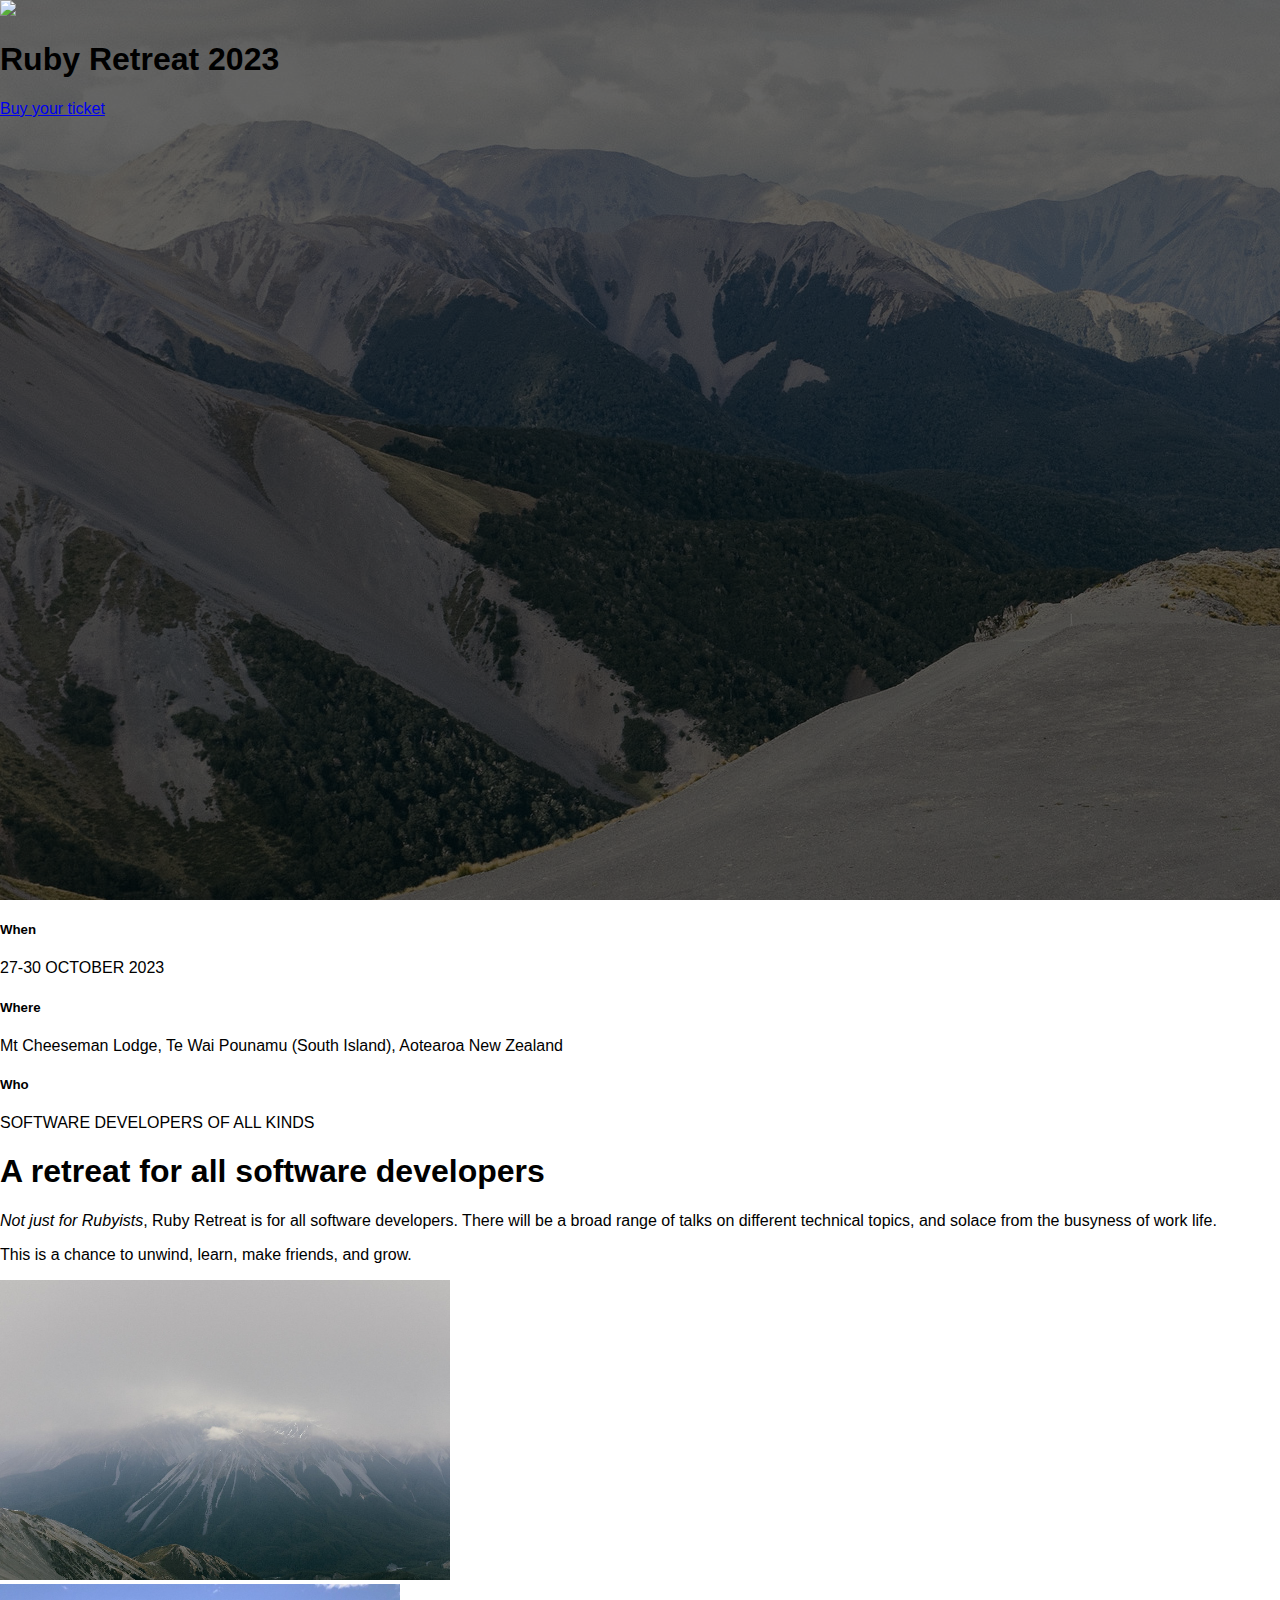
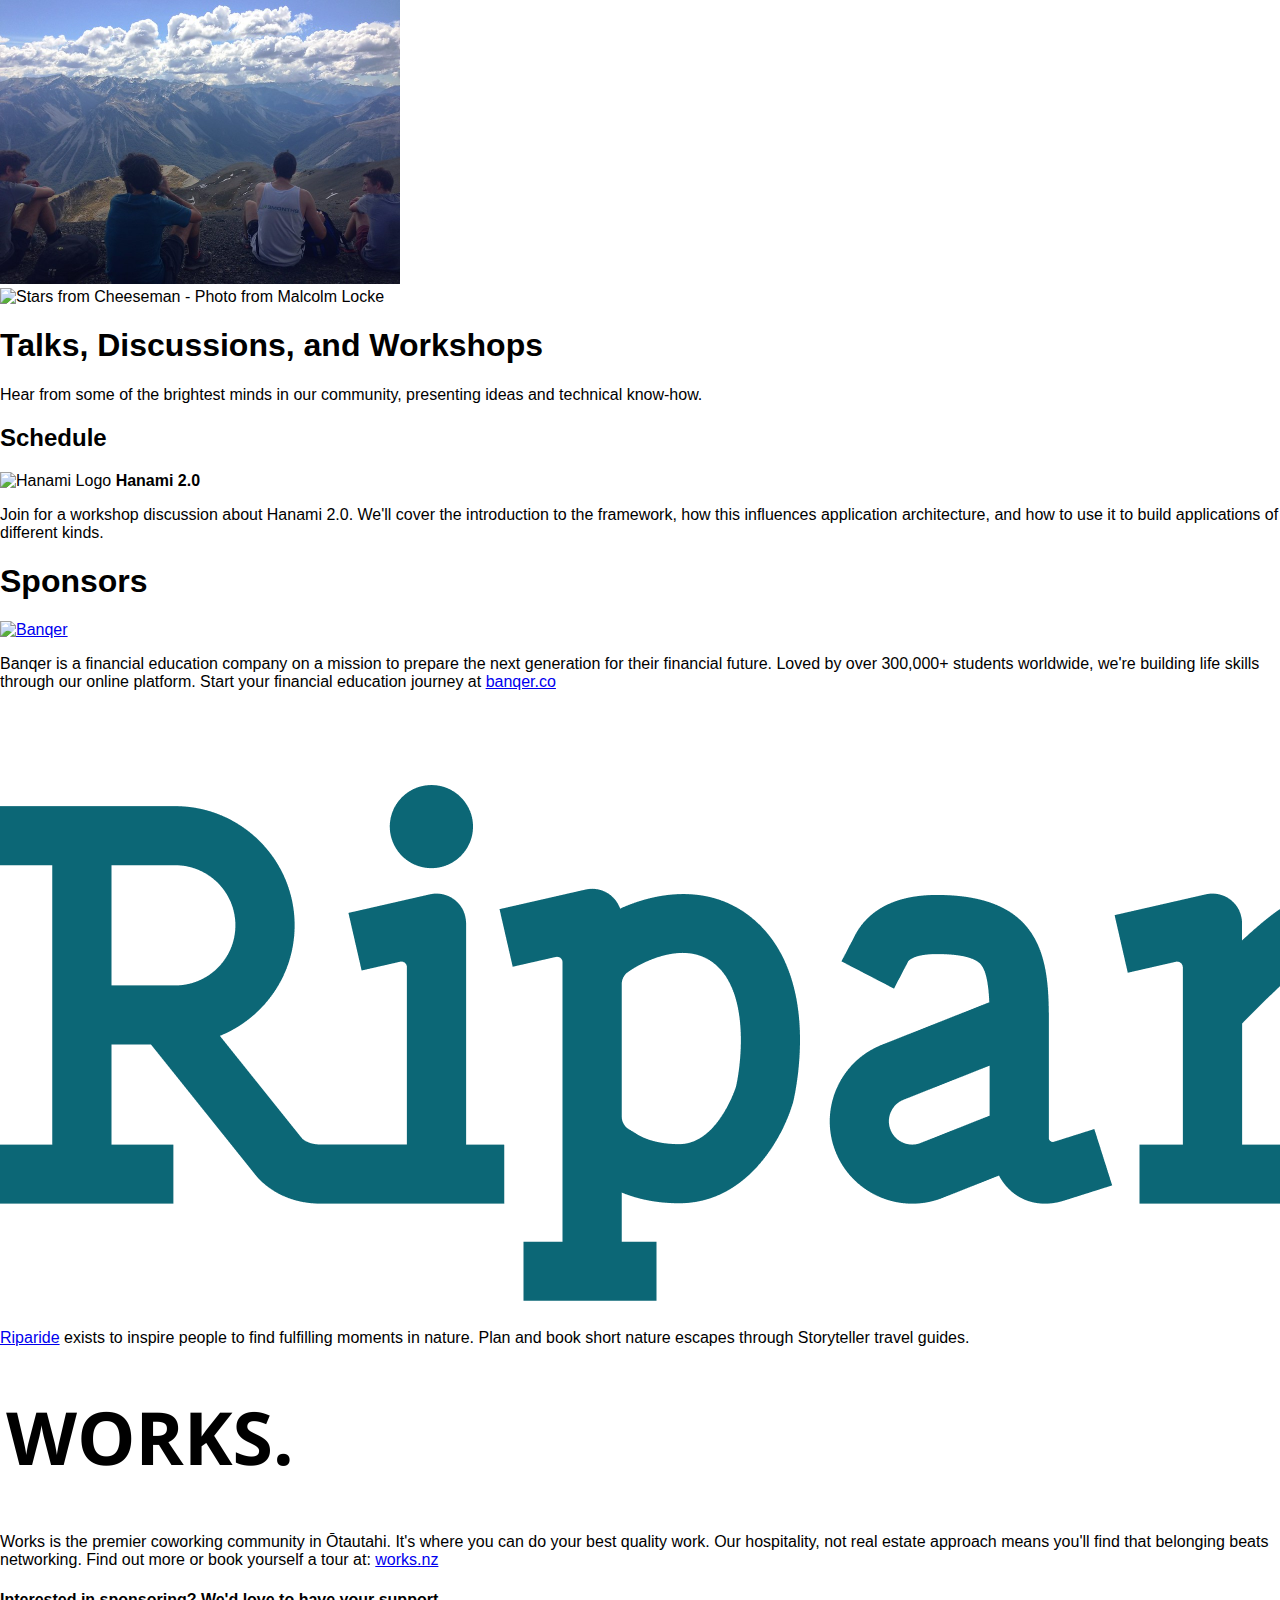
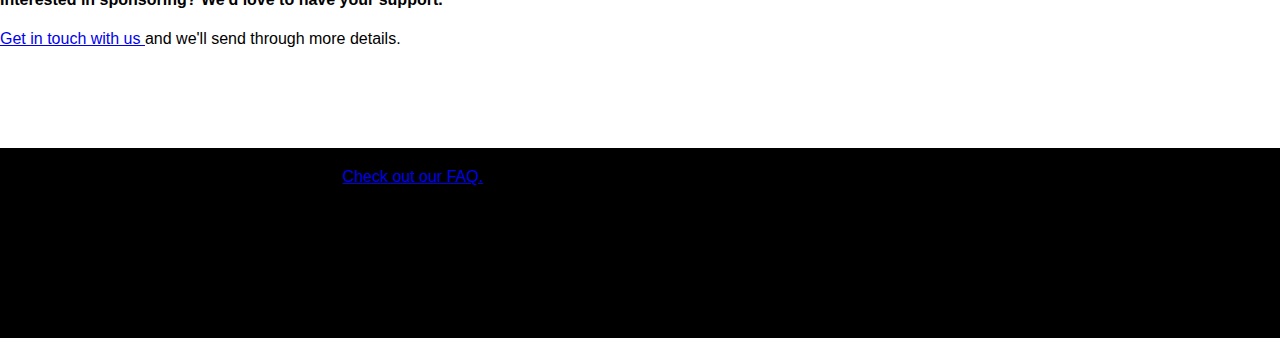
==== index.html @ 0b16e2a6 "Start working on talks, workshops" ====
<!doctype html>
<html lang="en">
  <head>
    <meta charset="utf-8">
    <meta name="viewport" content="width=device-width, initial-scale=1">
    <title>Ruby Retreat NZ: 2023</title>
    <link href="https://cdn.jsdelivr.net/npm/bootstrap@5.2.3/dist/css/bootstrap.min.css" rel="stylesheet" integrity="sha384-rbsA2VBKQhggwzxH7pPCaAqO46MgnOM80zW1RWuH61DGLwZJEdK2Kadq2F9CUG65" crossorigin="anonymous">
    <link href="css/main.css?v=3" rel="stylesheet" />
  </head>
  <body>

    <div class="jumbo bg-image img-mask text-center shadow-1-strong rounded mb-5 text-white" style="background-image: url('./img/cheeseman-banner.jpg');" >
      <div class="img-mask">
        <img class="d-block mx-auto mb-4" src="./img/logo.png" width="72">
        <h1 class="display-5 fw-bold">Ruby Retreat 2023</h1>

        <a class="mt-5 btn btn-primary btn-lg" href="https://ruby-retreat-2023.lilregie.com">Buy your ticket</a>
      </div>
    </div>


    <div class="container">
      <div class="row row-cols-1 row-cols-sm-2 row-cols-md-3 g-3">

        <div class="col">
          <div class="card shadow-sm">
            <div class="card-body">
              <h5 class="card-title">When</h5>
              <p class="card-text">27-30 OCTOBER 2023</p>
            </div>
          </div>
        </div>

        <div class="col">
          <div class="card shadow-sm">
            <div class="card-body">
              <h5 class="card-title">Where</h5>
              <p class="card-text">Mt Cheeseman Lodge, Te Wai Pounamu (South Island), Aotearoa New Zealand</p>
            </div>
          </div>
        </div>

        <div class="col">
          <div class="card shadow-sm">
            <div class="card-body">
              <h5 class="card-title">Who</h5>
              <p class="card-text">SOFTWARE DEVELOPERS OF ALL KINDS</p>
            </div>
          </div>
        </div>

      </div>

      <div class="row">
        <div class="px-4 pt-5 my-5 text-center border-bottom">
          <h1 class="display-4 fw-bold">A retreat for all software developers</h1>
          <div class="col-lg-10 mx-auto">
            <p class="lead mb-4">
            <em>Not just for Rubyists</em>, Ruby Retreat is for all software
            developers. There will be a broad range of talks on different technical
            topics, and solace from the busyness of work life.
            </p>

            <p class="lead mb-4">
            This is a chance to unwind, learn, make friends, and grow.
            </p>
          </div>
        </div>
      </div>

      <div class="row">

        <div class="col">
          <div class="row">
            <div class="col">
              <div class="card shadow-sm">
                <img src="./img/cheeseman-6.jpg" style="max-height: 300px; object-fit: cover" class="card-img-top" alt="Picture of mountains surrounding the ski lodge">
              </div>
            </div>
          </div>

          <div class="row">
            <div class="col">
              <div class="card shadow-sm">
                <img src="./img/cheeseman-2.jpg"  style="max-height: 300px; object-fit: cover" class="card-img-top" class="card-img-top" alt="Past attendees enjoying the mountain views from Mt Cockayne Ridge">
              </div>
            </div>
          </div>
        </div>

        <div class="col">
          <div class="card shadow-sm">
            <img src="./img/newstars2.jpg"  style="max-height: 600px; object-fit: cover" class="card-img-top" class="card-img-top" alt="Stars from Cheeseman - Photo from Malcolm Locke">
          </div>
        </div>

      </div>

      <div id="events" class="row">
        <div class="px-4 pt-5 my-2 text-center border-bottom">
          <h1 class="display-4 fw-bold">Talks, Discussions, and Workshops</h1>
          <div class="col-lg-10 mx-auto">
            <p class="lead mb-4">
            Hear from some of the brightest minds in our community, presenting
            ideas and technical know-how.
            </p>
          </div>
          <h2>Schedule</h2>
          <div class="row mt-4 align-items-center">
            <div class="col-4">
              <img src="https://hanamirb.org/images/logo.png" alt="Hanami Logo" class="img-fluid" />
              <strong>Hanami 2.0</strong>
            </div>

            <div class="col-8">
              <p class="text-left">
                Join for a workshop discussion about Hanami 2.0. We'll cover the introduction to the framework,
                how this influences application architecture, and how to use it to build applications of different kinds.
              </p>
            </div>
          </div>
        </div>
      </div>


      <div id="friends" class="row">
        <div class="px-4 pt-5 my-1 border-bottom">
          <h1 class="display-5 my-3 fw-bold text-center">Sponsors</h1>

          <div class="row mt-4 align-items-center">
            <div class="col-4">
              <a target="_blank" href="https://banqer.co">
                <img class="img-fluid" src="./img/friends/banqer.png" alt="Banqer" />
              </a>
            </div>

            <div class="col-8">
              <p class="text-left">
              Banqer is a financial education company on a mission to prepare the next generation for their financial future. Loved by over 300,000+ students worldwide, we're building life skills through our online platform. Start your financial education journey at <a target="_blank" href="https://banqer.co">banqer.co</a>
              </p>
            </div>
          </div>

          <div class="row mt-4 align-items-center">
            <div class="col-4">
              <a target="_blank" href="https://www.riparide.com">
                <img class="img-fluid" src="./img/friends/riparide-logo.png" alt="Riparide" />
              </a>
            </div>

            <div class="col-8">
              <p>
              <a href="https://www.riparide.com" target="_blank">Riparide</a> exists to inspire people to find fulfilling moments in nature. Plan and book short nature escapes through Storyteller travel guides.
              </p>
            </div>
          </div>

          <div class="row mt-4 align-items-center">
            <div class="col-4">
              <a target="_blank" href="https://works.nz">
                <img class="img-fluid" src="./img/friends/works.png" alt="Works.nz" />
              </a>
            </div>

            <div class="col-8">
              <p>
              Works is the premier coworking community in Ōtautahi. It's where you can do your best quality work.
              Our hospitality, not real estate approach means you'll find that belonging beats networking.
              Find out more or book yourself a tour at: <a target="_blank" href="https://works.nz">works.nz</a>
              </p>
            </div>
          </div>

          <div class="row mt-4 align-items-center">
            <div class="col-4"></div>

            <div class="col-8">
              <h4> Interested in sponsoring? We'd love to have your support.</h4>
              <p>
              <a href="mailto:retreat@ruby.nz?Subject=We%27d%20love%20to%20sponsor%20Ruby%20Retreat%21">
                Get in touch with us
              </a>
              and we'll send through more details.
              </p>
            </div>
          </div>

        </div>

      </div>
    </div>
    <script src="https://cdn.jsdelivr.net/npm/bootstrap@5.2.3/dist/js/bootstrap.bundle.min.js" integrity="sha384-kenU1KFdBIe4zVF0s0G1M5b4hcpxyD9F7jL+jjXkk+Q2h455rYXK/7HAuoJl+0I4" crossorigin="anonymous"></script>

<footer class="footer mt-auto py-3 bg-light">
  <div class="container">
    <span class="text-muted">Want to know more? <a href='faq.html'>Check out our FAQ.</a></span>
  </div>
</footer>

  </body>
</html>
<html>
---- css/main.css ----
/* General */

html,
body {
  height: 100%;
  width: 100%;
  margin: 0;
}

* {
  font-family: "Titillium Web", sans-serif;
}

.center {
  text-align: center;
}

.left p,
.left h1,
.left h2,
.left h3 {
  text-align: left;
  margin-left: 0;
}

/* Page */

.page-container {
  margin: 0 3%;
}

/* Header */

.heading {
  font-size: 64px;
  font-weight: 300;
  letter-spacing: 0.7rem;
  width: 76%;
  margin: 1% auto 0 auto;
}

.header-wrapper {
  background-image: url("../img/cheeseman-banner.jpg");
  background-size: cover;
  color: white;
  height: 682px;
}

.header-wrapper.no-img {
  background-image: none;
  background-color: #6fccd4;
  height: 341px;
}

.header-wrapper.no-img .header {
  padding: 4% 0 1% 0;
}

.img-mask {
  width: 100%;
  height: 100%;
  background-color: rgba(0, 0, 0, 0.6);
}

/* Buttons */

.button {
  display: inline-flex;
  border: 1px solid white;
  border-radius: 4px;
  height: 35px;
  padding-left: 10px;
  padding-right: 10px;
  align-items: center;
  text-decoration: none;
  color: white;
}

.cta {
  background: #76c8c2;
  padding: 20px;
  text-transform: uppercase;
}

.button:hover {
  background: white;
  color: black;
  transition: background-color 300ms ease-in;
}

.cta:hover {
  color: #76c8c2;
}

.button.inverted {
  color: black;
  border: 1px solid black;
}

.button.inverted:hover {
  background: black;
  color: white;
  transition: background-color 300ms ease-in;
}

/* Sections */

section {
  padding-top: 100px;
  text-align: center;
}

section h2 {
  font-weight: 300;
  text-align: center;
  font-size: 36px;
  color: #76c8c2;
  text-transform: uppercase;
}

section p {
  font-size: 26px;
  max-width: 1000px;
  margin: 0 auto 20px auto;
}

section p a {
  color: #76c8c2;
  text-decoration: none;
}

.color-overlay {
  width: 100%;
  height: 100%;
  background-color: rgba(0, 0, 0, 0.3);
}

/* Header */

.header {
  padding: 4% 0;
  display: flex;
  text-transform: uppercase;
  width: 100%;
  margin: auto;
  justify-content: space-evenly;
}

.header .logo-link {
  color: red;
}

.sub-header {
  display: flex;
  width: 76%;
  margin: auto;
  padding-left: 10px;
}

.sub-header .block {
  width: 33%;
  margin-right: 30px;
}

.sub-header .block h2 {
  opacity: 0.6;
  font-size: 18px;
}

.sub-header .block p {
  font-size: 26px;
  text-transform: uppercase;
}

/* Navigation */

.nav {
  display: flex;
  align-items: initial;
  width: 76%;
}

.nav a {
  margin: 0 4% 0 0;
  letter-spacing: 0.3rem;
  text-decoration: none;
  color: white;
}

/* Image Gallery */

.img-gallery {
  display: flex;
}

.img-gallery img {
  display:block;
}

.img-gallery .sm {
  background-size: cover;
  height: 250px;
  width: 100%;
  margin-bottom: 30px;
}

.img-gallery .lg-1-3 {
  background-size: cover;
  margin-left: 30px;
  height: 530px;
  width: 33%;
}

.img-gallery .img-stack {
  width: 33%;
}

/* Speakers */

.speakers {
  display: flex;
  flex-wrap: wrap;
}

.speakers .speaker-col {
  display: flex;
  flex-wrap: wrap;
  width: calc(33% - 20px);
  margin-left: 20px;
}

.speakers .speaker-col h3 {
  font-size: 20px;
  text-align: left;
  margin: 0;
}

.speakers .speaker-col p {
  font-size: 16px;
  text-align: left;
}

.speakers .speaker-col .speaker-img-wrapper {
  width: 100%;
  display: flex;
  justify-content: center;
}

.speakers .speaker-col .speaker-img {
  width: 100%;
  width: 265px;
  height: 300px;
  background-size: cover;
}

.speaker-summary {
  margin: 20px auto 0 auto;
  width: 265px;
}

.speaker-summary p {
  opacity: 0.6;
  font-size: 16px;
}

/* friends */
.friends {
  display: flex;
  flex-wrap: wrap; /* To handle multiple friend divs */
}

.friends .friend {
  display: flex;
  flex-direction: row;
  justify-content: space-evenly;
  margin: auto;
}

.friends .friend .friend-logo, .friends .friend .friend-description {
  padding: 30px;
}

.friends .friend .friend-logo {
  flex: 1; /* 1/3 of the space */
}

.friends .friend .friend-description {
  text-align: left;
  flex: 2; /* 2/3 of the space */
}

.friends .friend .friend-logo img {
  max-width: 100%; /* Make sure image does not overflow the container */
}

.friends .button {
  text-align: center;
  margin: auto;
}


/* Footer */
.footer {
  background-color: black;
  height: 150px;
  margin-top: 100px;
  padding: 20px 15%;
  display: flex;
  justify-content: space-between;
}

.footer i,
.footer p {
  color: rgba(255, 255, 255, 0.4);
  font-size: 30px;
}

.footer i {
  margin-top: 45px;
}

.footer i:hover {
  color: white;
  transition: color 300ms ease-in;
}
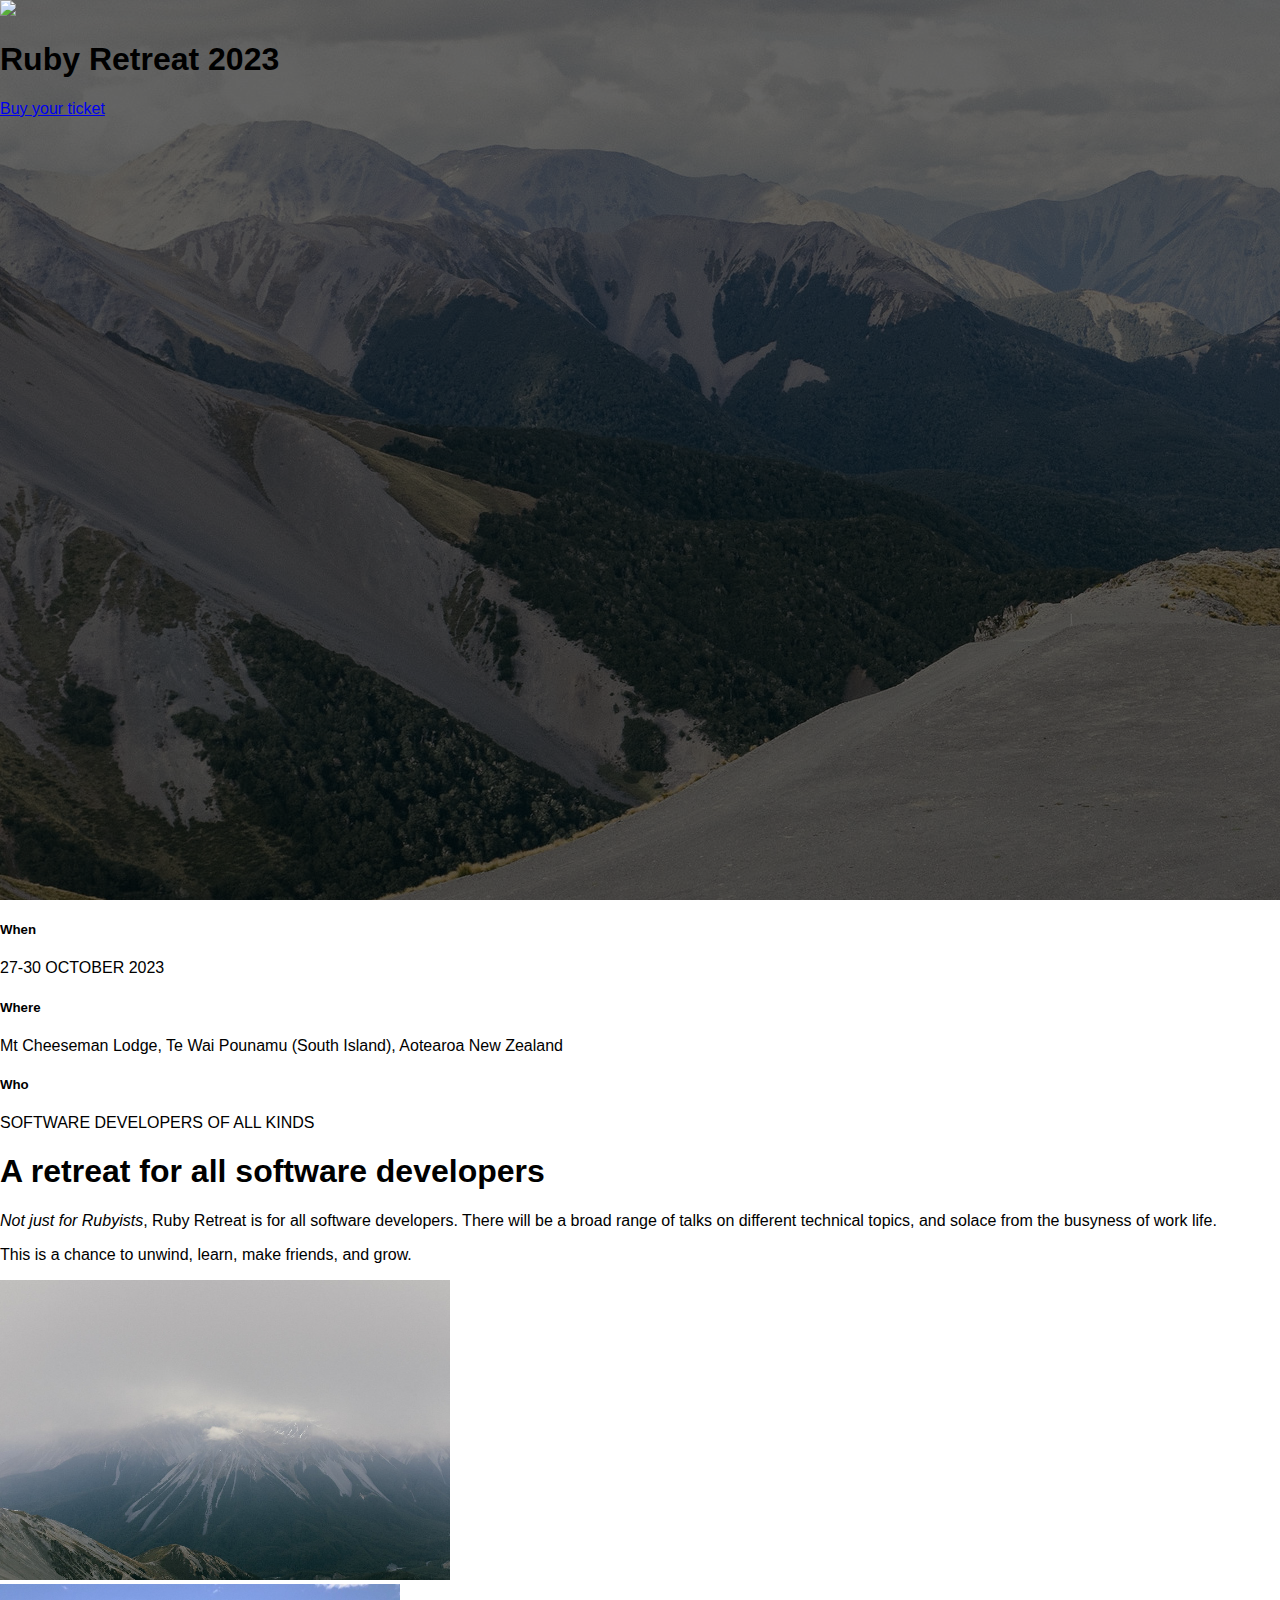
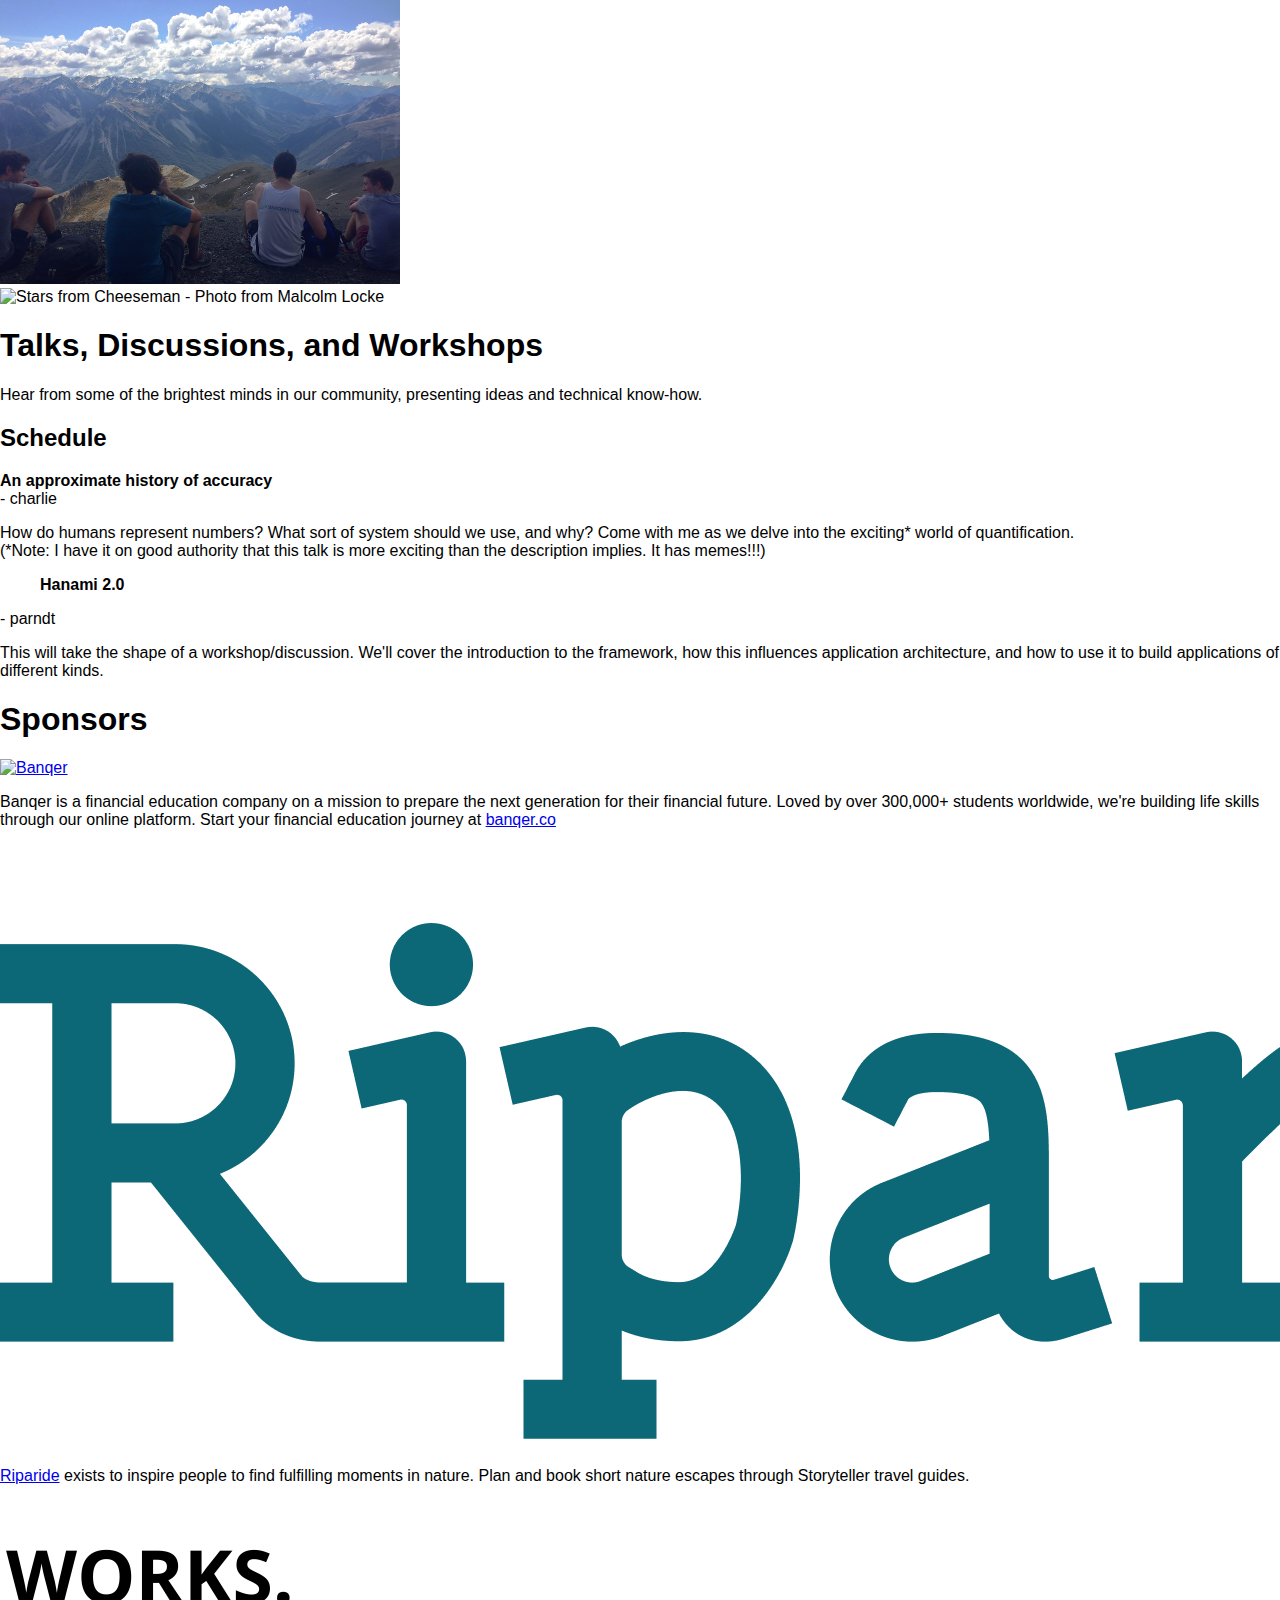
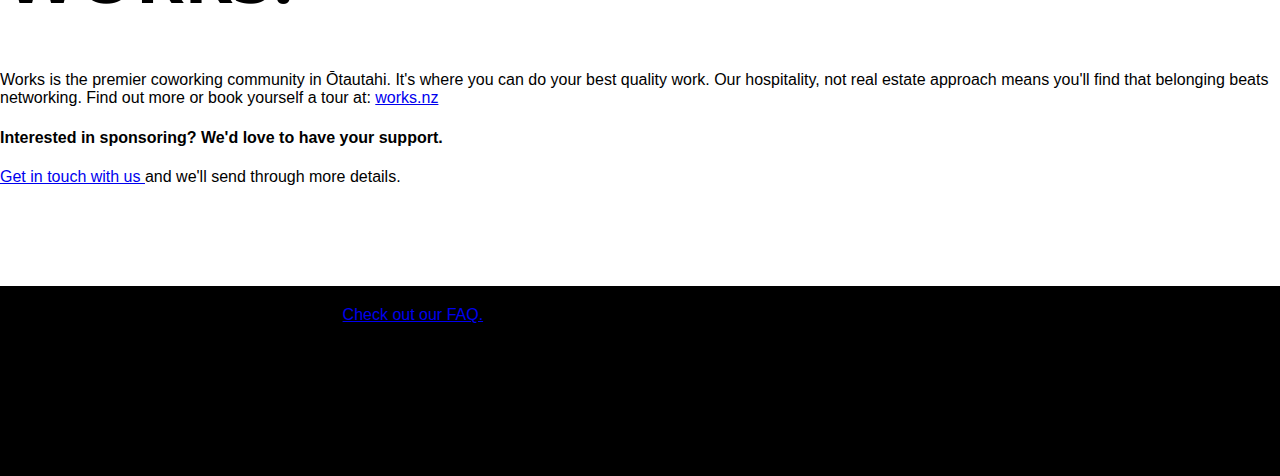
==== commit 28d0aecc: "Add another item to the schedule" ====
--- a/index.html
+++ b/index.html
@@ -6,6 +6,7 @@
     <title>Ruby Retreat NZ: 2023</title>
     <link href="https://cdn.jsdelivr.net/npm/bootstrap@5.2.3/dist/css/bootstrap.min.css" rel="stylesheet" integrity="sha384-rbsA2VBKQhggwzxH7pPCaAqO46MgnOM80zW1RWuH61DGLwZJEdK2Kadq2F9CUG65" crossorigin="anonymous">
     <link href="css/main.css?v=3" rel="stylesheet" />
+    <link href="favicon.ico" rel="icon" type="image/x-icon">
   </head>
   <body>
 
@@ -97,7 +98,7 @@
       </div>
 
       <div id="events" class="row">
-        <div class="px-4 pt-5 my-2 text-center border-bottom">
+        <div class="px-4 pt-5 my-2 text-center">
           <h1 class="display-4 fw-bold">Talks, Discussions, and Workshops</h1>
           <div class="col-lg-10 mx-auto">
             <p class="lead mb-4">
@@ -106,15 +107,39 @@
             </p>
           </div>
           <h2>Schedule</h2>
-          <div class="row mt-4 align-items-center">
-            <div class="col-4">
-              <img src="https://hanamirb.org/images/logo.png" alt="Hanami Logo" class="img-fluid" />
-              <strong>Hanami 2.0</strong>
+
+          <div class="row mt-4 align-items-center border-bottom">
+            <div class="col-4">
+              <p>
+                <strong>An approximate history of accuracy</strong>
+                <br>- charlie
+              </p>
             </div>
 
             <div class="col-8">
               <p class="text-left">
-                Join for a workshop discussion about Hanami 2.0. We'll cover the introduction to the framework,
+                How do humans represent numbers? What sort of system should we use, and why? Come with me as we delve into the exciting* world of quantification.<br>
+                (*Note: I have it on good authority that this talk is more exciting than the description implies. It has memes!!!)
+              </p>
+            </div>
+          </div>
+
+          <div class="row mt-4 align-items-center border-bottom">
+            <div class="col-4">
+              <p>
+                <blockquote>
+                <strong>Hanami 2.0</strong>
+              </blockquote>
+                <caption>
+
+                - parndt
+              </caption>
+              </p>
+            </div>
+
+            <div class="col-8">
+              <p class="text-left">
+                This will take the shape of a workshop/discussion. We'll cover the introduction to the framework,
                 how this influences application architecture, and how to use it to build applications of different kinds.
               </p>
             </div>
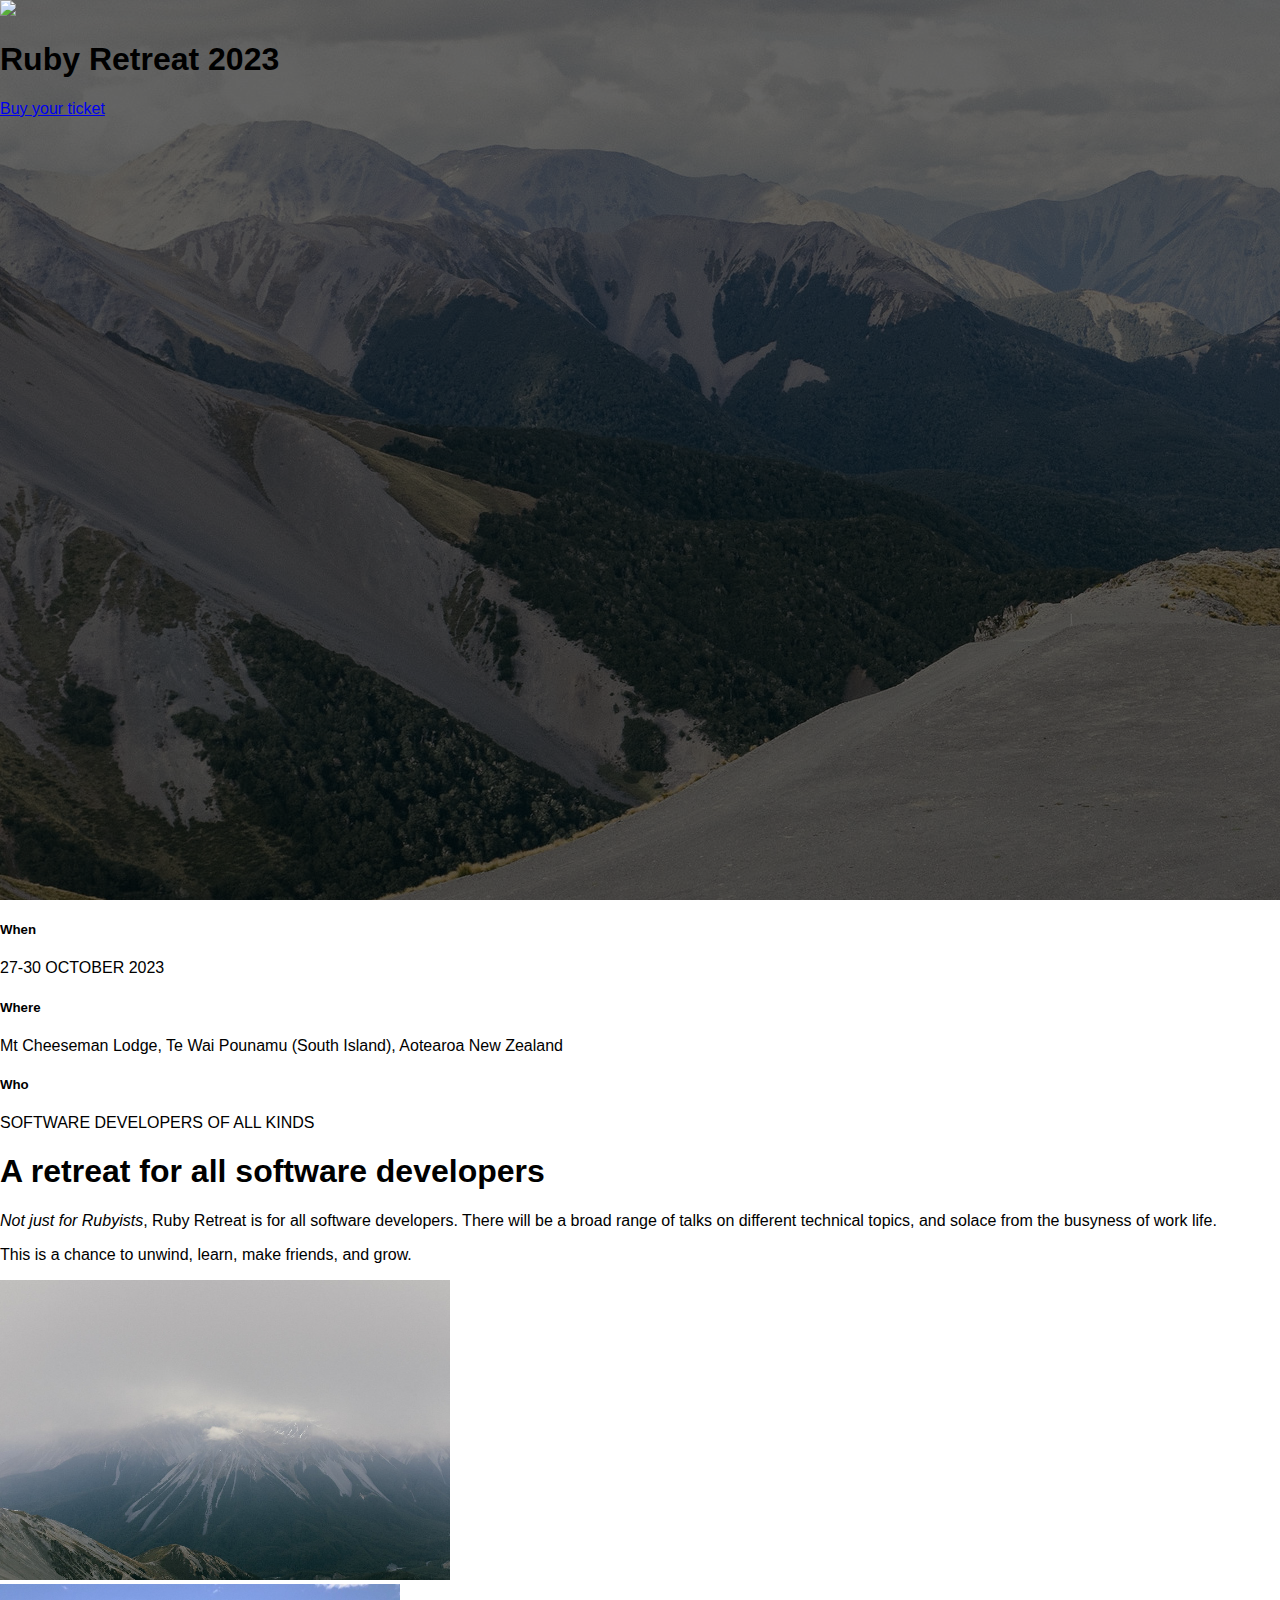
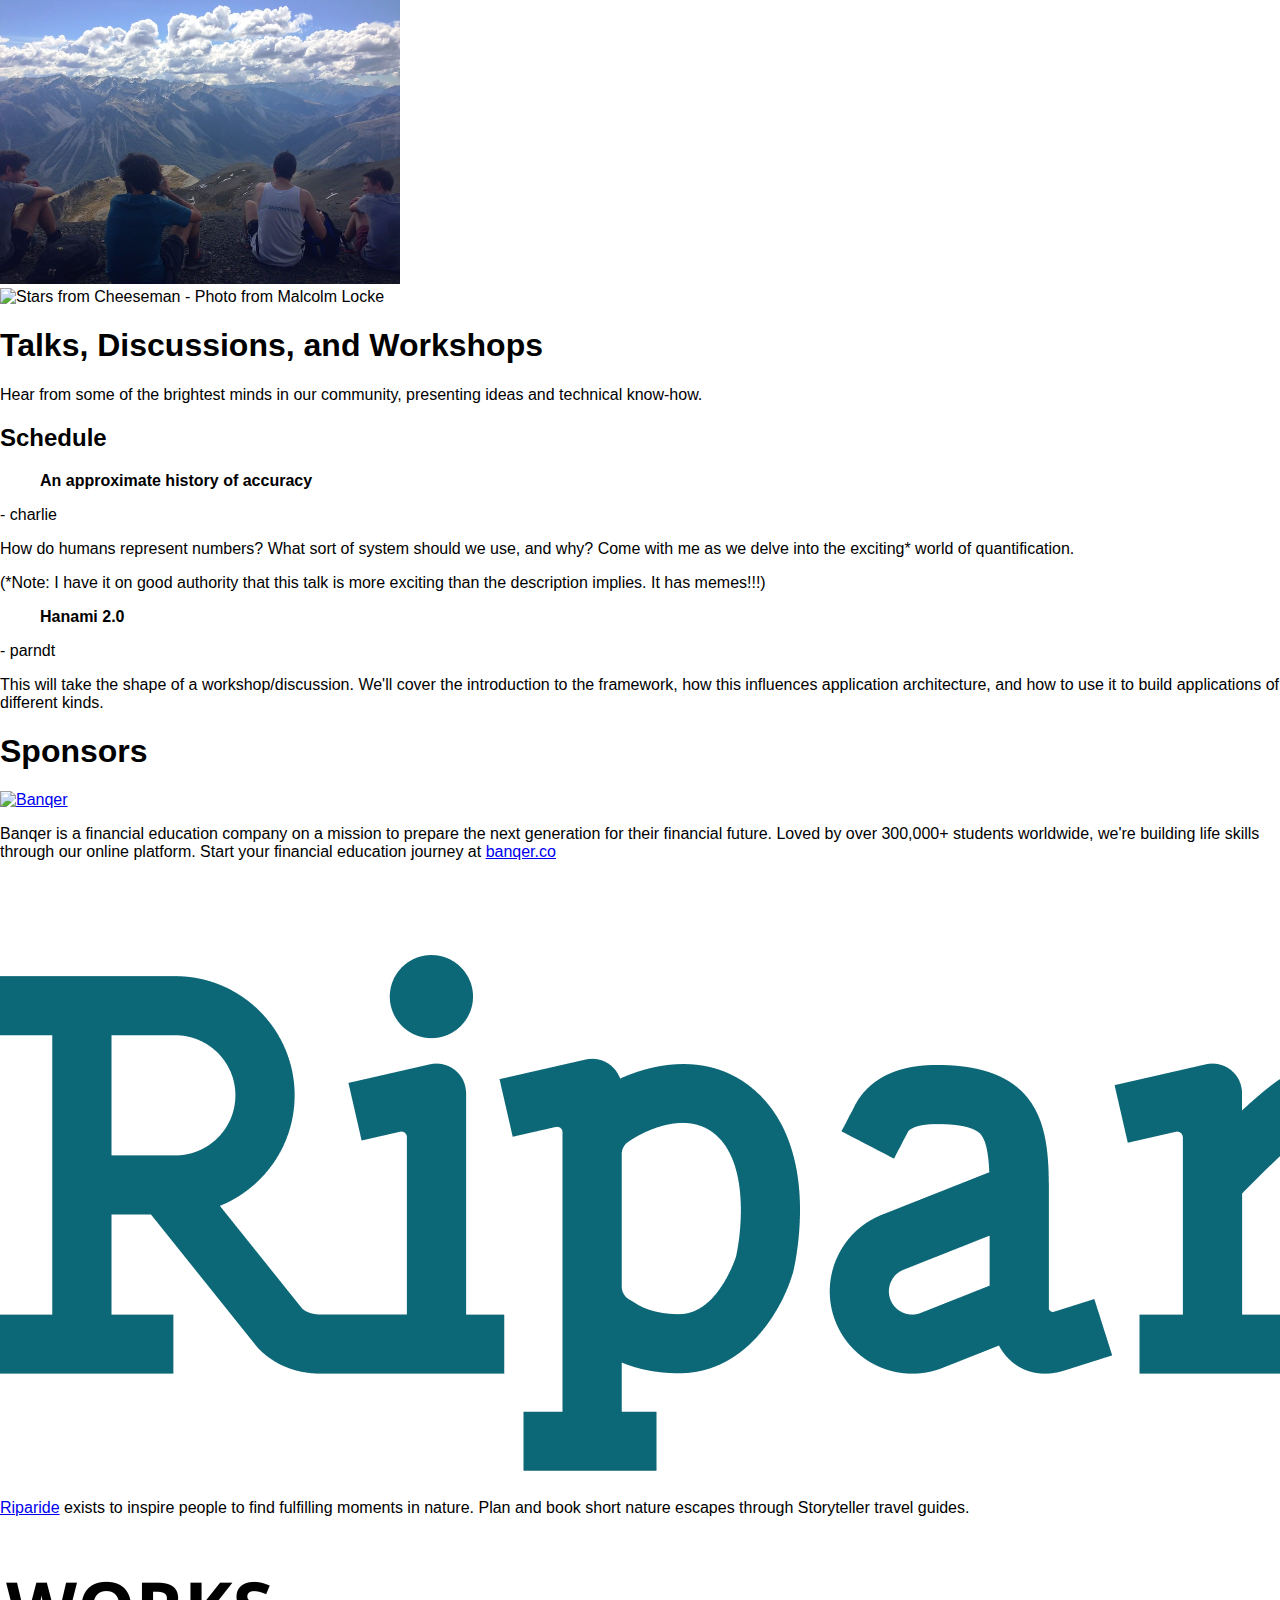
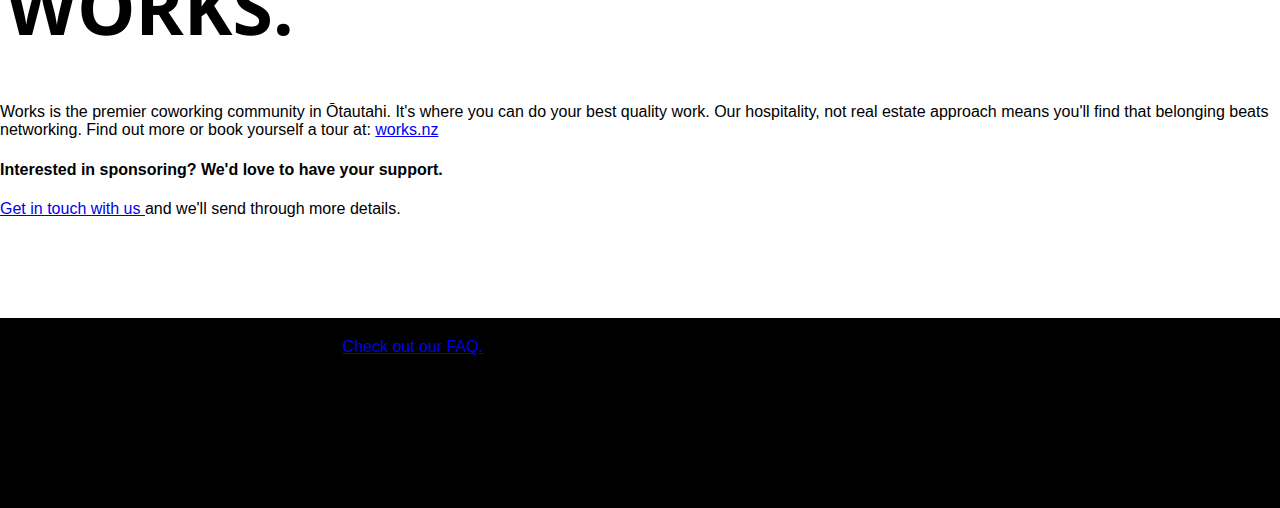
==== commit 91a7fb59: "Now we don't need a line break" ====
--- a/index.html
+++ b/index.html
@@ -111,14 +111,16 @@
           <div class="row mt-4 align-items-center border-bottom">
             <div class="col-4">
               <p>
-                <strong>An approximate history of accuracy</strong>
-                <br>- charlie
-              </p>
-            </div>
-
-            <div class="col-8">
-              <p class="text-left">
-                How do humans represent numbers? What sort of system should we use, and why? Come with me as we delve into the exciting* world of quantification.<br>
+                <blockquote><strong>An approximate history of accuracy</strong></blockquote>
+                <caption>- charlie</caption>
+              </p>
+            </div>
+
+            <div class="col-8 text-left">
+              <p>
+                How do humans represent numbers? What sort of system should we use, and why? Come with me as we delve into the exciting* world of quantification.
+              </p>
+              <p>
                 (*Note: I have it on good authority that this talk is more exciting than the description implies. It has memes!!!)
               </p>
             </div>
@@ -127,18 +129,13 @@
           <div class="row mt-4 align-items-center border-bottom">
             <div class="col-4">
               <p>
-                <blockquote>
-                <strong>Hanami 2.0</strong>
-              </blockquote>
-                <caption>
-
-                - parndt
-              </caption>
-              </p>
-            </div>
-
-            <div class="col-8">
-              <p class="text-left">
+                <blockquote><strong>Hanami 2.0</strong></blockquote>
+                <caption>- parndt</caption>
+              </p>
+            </div>
+
+            <div class="col-8 text-left">
+              <p>
                 This will take the shape of a workshop/discussion. We'll cover the introduction to the framework,
                 how this influences application architecture, and how to use it to build applications of different kinds.
               </p>
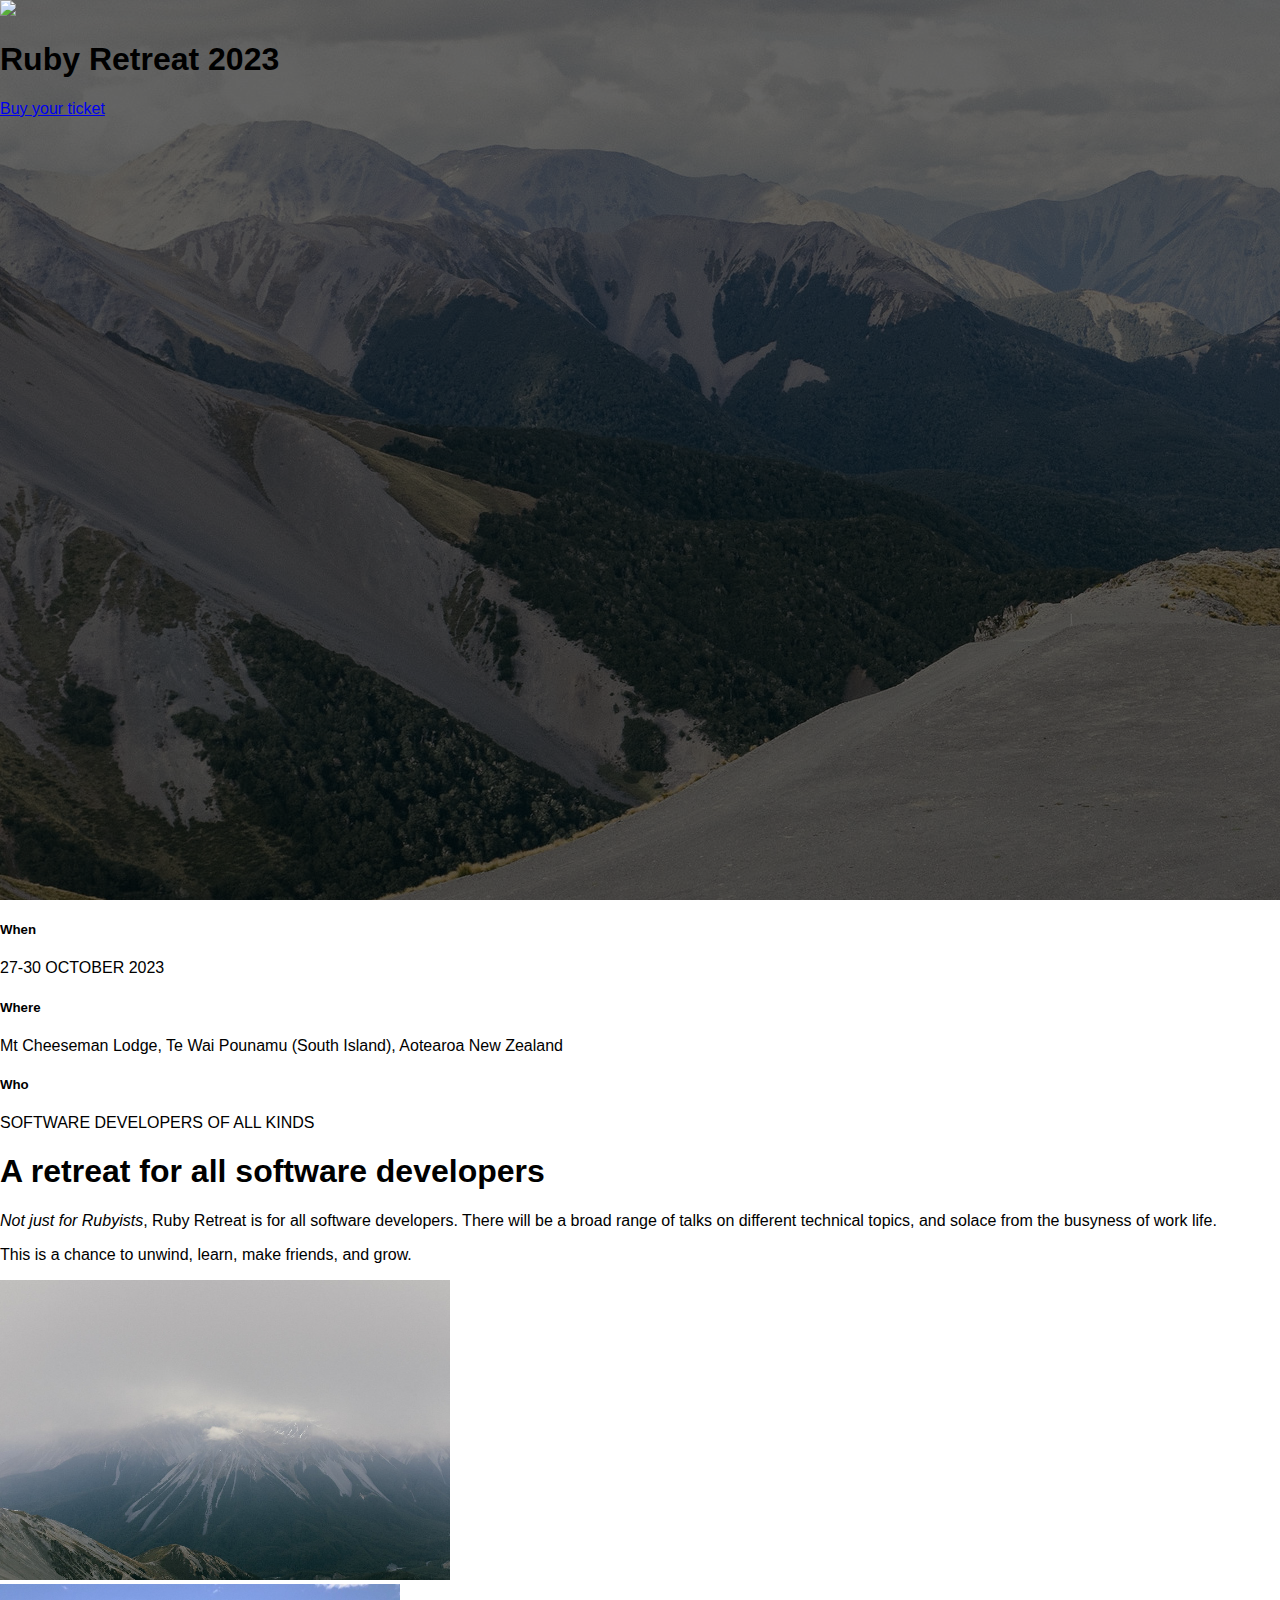
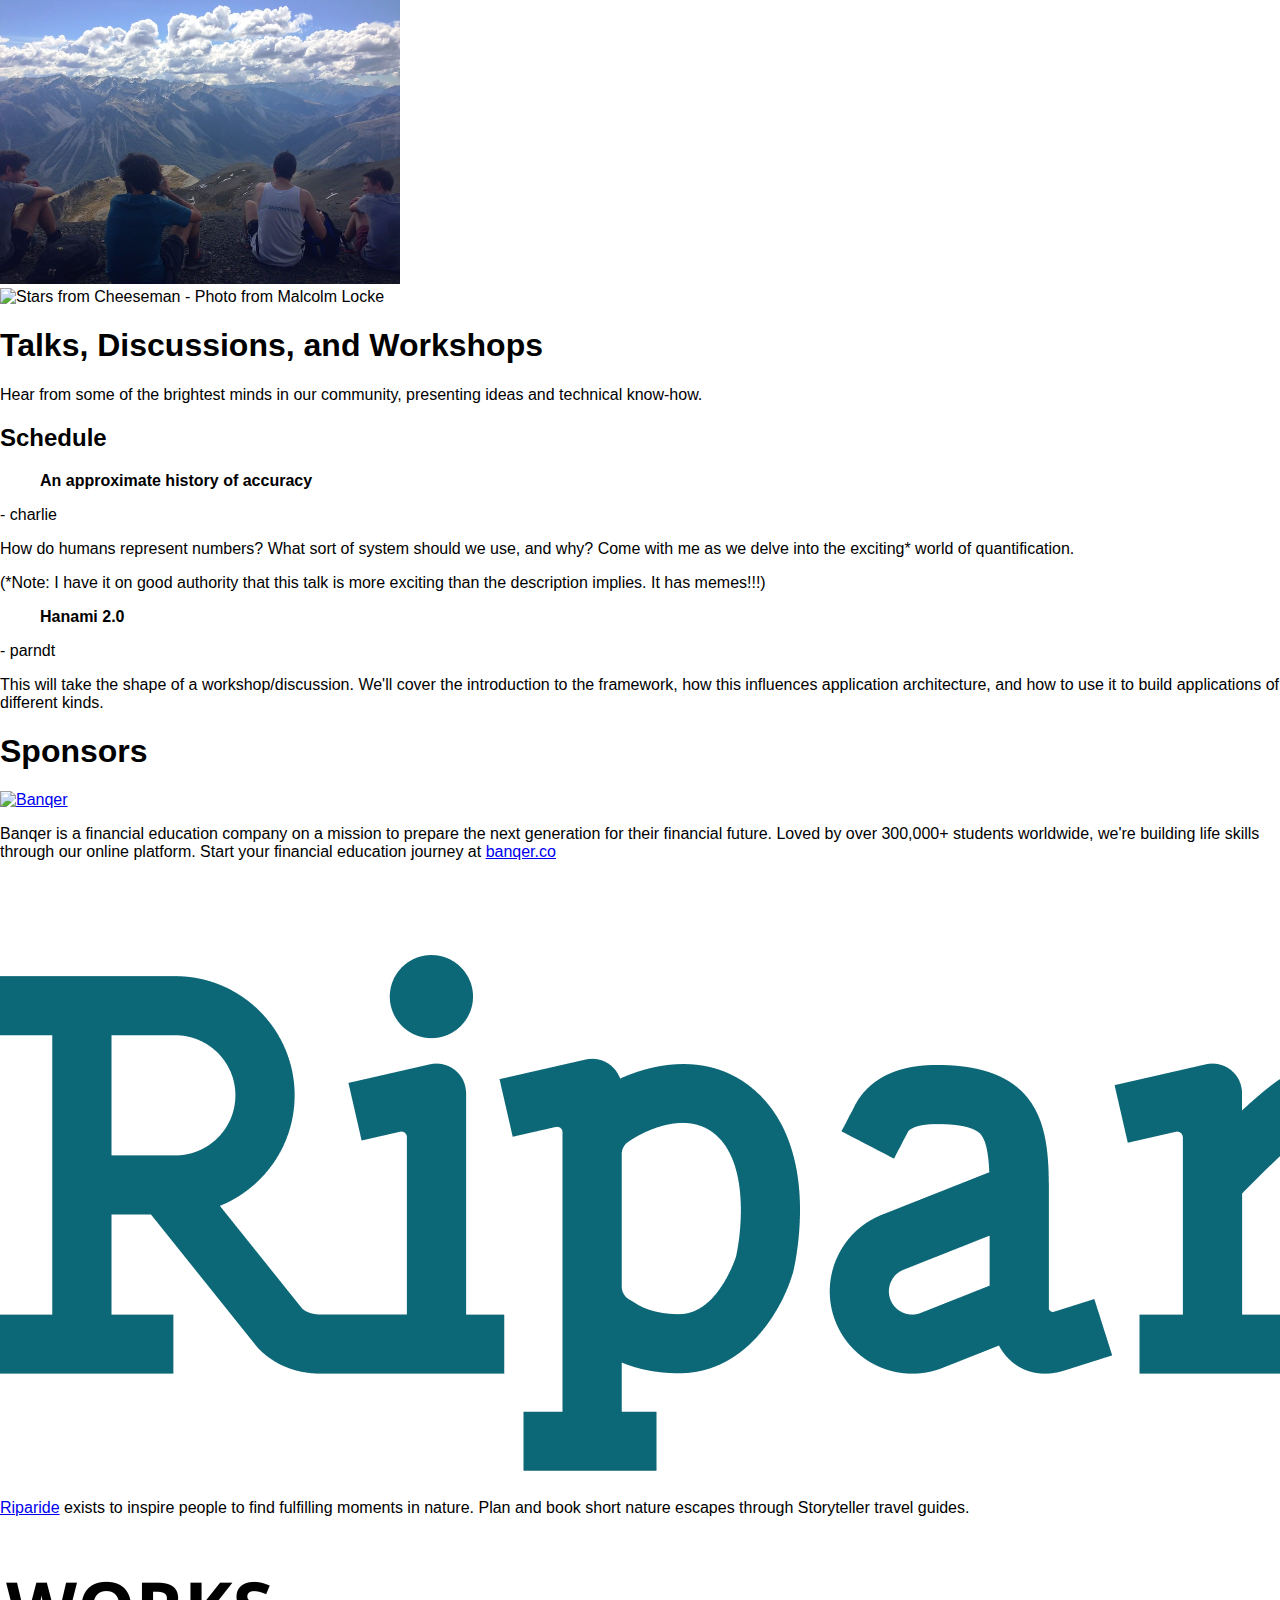
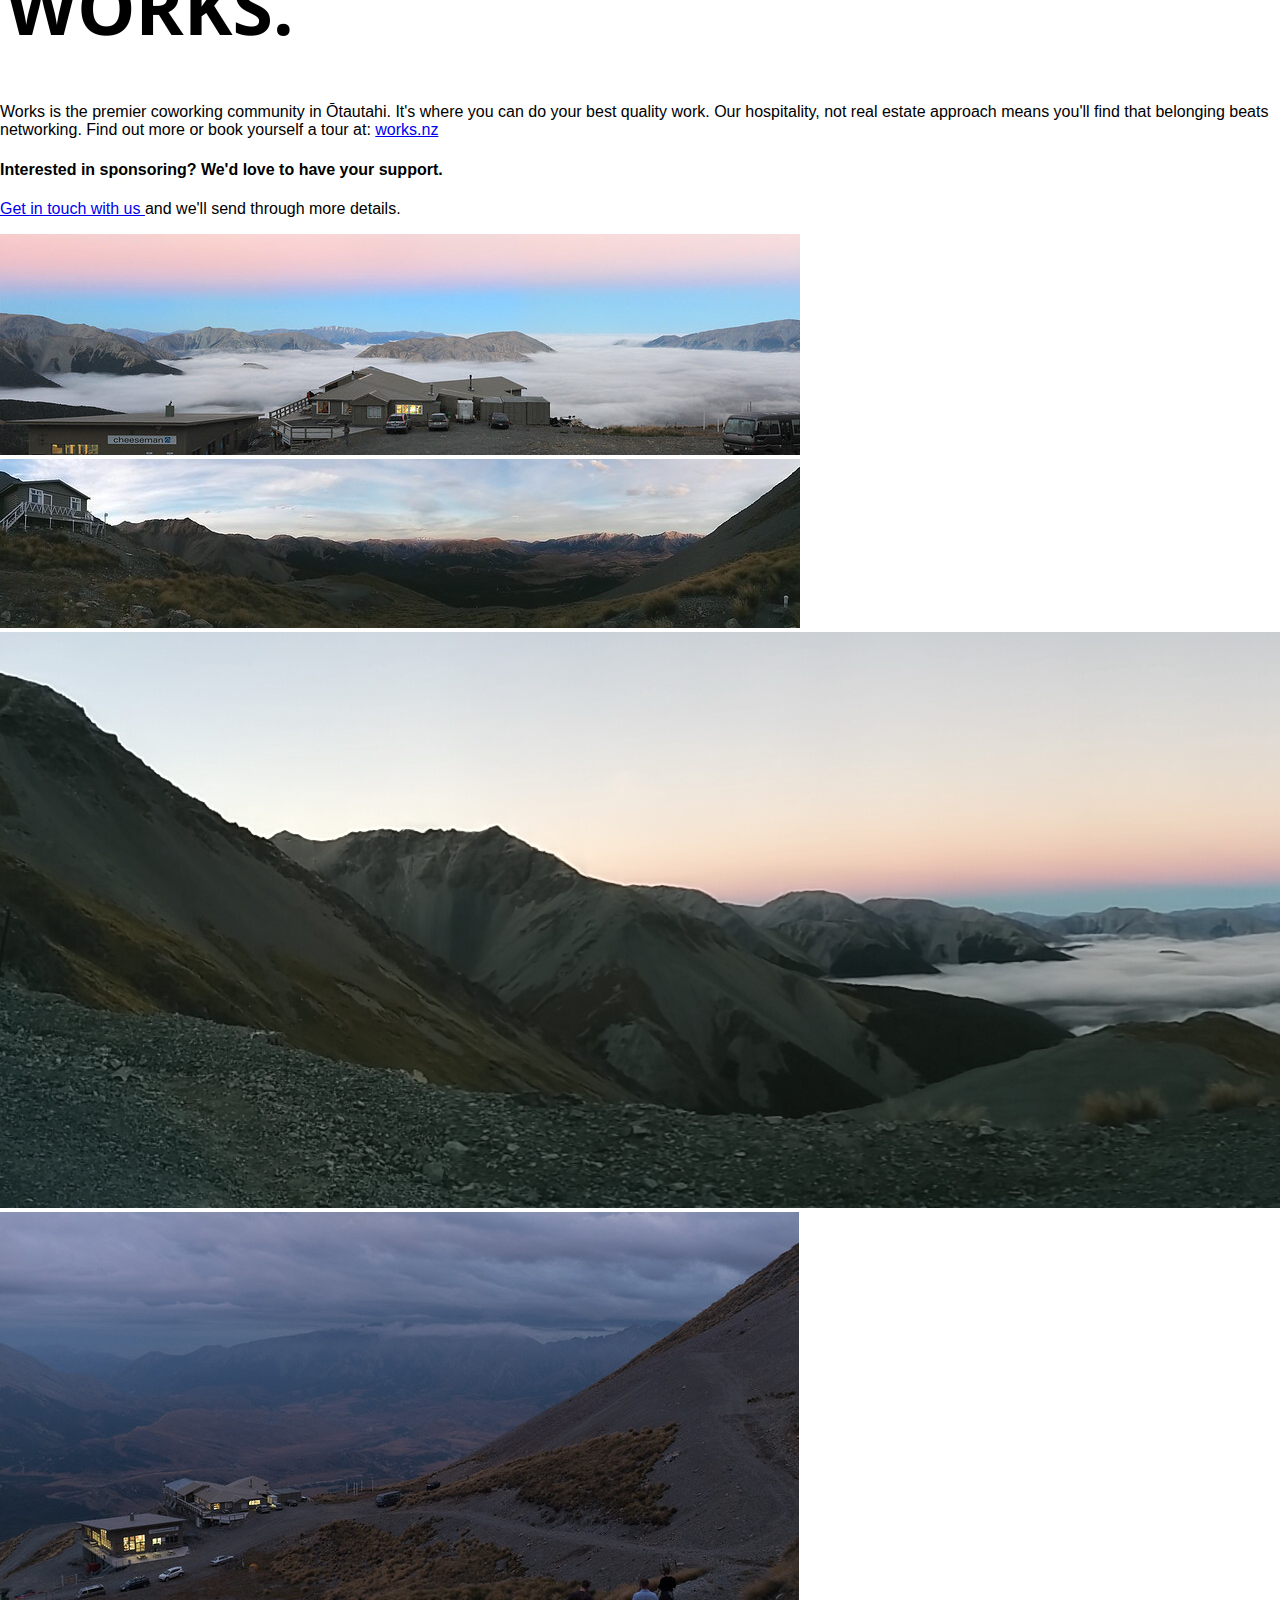
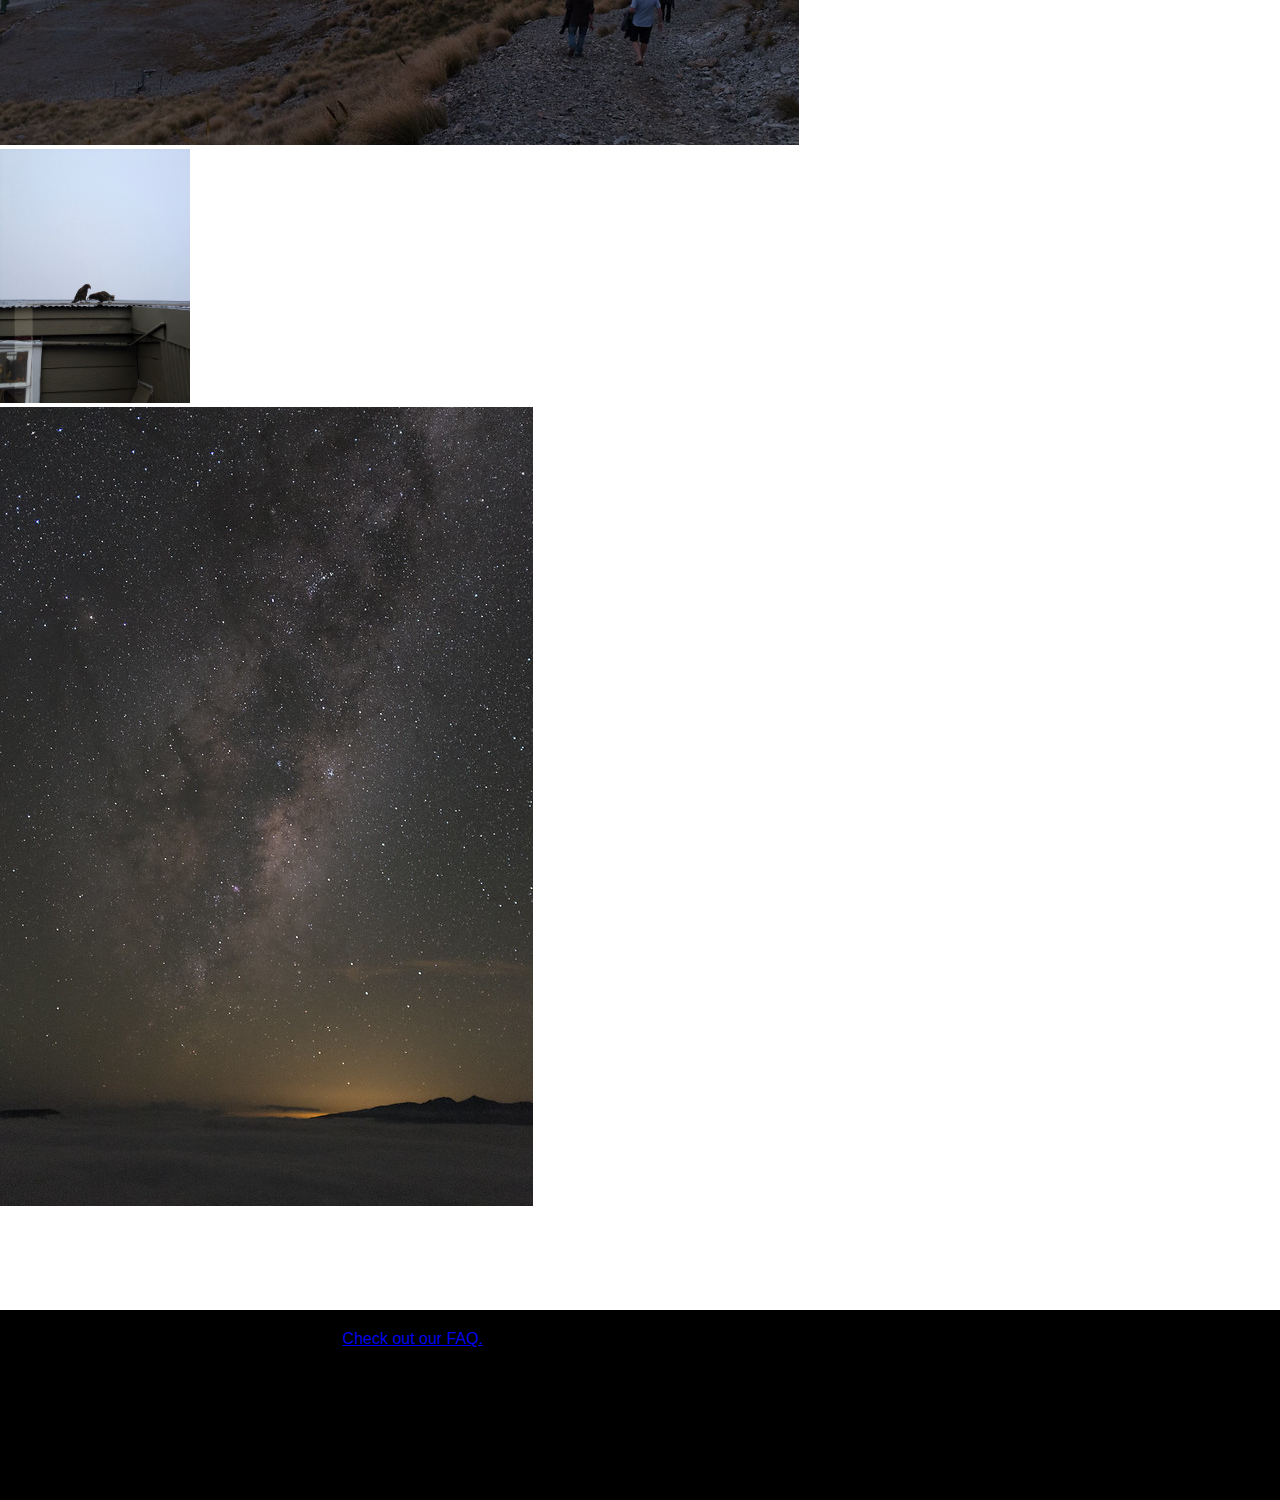
==== commit 44ffced7: "Add more photos and adjust card style" ====
--- a/index.html
+++ b/index.html
@@ -74,25 +74,19 @@
         <div class="col">
           <div class="row">
             <div class="col">
-              <div class="card shadow-sm">
-                <img src="./img/cheeseman-6.jpg" style="max-height: 300px; object-fit: cover" class="card-img-top" alt="Picture of mountains surrounding the ski lodge">
-              </div>
+              <img src="./img/cheeseman-6.jpg" style="max-height: 300px; object-fit: cover" class="card shadow-sm mt-4 card-img-top" alt="Picture of mountains surrounding the ski lodge">
             </div>
           </div>
 
           <div class="row">
             <div class="col">
-              <div class="card shadow-sm">
-                <img src="./img/cheeseman-2.jpg"  style="max-height: 300px; object-fit: cover" class="card-img-top" class="card-img-top" alt="Past attendees enjoying the mountain views from Mt Cockayne Ridge">
-              </div>
-            </div>
-          </div>
-        </div>
-
-        <div class="col">
-          <div class="card shadow-sm">
-            <img src="./img/newstars2.jpg"  style="max-height: 600px; object-fit: cover" class="card-img-top" class="card-img-top" alt="Stars from Cheeseman - Photo from Malcolm Locke">
-          </div>
+              <img src="./img/cheeseman-2.jpg" style="max-height: 300px; object-fit: cover" class="card shadow-sm mt-4 card-img-top" class="card-img-top" alt="Past attendees enjoying the mountain views from Mt Cockayne Ridge">
+            </div>
+          </div>
+        </div>
+
+        <div class="col">
+          <img src="./img/newstars2.jpg"  style="max-height: 600px; object-fit: cover" class="card shadow-sm mt-4 card-img-top" class="card-img-top" alt="Stars from Cheeseman - Photo from Malcolm Locke">
         </div>
 
       </div>
@@ -210,6 +204,44 @@
         </div>
 
       </div>
+
+      <div id="gallery" class="my-4">
+        <div class="row">
+          <div><img src="./img/cheeseman-1.jpg" style="max-height: 300px; object-fit: cover" class="card shadow-sm card-img-top" alt="Picture of mountains surrounding the ski lodge"></div>
+        </div>
+
+        <div class="row mt-4">
+          <div>
+            <img src="./img/cheeseman-3.jpg" style="max-height: 300px; object-fit: cover" class="card shadow-sm card-img-top" alt="Picture of mountains surrounding the ski lodge">
+          </div>
+        </div>
+
+        <div class="row mt-4">
+          <div>
+            <img src="./img/retreat.jpg" style="object-fit: cover" class="card shadow-sm card-img-top" alt="Picture of mountains surrounding the ski lodge">
+          </div>
+        </div>
+
+        <div class="row mt-4">
+          <div class="col">
+            <div class="row">
+              <div>
+                <img src="./img/cheeseman-5.jpg" style="object-fit: cover" class="card shadow-sm card-img-top" alt="Picture of mountains surrounding the ski lodge">
+              </div>
+            </div>
+
+            <div class="row mt-4">
+              <div>
+                <img src="./img/heck-kea.jpeg" style="max-height: 254px; object-fit: cover" class="card shadow-sm card-img-top" alt="Picture of mountains surrounding the ski lodge">
+              </div>
+            </div>
+          </div>
+
+          <div class="col">
+            <img src="./img/cheeseman-4.jpg" style="object-fit: cover" class="card shadow-sm card-img-top" alt="Picture of mountains surrounding the ski lodge">
+          </div>
+        </div>
+      </div>
     </div>
     <script src="https://cdn.jsdelivr.net/npm/bootstrap@5.2.3/dist/js/bootstrap.bundle.min.js" integrity="sha384-kenU1KFdBIe4zVF0s0G1M5b4hcpxyD9F7jL+jjXkk+Q2h455rYXK/7HAuoJl+0I4" crossorigin="anonymous"></script>
 
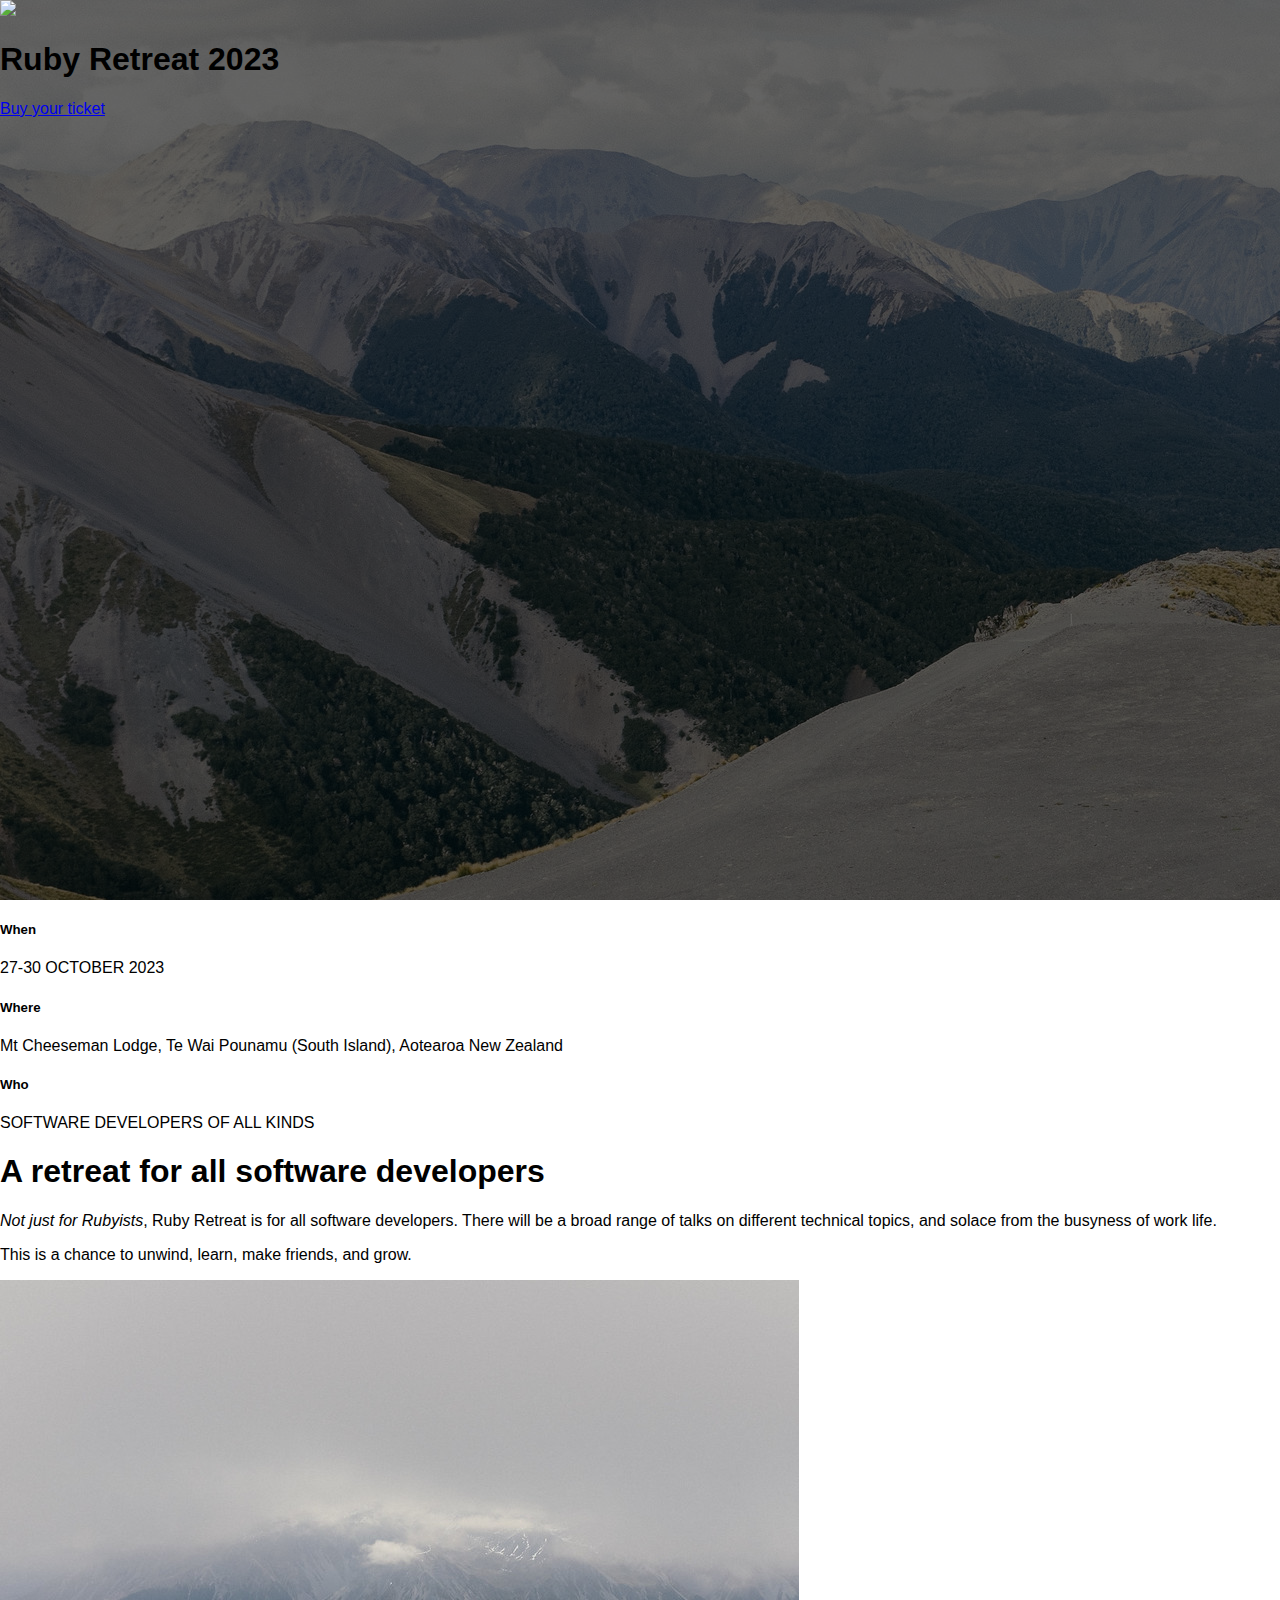
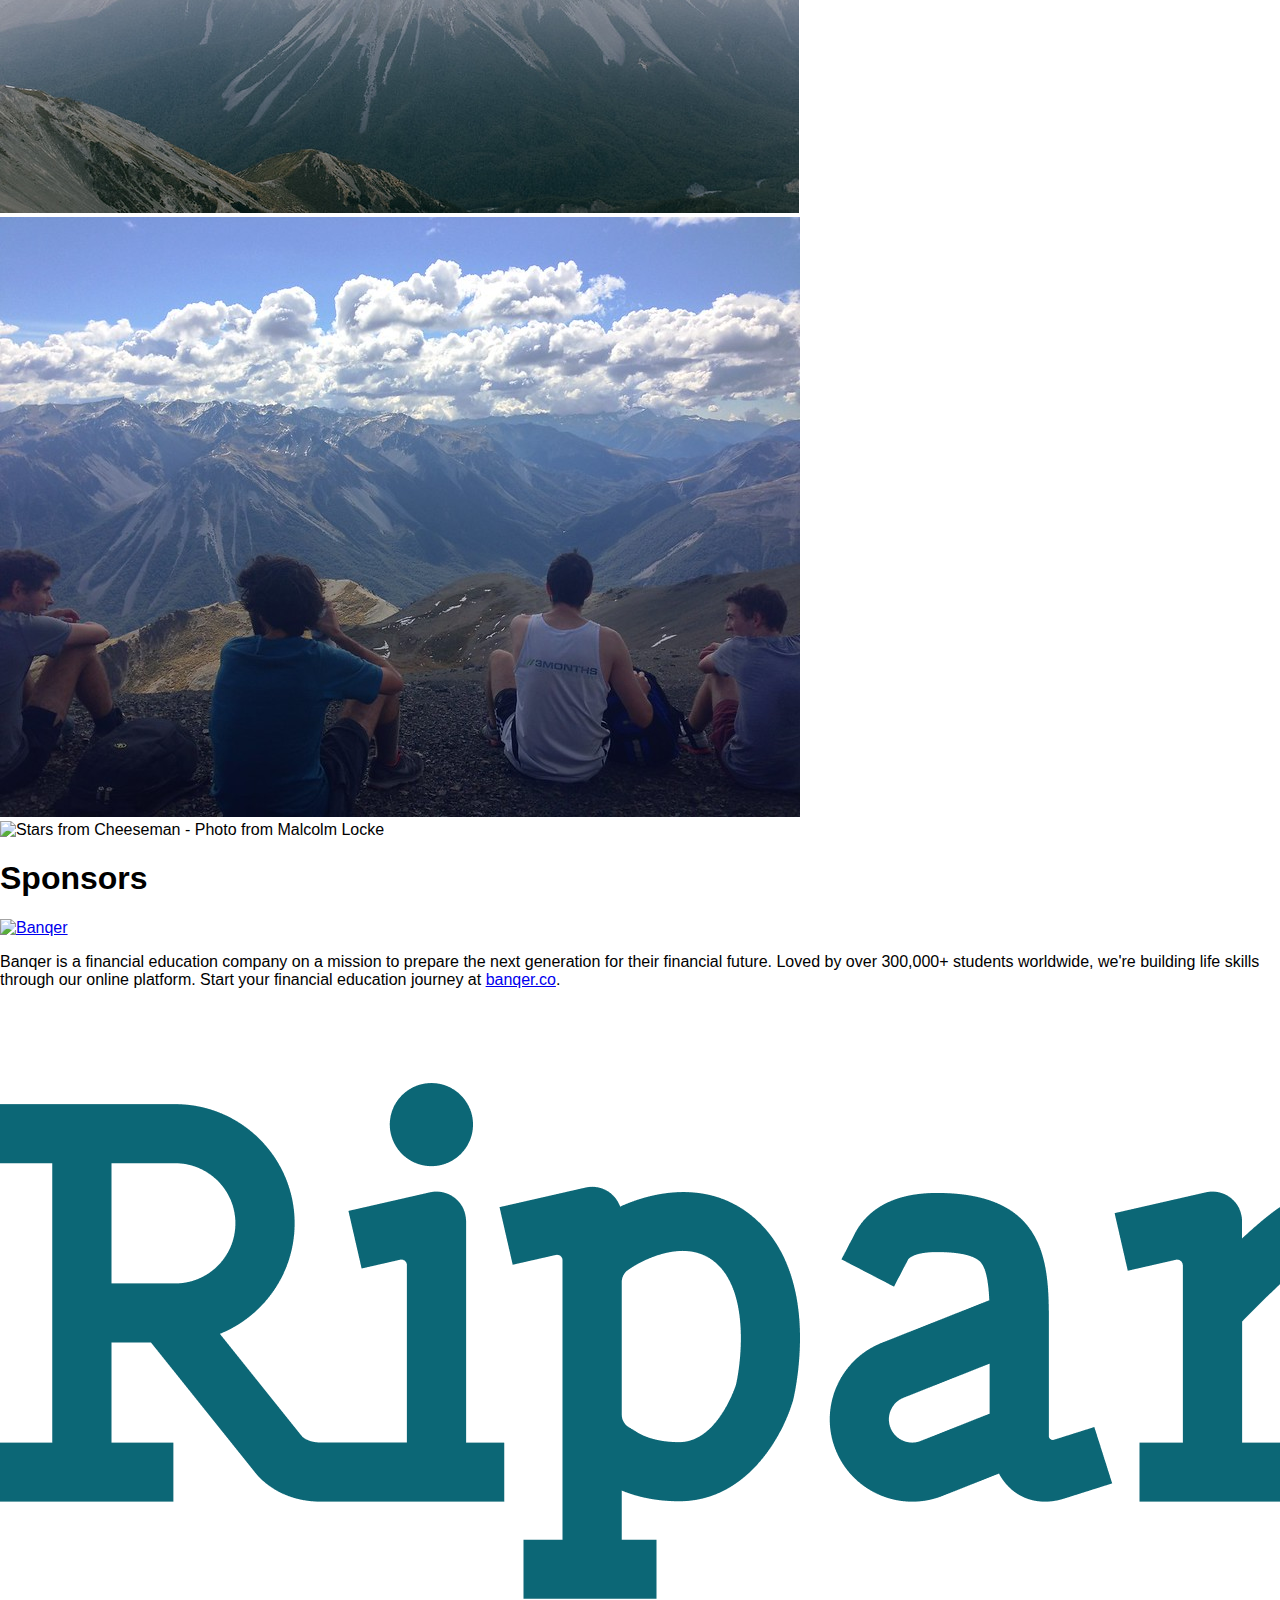
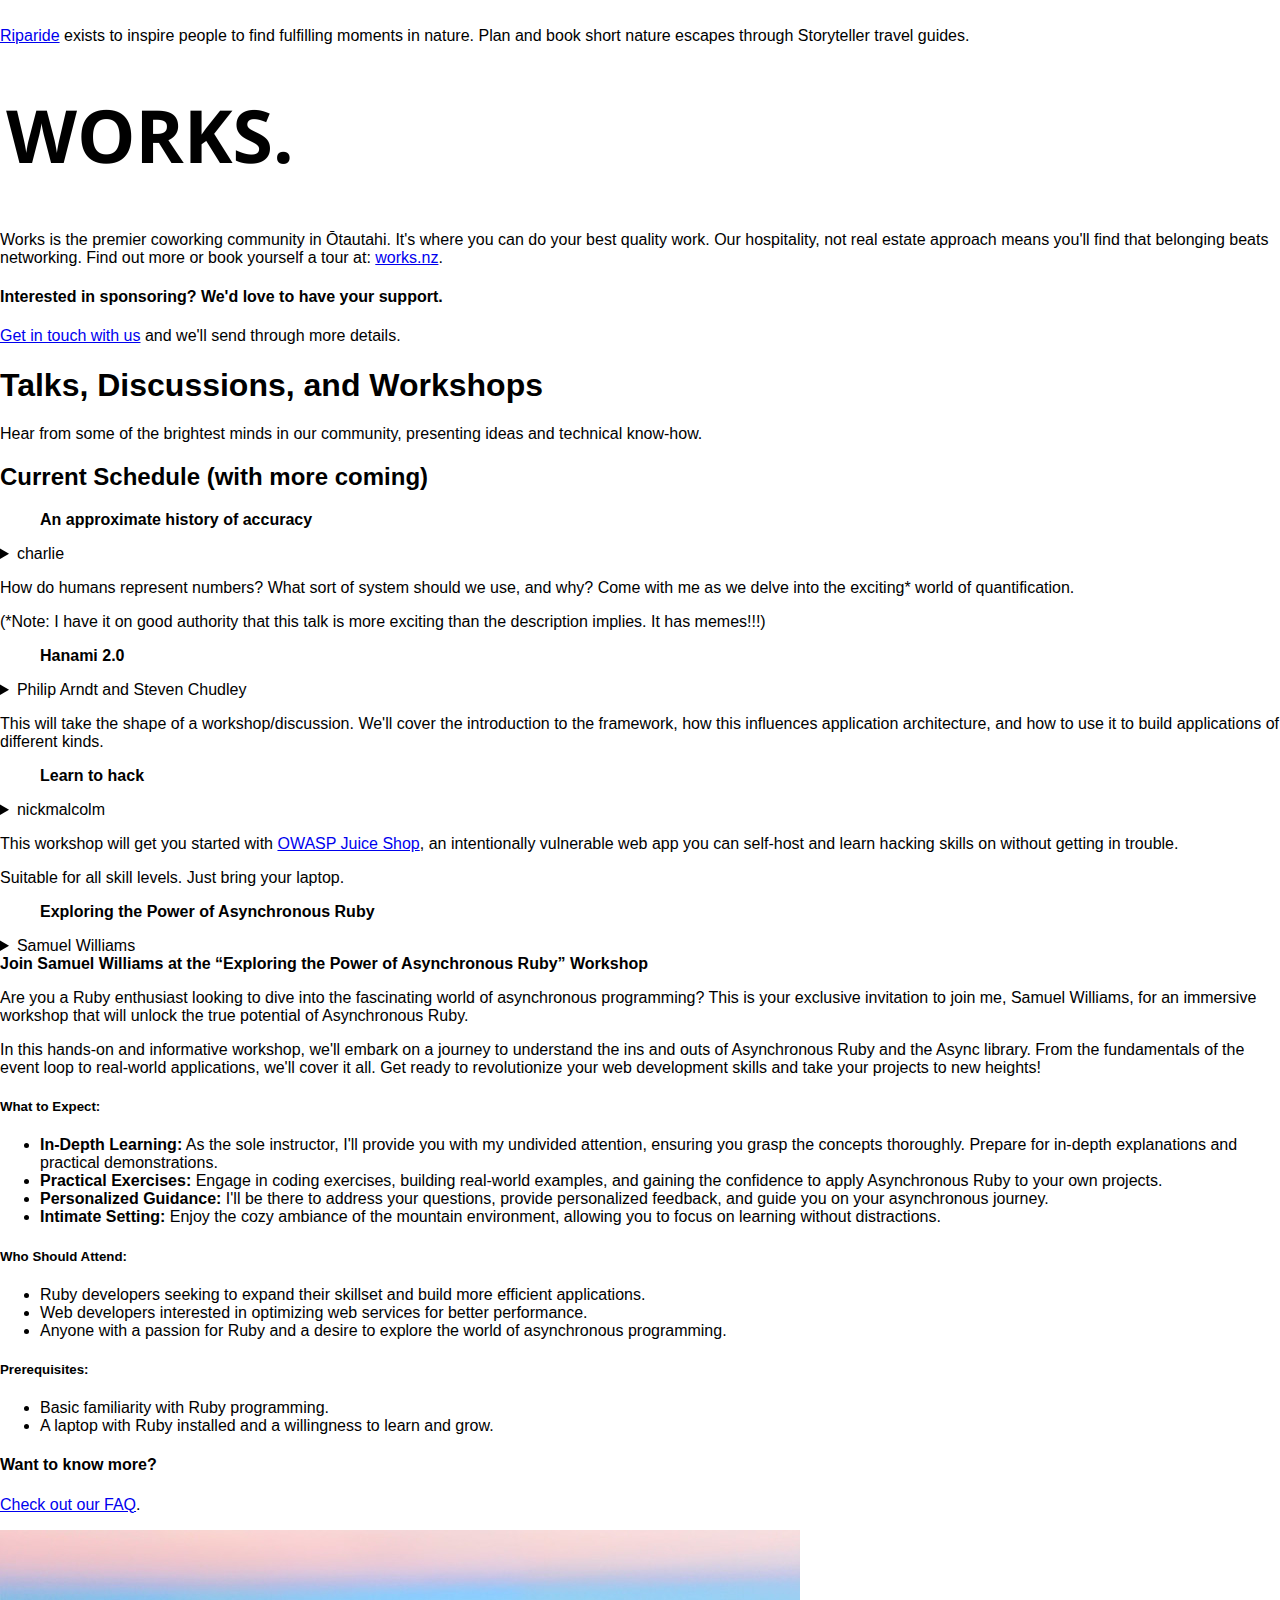
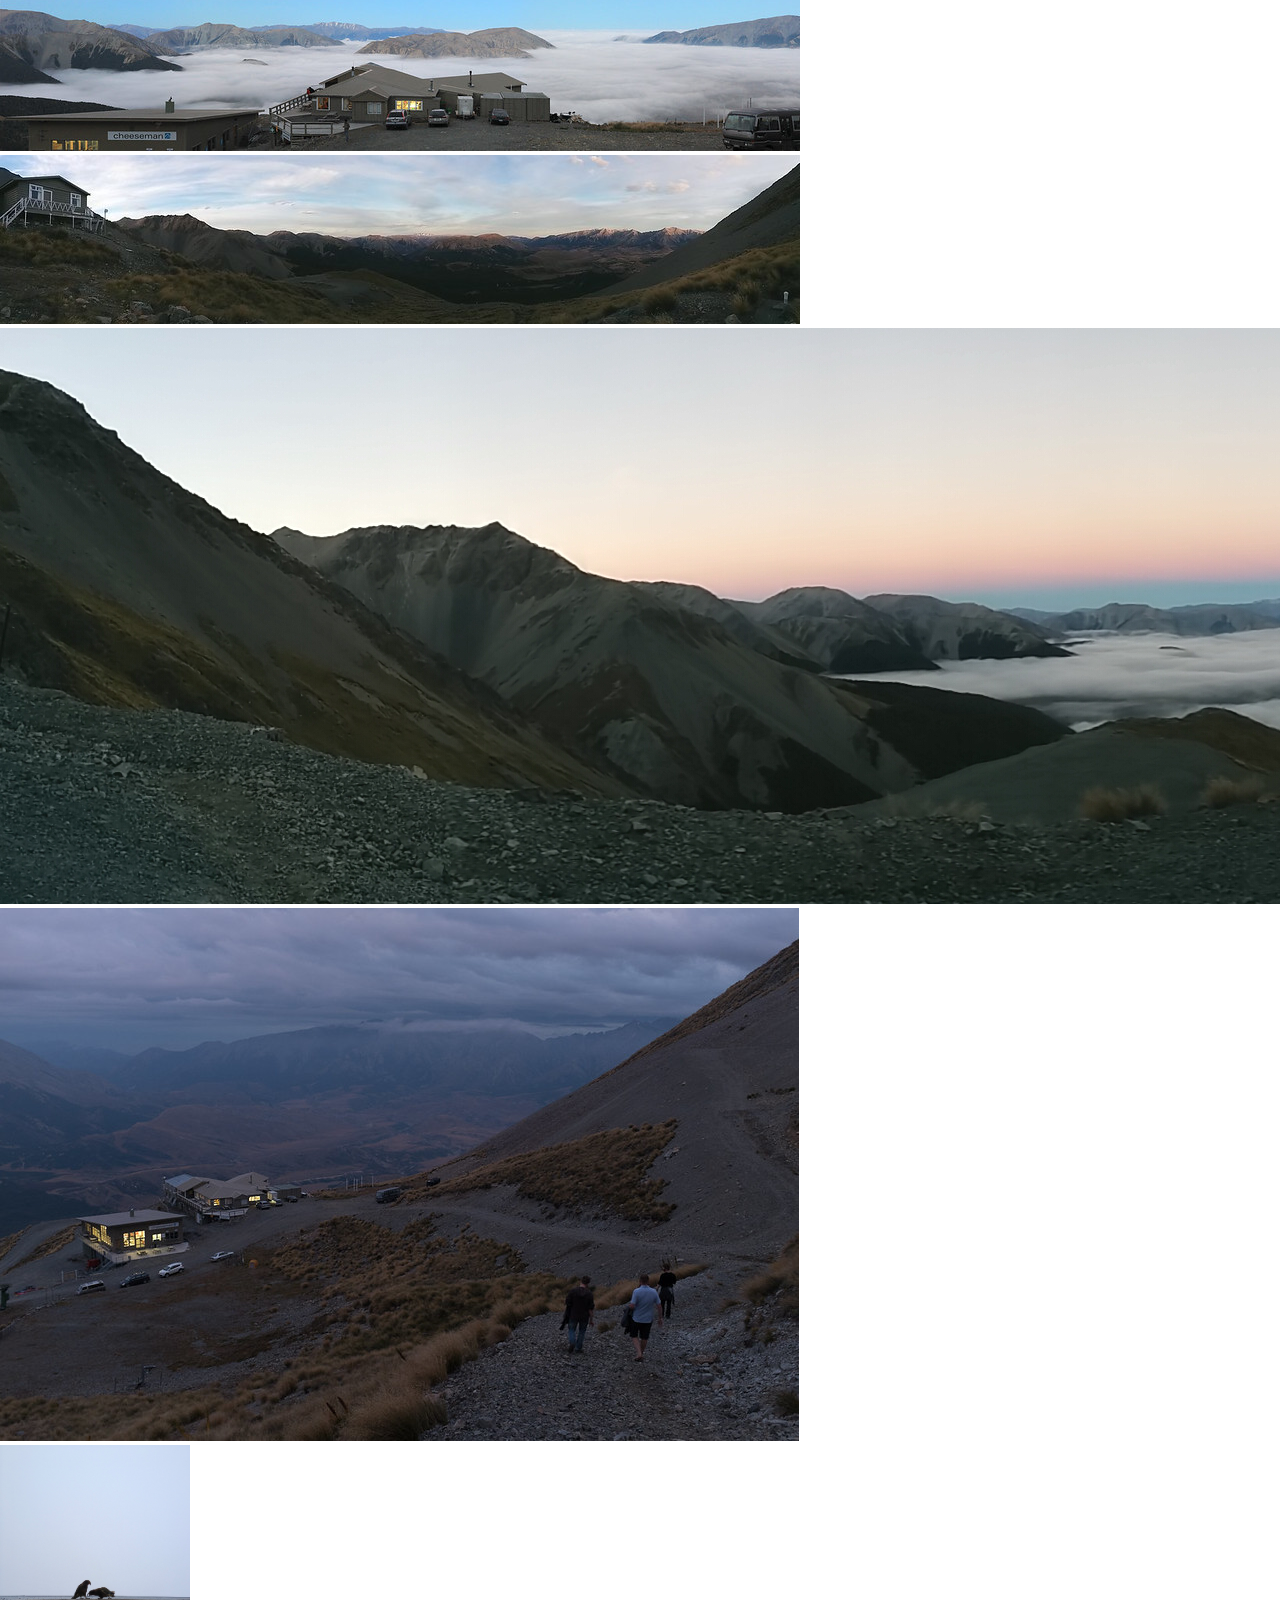
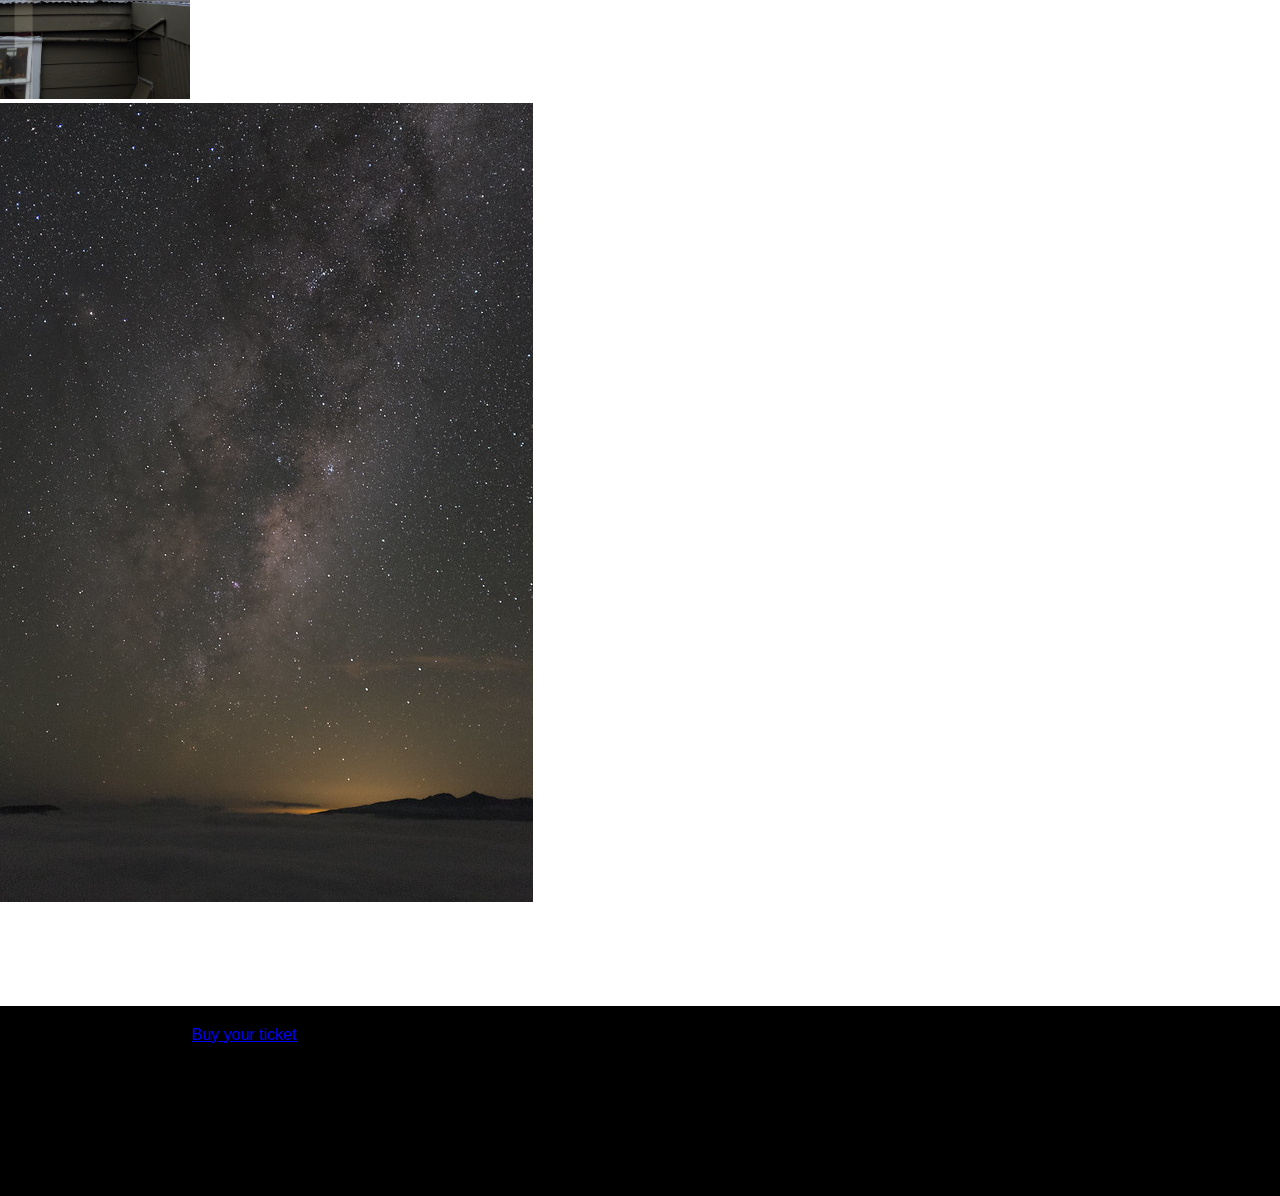
==== commit 83a43b7d: "Add talks, reposition things, add alt text" ====
--- a/index.html
+++ b/index.html
@@ -1,28 +1,37 @@
-<!doctype html>
+<!DOCTYPE html>
 <html lang="en">
   <head>
-    <meta charset="utf-8">
-    <meta name="viewport" content="width=device-width, initial-scale=1">
+    <meta charset="utf-8" />
+    <meta name="viewport" content="width=device-width, initial-scale=1" />
     <title>Ruby Retreat NZ: 2023</title>
-    <link href="https://cdn.jsdelivr.net/npm/bootstrap@5.2.3/dist/css/bootstrap.min.css" rel="stylesheet" integrity="sha384-rbsA2VBKQhggwzxH7pPCaAqO46MgnOM80zW1RWuH61DGLwZJEdK2Kadq2F9CUG65" crossorigin="anonymous">
+    <link
+      href="https://cdn.jsdelivr.net/npm/bootstrap@5.2.3/dist/css/bootstrap.min.css"
+      rel="stylesheet"
+      integrity="sha384-rbsA2VBKQhggwzxH7pPCaAqO46MgnOM80zW1RWuH61DGLwZJEdK2Kadq2F9CUG65"
+      crossorigin="anonymous"
+    />
     <link href="css/main.css?v=3" rel="stylesheet" />
-    <link href="favicon.ico" rel="icon" type="image/x-icon">
+    <link href="favicon.ico" rel="icon" type="image/x-icon" />
   </head>
   <body>
-
-    <div class="jumbo bg-image img-mask text-center shadow-1-strong rounded mb-5 text-white" style="background-image: url('./img/cheeseman-banner.jpg');" >
+    <div
+      class="jumbo bg-image img-mask text-center shadow-1-strong rounded mb-5 text-white"
+      style="background-image: url('./img/cheeseman-banner.jpg')"
+    >
       <div class="img-mask">
-        <img class="d-block mx-auto mb-4" src="./img/logo.png" width="72">
+        <img class="d-block mx-auto mb-4" src="./img/logo.png" width="72" />
         <h1 class="display-5 fw-bold">Ruby Retreat 2023</h1>
 
-        <a class="mt-5 btn btn-primary btn-lg" href="https://ruby-retreat-2023.lilregie.com">Buy your ticket</a>
+        <a
+          class="mt-5 btn btn-primary btn-lg"
+          href="https://ruby-retreat-2023.lilregie.com"
+          >Buy your ticket</a
+        >
       </div>
     </div>
-
 
     <div class="container">
       <div class="row row-cols-1 row-cols-sm-2 row-cols-md-3 g-3">
-
         <div class="col">
           <div class="card shadow-sm">
             <div class="card-body">
@@ -36,7 +45,10 @@
           <div class="card shadow-sm">
             <div class="card-body">
               <h5 class="card-title">Where</h5>
-              <p class="card-text">Mt Cheeseman Lodge, Te Wai Pounamu (South Island), Aotearoa New Zealand</p>
+              <p class="card-text">
+                Mt Cheeseman Lodge, Te Wai Pounamu (South Island), Aotearoa New
+                Zealand
+              </p>
             </div>
           </div>
         </div>
@@ -49,94 +61,64 @@
             </div>
           </div>
         </div>
-
       </div>
 
       <div class="row">
         <div class="px-4 pt-5 my-5 text-center border-bottom">
-          <h1 class="display-4 fw-bold">A retreat for all software developers</h1>
+          <h1 class="display-4 fw-bold">
+            A retreat for all software developers
+          </h1>
           <div class="col-lg-10 mx-auto">
             <p class="lead mb-4">
-            <em>Not just for Rubyists</em>, Ruby Retreat is for all software
-            developers. There will be a broad range of talks on different technical
-            topics, and solace from the busyness of work life.
+              <em>Not just for Rubyists</em>, Ruby Retreat is for all software
+              developers. There will be a broad range of talks on different
+              technical topics, and solace from the busyness of work life.
             </p>
 
             <p class="lead mb-4">
-            This is a chance to unwind, learn, make friends, and grow.
+              This is a chance to unwind, learn, make friends, and grow.
             </p>
           </div>
         </div>
       </div>
 
       <div class="row">
-
         <div class="col">
           <div class="row">
             <div class="col">
-              <img src="./img/cheeseman-6.jpg" style="max-height: 300px; object-fit: cover" class="card shadow-sm mt-4 card-img-top" alt="Picture of mountains surrounding the ski lodge">
+              <img
+                src="./img/cheeseman-6.jpg"
+                style="max-height: 600px; object-fit: cover"
+                class="card shadow-sm mt-4 card-img-top"
+                alt="Stormy looking mountains surrounding the ski lodge"
+              />
             </div>
           </div>
 
           <div class="row">
             <div class="col">
-              <img src="./img/cheeseman-2.jpg" style="max-height: 300px; object-fit: cover" class="card shadow-sm mt-4 card-img-top" class="card-img-top" alt="Past attendees enjoying the mountain views from Mt Cockayne Ridge">
+              <img
+                src="./img/cheeseman-2.jpg"
+                style="max-height: 600px; object-fit: cover"
+                class="card shadow-sm mt-4 card-img-top"
+                class="card-img-top"
+                alt="Past attendees enjoying the mountain views from Mt Cockayne Ridge"
+              />
             </div>
           </div>
         </div>
 
         <div class="col">
-          <img src="./img/newstars2.jpg"  style="max-height: 600px; object-fit: cover" class="card shadow-sm mt-4 card-img-top" class="card-img-top" alt="Stars from Cheeseman - Photo from Malcolm Locke">
-        </div>
-
-      </div>
-
-      <div id="events" class="row">
-        <div class="px-4 pt-5 my-2 text-center">
-          <h1 class="display-4 fw-bold">Talks, Discussions, and Workshops</h1>
-          <div class="col-lg-10 mx-auto">
-            <p class="lead mb-4">
-            Hear from some of the brightest minds in our community, presenting
-            ideas and technical know-how.
-            </p>
-          </div>
-          <h2>Schedule</h2>
-
-          <div class="row mt-4 align-items-center border-bottom">
-            <div class="col-4">
-              <p>
-                <blockquote><strong>An approximate history of accuracy</strong></blockquote>
-                <caption>- charlie</caption>
-              </p>
-            </div>
-
-            <div class="col-8 text-left">
-              <p>
-                How do humans represent numbers? What sort of system should we use, and why? Come with me as we delve into the exciting* world of quantification.
-              </p>
-              <p>
-                (*Note: I have it on good authority that this talk is more exciting than the description implies. It has memes!!!)
-              </p>
-            </div>
-          </div>
-
-          <div class="row mt-4 align-items-center border-bottom">
-            <div class="col-4">
-              <p>
-                <blockquote><strong>Hanami 2.0</strong></blockquote>
-                <caption>- parndt</caption>
-              </p>
-            </div>
-
-            <div class="col-8 text-left">
-              <p>
-                This will take the shape of a workshop/discussion. We'll cover the introduction to the framework,
-                how this influences application architecture, and how to use it to build applications of different kinds.
-              </p>
-            </div>
-          </div>
-        </div>
-      </div>
+          <img
+            src="./img/newstars2.jpg"
+            style="max-height: 928px; object-fit: cover"
+            class="card shadow-sm mt-4 card-img-top"
+            class="card-img-top"
+            alt="Stars from Cheeseman - Photo from Malcolm Locke"
+          />
+        </div>
+      </div>
+
 
 
       <div id="friends" class="row">
@@ -146,13 +128,21 @@
           <div class="row mt-4 align-items-center">
             <div class="col-4">
               <a target="_blank" href="https://banqer.co">
-                <img class="img-fluid" src="./img/friends/banqer.png" alt="Banqer" />
+                <img
+                  class="img-fluid"
+                  src="./img/friends/banqer.png"
+                  alt="Banqer"
+                />
               </a>
             </div>
 
             <div class="col-8">
               <p class="text-left">
-              Banqer is a financial education company on a mission to prepare the next generation for their financial future. Loved by over 300,000+ students worldwide, we're building life skills through our online platform. Start your financial education journey at <a target="_blank" href="https://banqer.co">banqer.co</a>
+                Banqer is a financial education company on a mission to prepare
+                the next generation for their financial future. Loved by over
+                300,000+ students worldwide, we're building life skills through
+                our online platform. Start your financial education journey at
+                <a target="_blank" href="https://banqer.co">banqer.co</a>.
               </p>
             </div>
           </div>
@@ -160,13 +150,20 @@
           <div class="row mt-4 align-items-center">
             <div class="col-4">
               <a target="_blank" href="https://www.riparide.com">
-                <img class="img-fluid" src="./img/friends/riparide-logo.png" alt="Riparide" />
+                <img
+                  class="img-fluid"
+                  src="./img/friends/riparide-logo.png"
+                  alt="Riparide"
+                />
               </a>
             </div>
 
             <div class="col-8">
               <p>
-              <a href="https://www.riparide.com" target="_blank">Riparide</a> exists to inspire people to find fulfilling moments in nature. Plan and book short nature escapes through Storyteller travel guides.
+                <a href="https://www.riparide.com" target="_blank">Riparide</a>
+                exists to inspire people to find fulfilling moments in nature.
+                Plan and book short nature escapes through Storyteller travel
+                guides.
               </p>
             </div>
           </div>
@@ -174,15 +171,21 @@
           <div class="row mt-4 align-items-center">
             <div class="col-4">
               <a target="_blank" href="https://works.nz">
-                <img class="img-fluid" src="./img/friends/works.png" alt="Works.nz" />
+                <img
+                  class="img-fluid"
+                  src="./img/friends/works.png"
+                  alt="Works.nz"
+                />
               </a>
             </div>
 
             <div class="col-8">
               <p>
-              Works is the premier coworking community in Ōtautahi. It's where you can do your best quality work.
-              Our hospitality, not real estate approach means you'll find that belonging beats networking.
-              Find out more or book yourself a tour at: <a target="_blank" href="https://works.nz">works.nz</a>
+                Works is the premier coworking community in Ōtautahi. It's where
+                you can do your best quality work. Our hospitality, not real
+                estate approach means you'll find that belonging beats
+                networking. Find out more or book yourself a tour at:
+                <a target="_blank" href="https://works.nz">works.nz</a>.
               </p>
             </div>
           </div>
@@ -191,34 +194,230 @@
             <div class="col-4"></div>
 
             <div class="col-8">
-              <h4> Interested in sponsoring? We'd love to have your support.</h4>
-              <p>
-              <a href="mailto:retreat@ruby.nz?Subject=We%27d%20love%20to%20sponsor%20Ruby%20Retreat%21">
-                Get in touch with us
-              </a>
-              and we'll send through more details.
-              </p>
-            </div>
-          </div>
-
-        </div>
-
+              <h4>Interested in sponsoring? We'd love to have your support.</h4>
+              <p>
+                <a href="mailto:retreat@ruby.nz?Subject=We%27d%20love%20to%20sponsor%20Ruby%20Retreat%21">Get in touch with us</a>
+                and we'll send through more details.
+              </p>
+            </div>
+          </div>
+        </div>
+      </div>
+
+      <div id="events" class="row">
+        <div class="px-4 pt-5 my-2">
+          <h1 class="display-4 fw-bold text-center">
+            Talks, Discussions, and Workshops
+          </h1>
+          <div class="col-lg-10 mx-auto text-center">
+            <p class="lead mb-4">
+              Hear from some of the brightest minds in our community, presenting
+              ideas and technical know-how.
+            </p>
+          </div>
+          <h2 class="text-center">Current Schedule (with more coming)</h2>
+
+          <div class="row mt-4 align-items-center border-bottom">
+            <div class="col-4">
+              <blockquote>
+                <strong>An approximate history of accuracy</strong>
+              </blockquote>
+              <details>
+                <summary>charlie</summary>
+              </details>
+            </div>
+
+            <div class="col-8 text-left">
+              <p>
+                How do humans represent numbers? What sort of system should we
+                use, and why? Come with me as we delve into the exciting* world
+                of quantification.
+              </p>
+              <p>
+                (*Note: I have it on good authority that this talk is more
+                exciting than the description implies. It has memes!!!)
+              </p>
+            </div>
+          </div>
+
+          <div class="row mt-4 align-items-center border-bottom">
+            <div class="col-4">
+              <blockquote><strong>Hanami 2.0</strong></blockquote>
+              <details>
+                <summary>Philip Arndt and Steven Chudley</summary>
+              </details>
+            </div>
+
+            <div class="col-8 text-left">
+              <p>
+                This will take the shape of a workshop/discussion. We'll cover
+                the introduction to the framework, how this influences
+                application architecture, and how to use it to build
+                applications of different kinds.
+              </p>
+            </div>
+          </div>
+
+          <div class="row mt-4 align-items-center border-bottom">
+            <div class="col-4">
+              <blockquote><strong>Learn to hack</strong></blockquote>
+              <details>
+                <summary>nickmalcolm</summary>
+              </details>
+            </div>
+
+            <div class="col-8 text-left">
+              <p>
+                This workshop will get you started with
+                <a href="https://owasp.org/www-project-juice-shop/"
+                  >OWASP Juice Shop</a
+                >, an intentionally vulnerable web app you can self-host and
+                learn hacking skills on without getting in trouble.
+              </p>
+              <p>Suitable for all skill levels. Just bring your laptop.</p>
+            </div>
+          </div>
+
+          <div class="row mt-4 align-items-center border-bottom">
+            <div class="col-4">
+              <blockquote>
+                <strong>Exploring the Power of Asynchronous Ruby</strong>
+              </blockquote>
+              <details>
+                <summary>
+                  <caption>
+                    Samuel Williams
+                  </caption>
+                </summary>
+                Samuel Williams is a Ruby core team member and the creator of
+                Falcon, an open source web server which uses fibers for improved
+                concurrency. He is passionate about programming languages and
+                wants to build systems that are both easy to use and scalable by
+                default. When he is not working as a freelance consultant
+                solving difficult problems, he enjoys gardening, woodworking,
+                and cooking with his two children.
+              </details>
+            </div>
+
+            <div class="col-8 text-left">
+              <div class="container">
+                <strong
+                  >Join Samuel Williams at the “Exploring the Power of
+                  Asynchronous Ruby” Workshop</strong
+                >
+                <p>
+                  Are you a Ruby enthusiast looking to dive into the fascinating
+                  world of asynchronous programming? This is your exclusive
+                  invitation to join me, Samuel Williams, for an immersive
+                  workshop that will unlock the true potential of Asynchronous
+                  Ruby.
+                </p>
+                <p>
+                  In this hands-on and informative workshop, we'll embark on a
+                  journey to understand the ins and outs of Asynchronous Ruby
+                  and the Async library. From the fundamentals of the event loop
+                  to real-world applications, we'll cover it all. Get ready to
+                  revolutionize your web development skills and take your
+                  projects to new heights!
+                </p>
+
+                <h5>What to Expect:</h5>
+                <ul>
+                  <li>
+                    <strong>In-Depth Learning:</strong> As the sole instructor,
+                    I'll provide you with my undivided attention, ensuring you
+                    grasp the concepts thoroughly. Prepare for in-depth
+                    explanations and practical demonstrations.
+                  </li>
+                  <li>
+                    <strong>Practical Exercises:</strong> Engage in coding
+                    exercises, building real-world examples, and gaining the
+                    confidence to apply Asynchronous Ruby to your own projects.
+                  </li>
+                  <li>
+                    <strong>Personalized Guidance:</strong> I'll be there to
+                    address your questions, provide personalized feedback, and
+                    guide you on your asynchronous journey.
+                  </li>
+                  <li>
+                    <strong>Intimate Setting:</strong> Enjoy the cozy ambiance
+                    of the mountain environment, allowing you to focus on
+                    learning without distractions.
+                  </li>
+                </ul>
+
+                <h5>Who Should Attend:</h5>
+                <ul>
+                  <li>
+                    Ruby developers seeking to expand their skillset and build
+                    more efficient applications.
+                  </li>
+                  <li>
+                    Web developers interested in optimizing web services for
+                    better performance.
+                  </li>
+                  <li>
+                    Anyone with a passion for Ruby and a desire to explore the
+                    world of asynchronous programming.
+                  </li>
+                </ul>
+
+                <h5>Prerequisites:</h5>
+                <ul>
+                  <li>Basic familiarity with Ruby programming.</li>
+                  <li>
+                    A laptop with Ruby installed and a willingness to learn and
+                    grow.
+                  </li>
+                </ul>
+              </div>
+            </div>
+          </div>
+        </div>
+      </div>
+
+
+
+      <div class="row mt-4 align-items-center">
+        <div class="col-4"></div>
+
+        <div class="col-8">
+          <h4>Want to know more?</h4>
+          <p><a href="faq.html">Check out our FAQ</a>.</p>
+        </div>
       </div>
 
       <div id="gallery" class="my-4">
         <div class="row">
-          <div><img src="./img/cheeseman-1.jpg" style="max-height: 300px; object-fit: cover" class="card shadow-sm card-img-top" alt="Picture of mountains surrounding the ski lodge"></div>
+          <div>
+            <img
+              src="./img/cheeseman-1.jpg"
+              style="max-height: 300px; object-fit: cover"
+              class="card shadow-sm card-img-top"
+              alt="The night lodge with lights glowing, above a layer of cloud at sunset"
+            />
+          </div>
         </div>
 
         <div class="row mt-4">
           <div>
-            <img src="./img/cheeseman-3.jpg" style="max-height: 300px; object-fit: cover" class="card shadow-sm card-img-top" alt="Picture of mountains surrounding the ski lodge">
+            <img
+              src="./img/cheeseman-3.jpg"
+              style="max-height: 300px; object-fit: cover"
+              class="card shadow-sm card-img-top"
+              alt="Mountains surrounding the edge of the night lodge with cloudy blue sky"
+            />
           </div>
         </div>
 
         <div class="row mt-4">
           <div>
-            <img src="./img/retreat.jpg" style="object-fit: cover" class="card shadow-sm card-img-top" alt="Picture of mountains surrounding the ski lodge">
+            <img
+              src="./img/retreat.jpg"
+              style="object-fit: cover"
+              class="card shadow-sm card-img-top"
+              alt="People overlooking a layer of cloud at sunset"
+            />
           </div>
         </div>
 
@@ -226,31 +425,53 @@
           <div class="col">
             <div class="row">
               <div>
-                <img src="./img/cheeseman-5.jpg" style="object-fit: cover" class="card shadow-sm card-img-top" alt="Picture of mountains surrounding the ski lodge">
+                <img
+                  src="./img/cheeseman-5.jpg"
+                  style="object-fit: cover"
+                  class="card shadow-sm card-img-top"
+                  alt="Three people at dusk gently descend a stony slope toward the inviting lights of the day lodge and night lodge"
+                />
               </div>
             </div>
 
             <div class="row mt-4">
               <div>
-                <img src="./img/heck-kea.jpeg" style="max-height: 254px; object-fit: cover" class="card shadow-sm card-img-top" alt="Picture of mountains surrounding the ski lodge">
+                <img
+                  src="./img/heck-kea.jpeg"
+                  style="max-height: 254px; object-fit: cover"
+                  class="card shadow-sm card-img-top"
+                  alt="Two Kea preen each other on top of the kitchen roof"
+                />
               </div>
             </div>
           </div>
 
           <div class="col">
-            <img src="./img/cheeseman-4.jpg" style="object-fit: cover" class="card shadow-sm card-img-top" alt="Picture of mountains surrounding the ski lodge">
+            <img
+              src="./img/cheeseman-4.jpg"
+              style="object-fit: cover"
+              class="card shadow-sm card-img-top"
+              alt="Astrophotography of the milky way above a layer of cloud with a glow in the distance"
+            />
           </div>
         </div>
       </div>
     </div>
-    <script src="https://cdn.jsdelivr.net/npm/bootstrap@5.2.3/dist/js/bootstrap.bundle.min.js" integrity="sha384-kenU1KFdBIe4zVF0s0G1M5b4hcpxyD9F7jL+jjXkk+Q2h455rYXK/7HAuoJl+0I4" crossorigin="anonymous"></script>
-
-<footer class="footer mt-auto py-3 bg-light">
-  <div class="container">
-    <span class="text-muted">Want to know more? <a href='faq.html'>Check out our FAQ.</a></span>
-  </div>
-</footer>
-
+    <script
+      src="https://cdn.jsdelivr.net/npm/bootstrap@5.2.3/dist/js/bootstrap.bundle.min.js"
+      integrity="sha384-kenU1KFdBIe4zVF0s0G1M5b4hcpxyD9F7jL+jjXkk+Q2h455rYXK/7HAuoJl+0I4"
+      crossorigin="anonymous"
+    ></script>
+
+    <footer class="footer mt-auto py-3 bg-light">
+      <div class="container">
+        <a
+          class="btn btn-primary btn-lg"
+          href="https://ruby-retreat-2023.lilregie.com"
+          >Buy your ticket</a
+        >
+        <span class="text-muted"><-- we hope to see you there!</span>
+      </div>
+    </footer>
   </body>
 </html>
-<html>
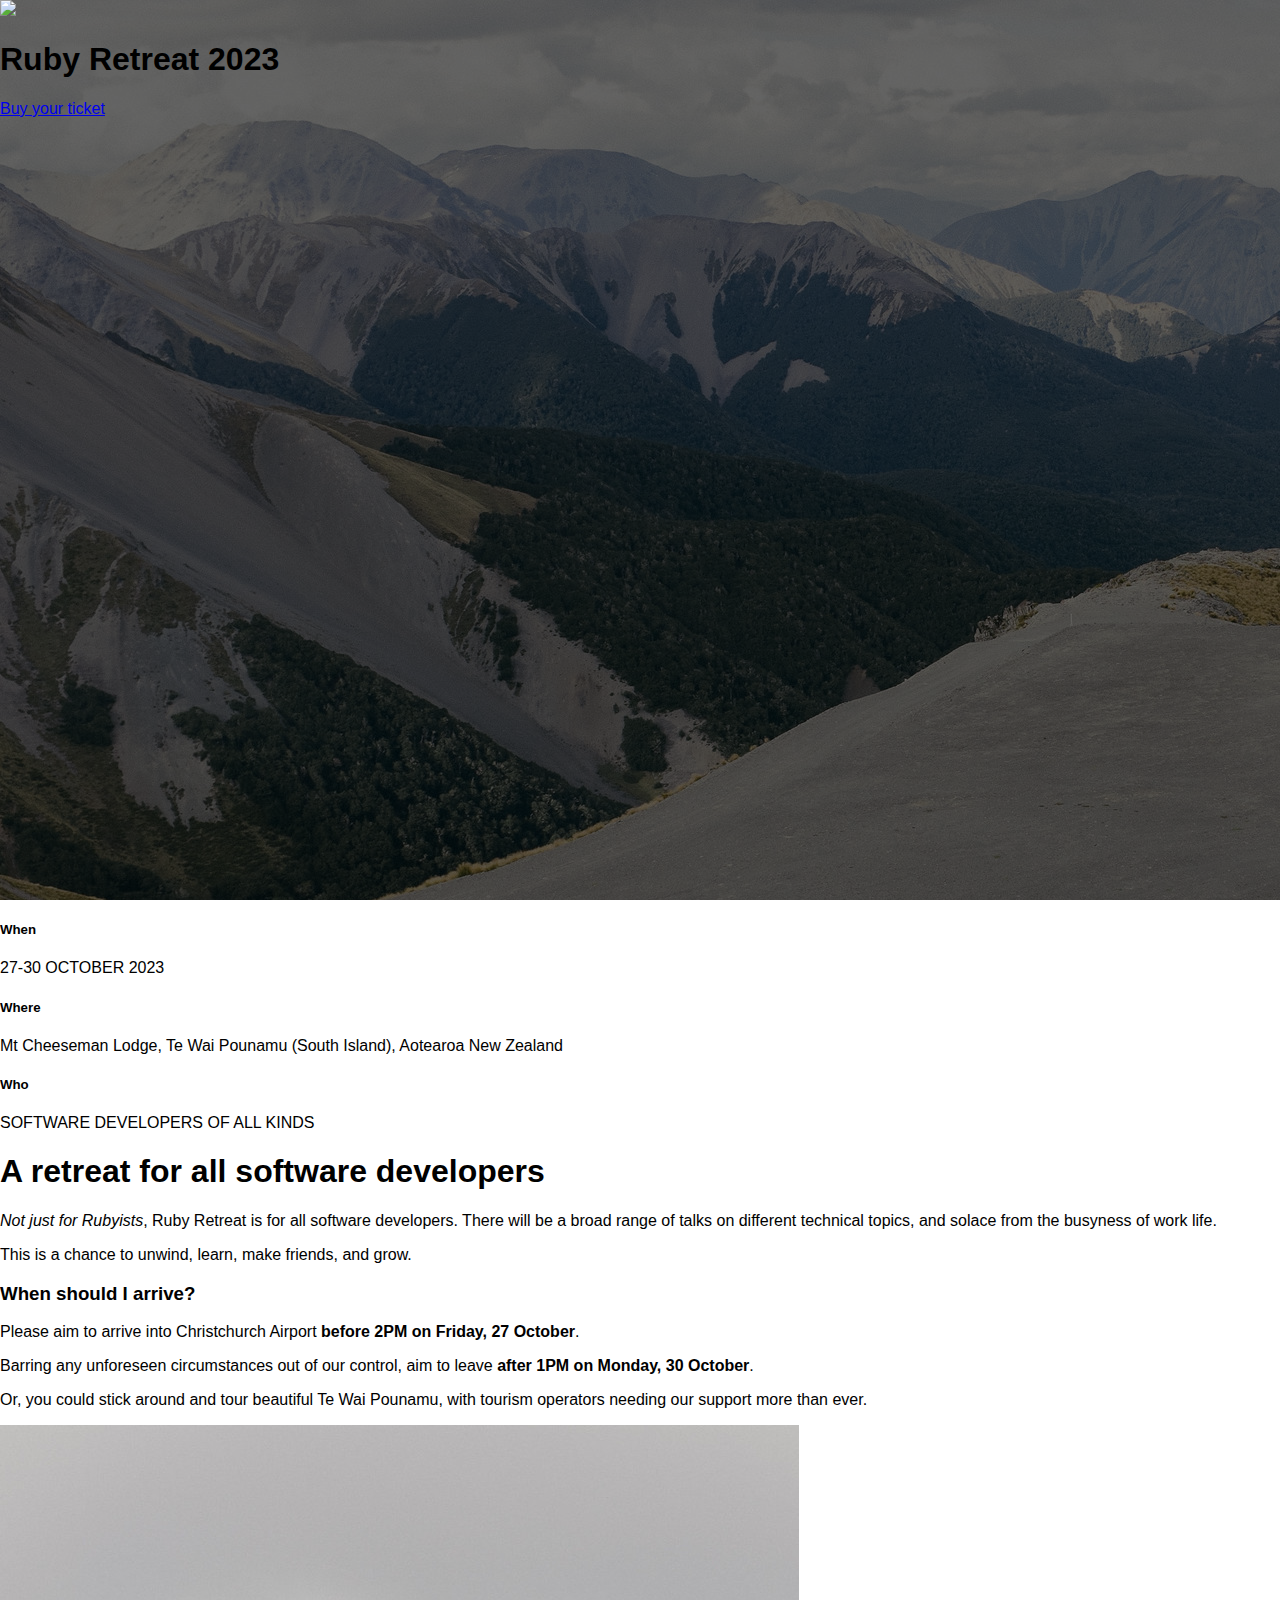
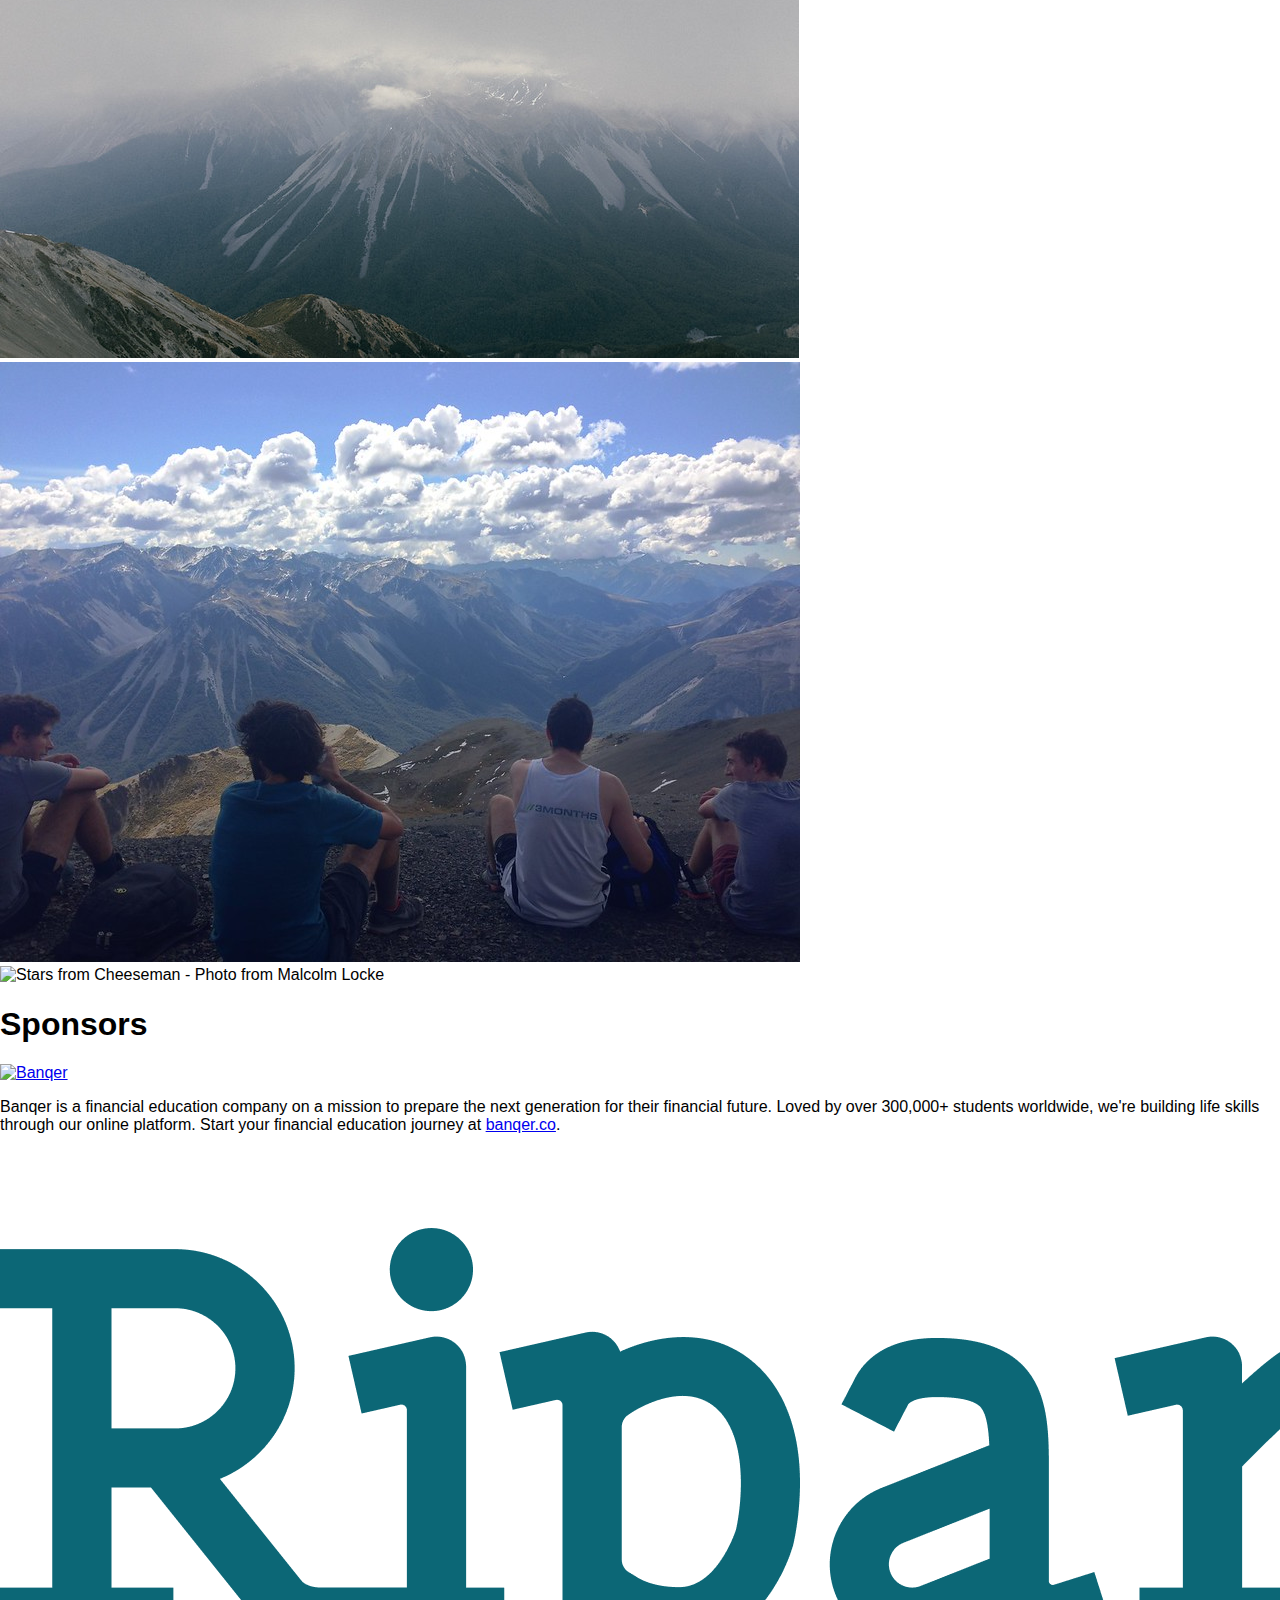
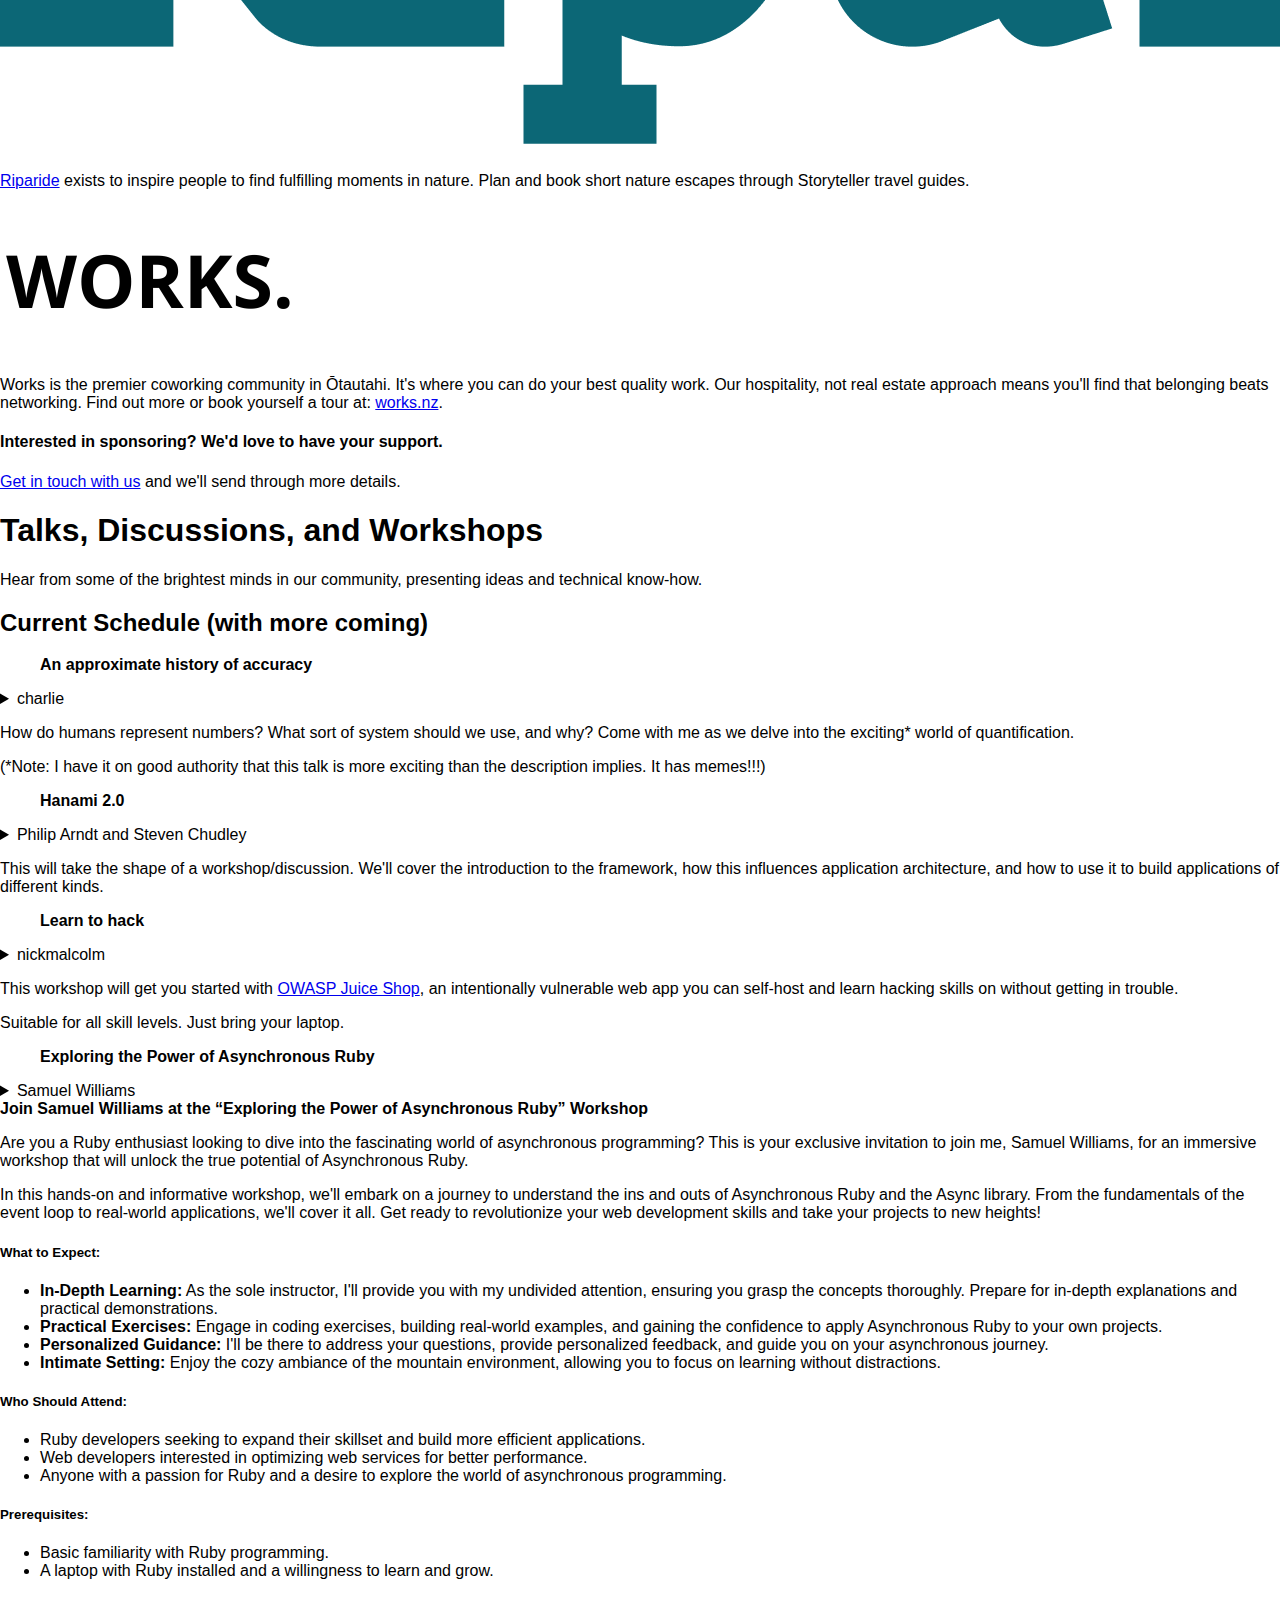
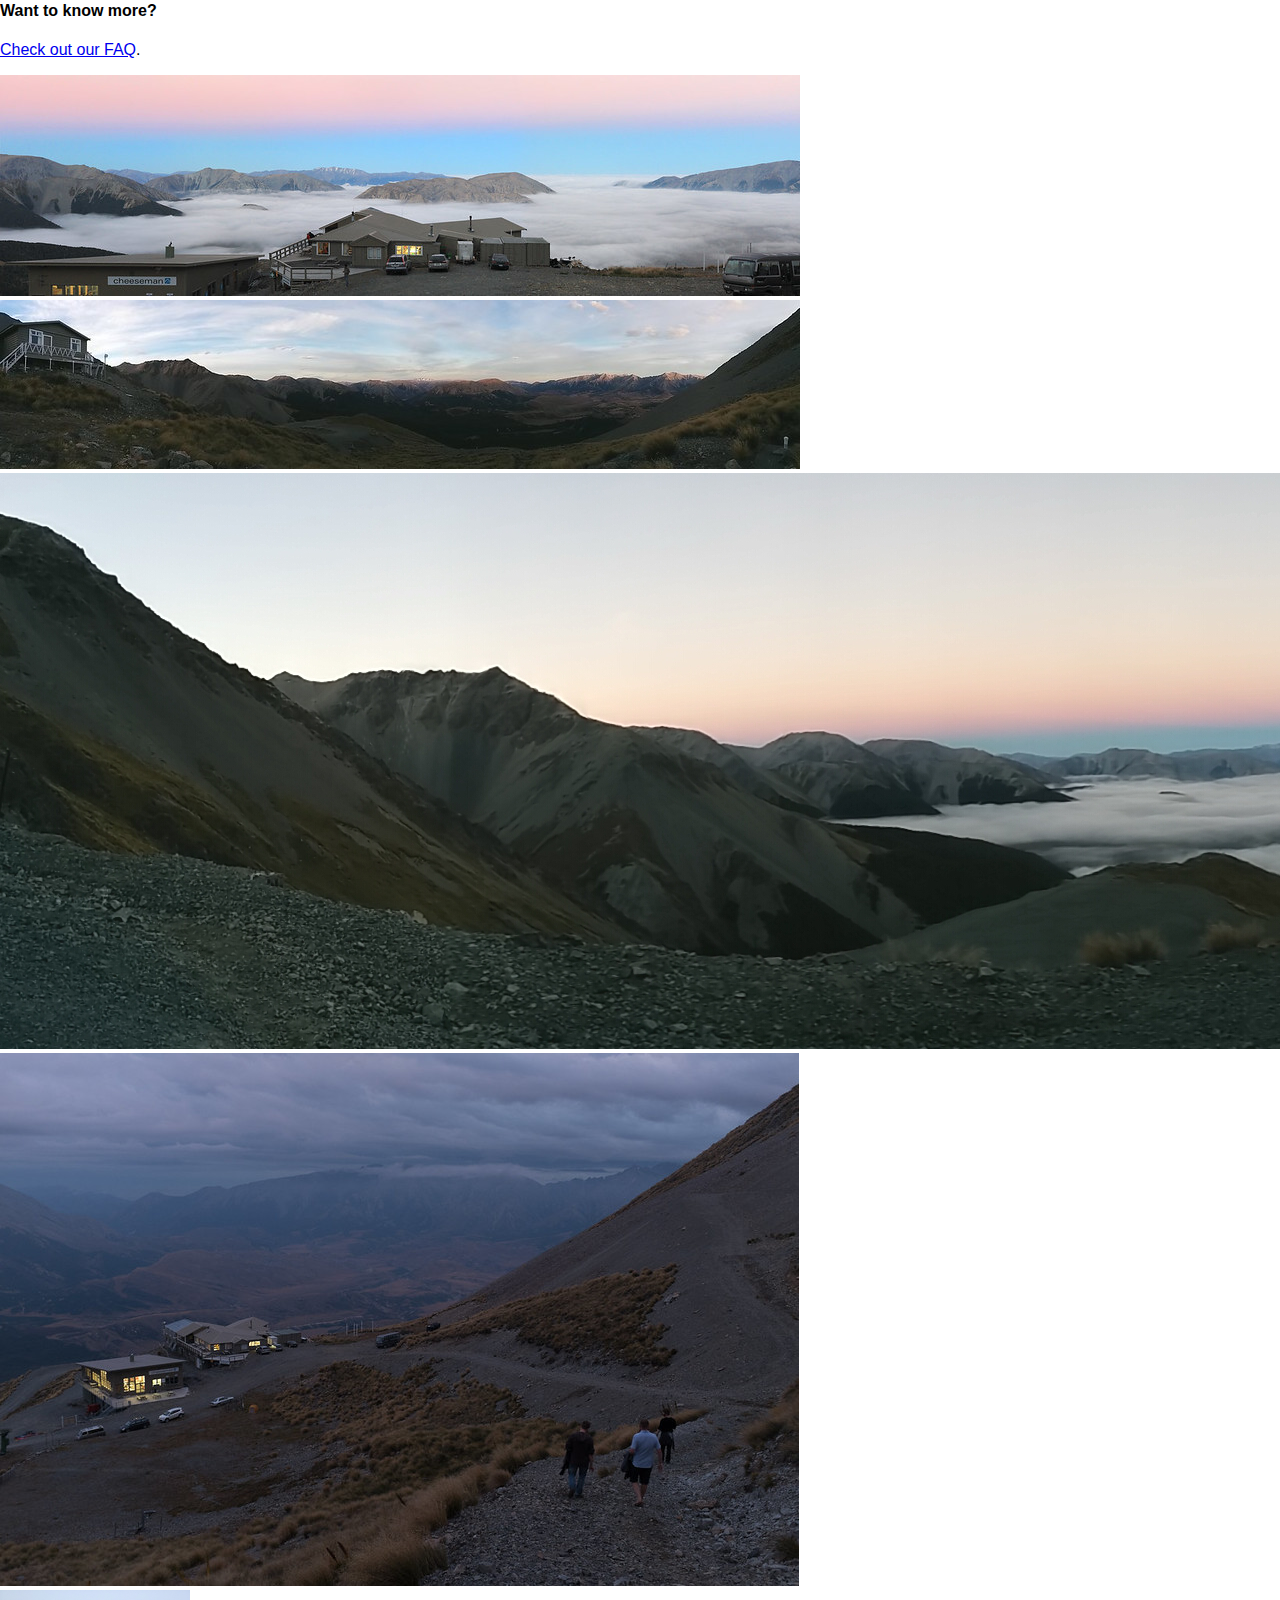
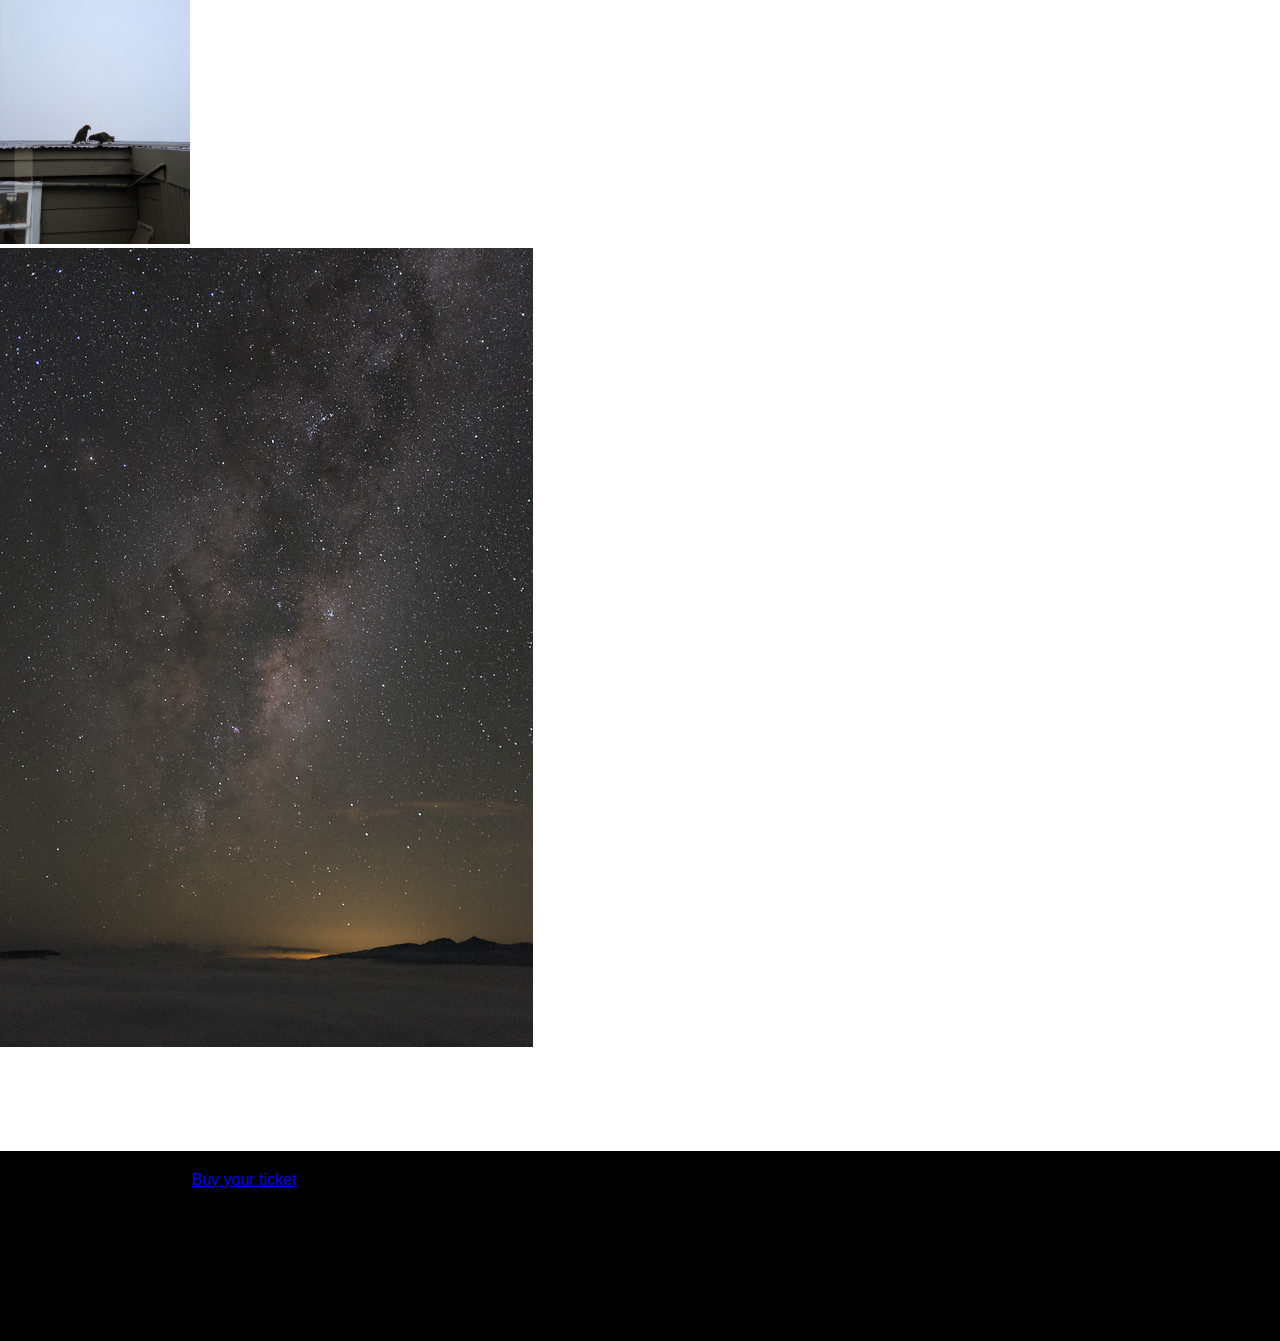
==== commit 5c41229b: "add travel information" ====
--- a/index.html
+++ b/index.html
@@ -80,7 +80,20 @@
             </p>
           </div>
         </div>
-      </div>
+        <div>
+          <h3>When should I arrive?</h3>
+          <p>
+            Please aim to arrive into Christchurch Airport <strong>before 2PM on Friday, 27 October</strong>.
+          </p>
+          <p>
+            Barring any unforeseen circumstances out of our control, aim to leave <strong>after 1PM on Monday, 30 October</strong>.
+          </p>
+          <p>
+            Or, you could stick around and tour beautiful Te Wai Pounamu, with tourism operators needing our support more than ever.
+          </p>
+        </div>
+      </div>
+
 
       <div class="row">
         <div class="col">
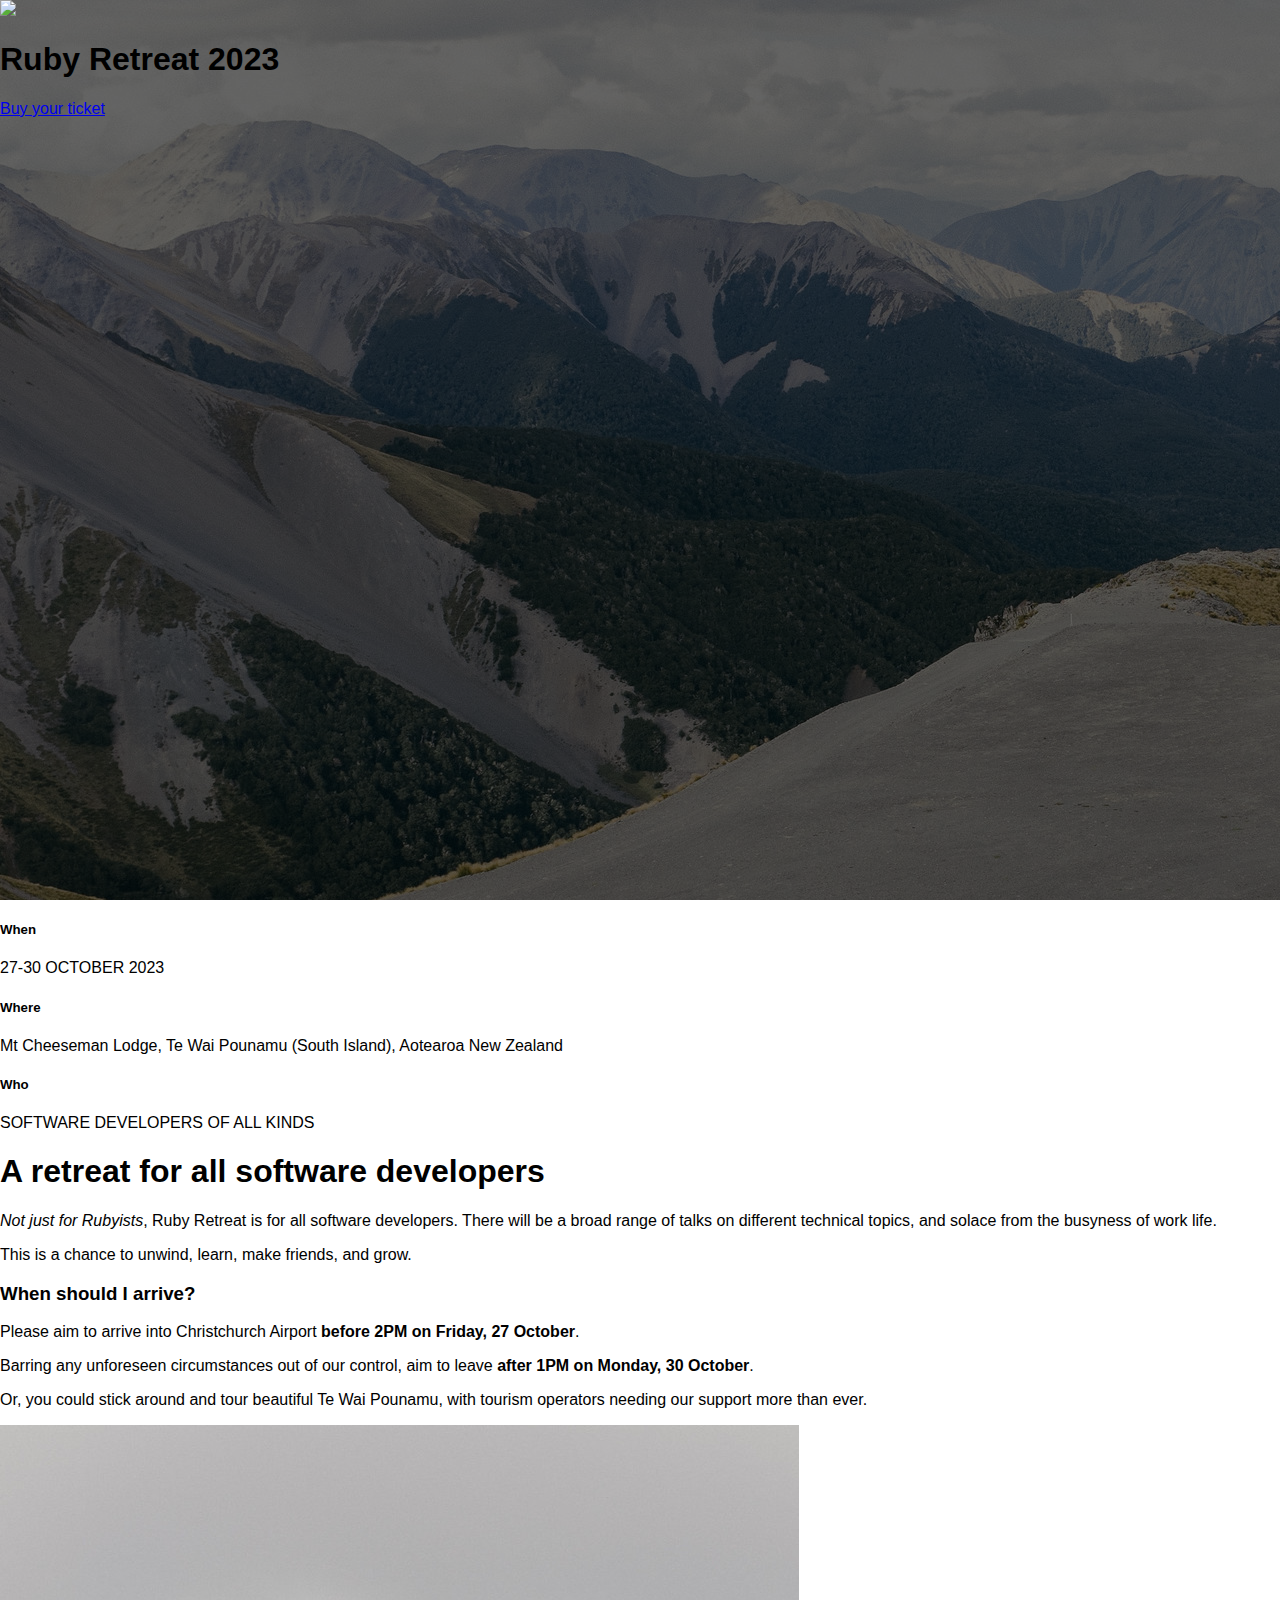
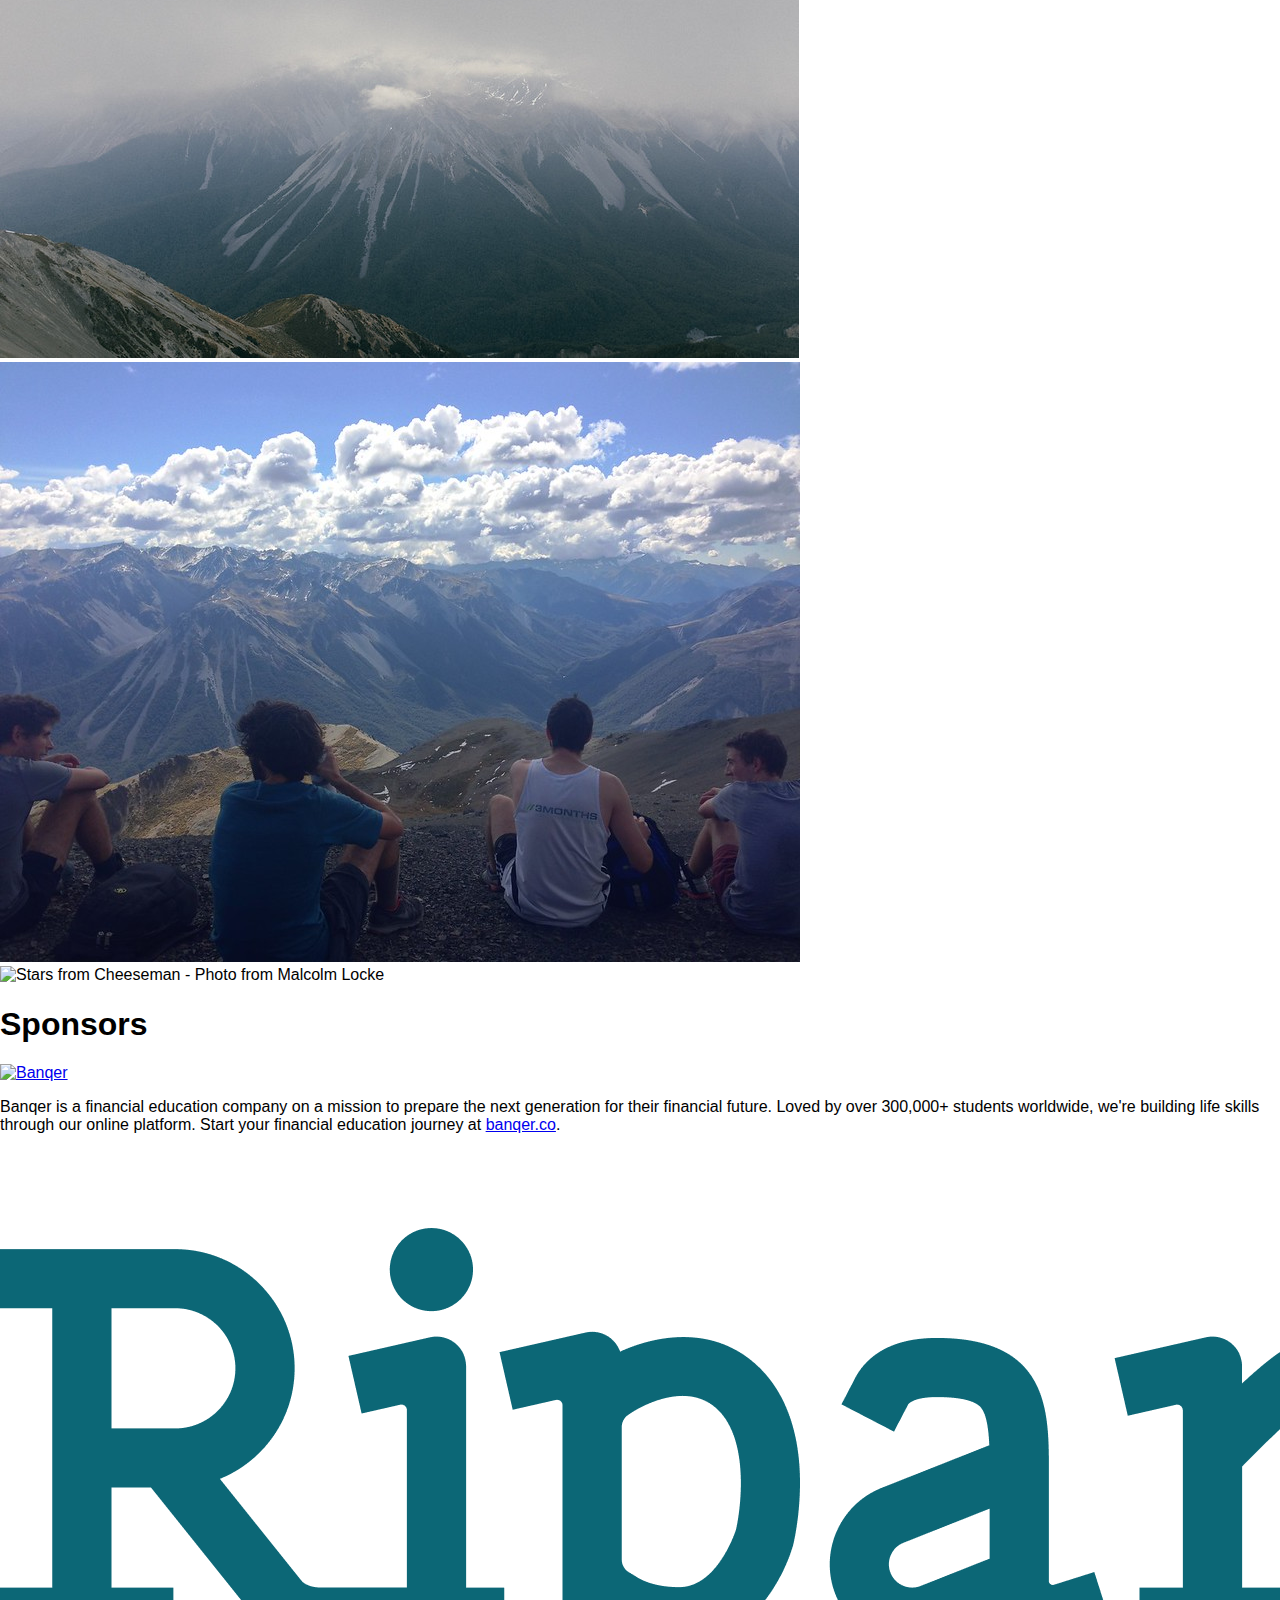
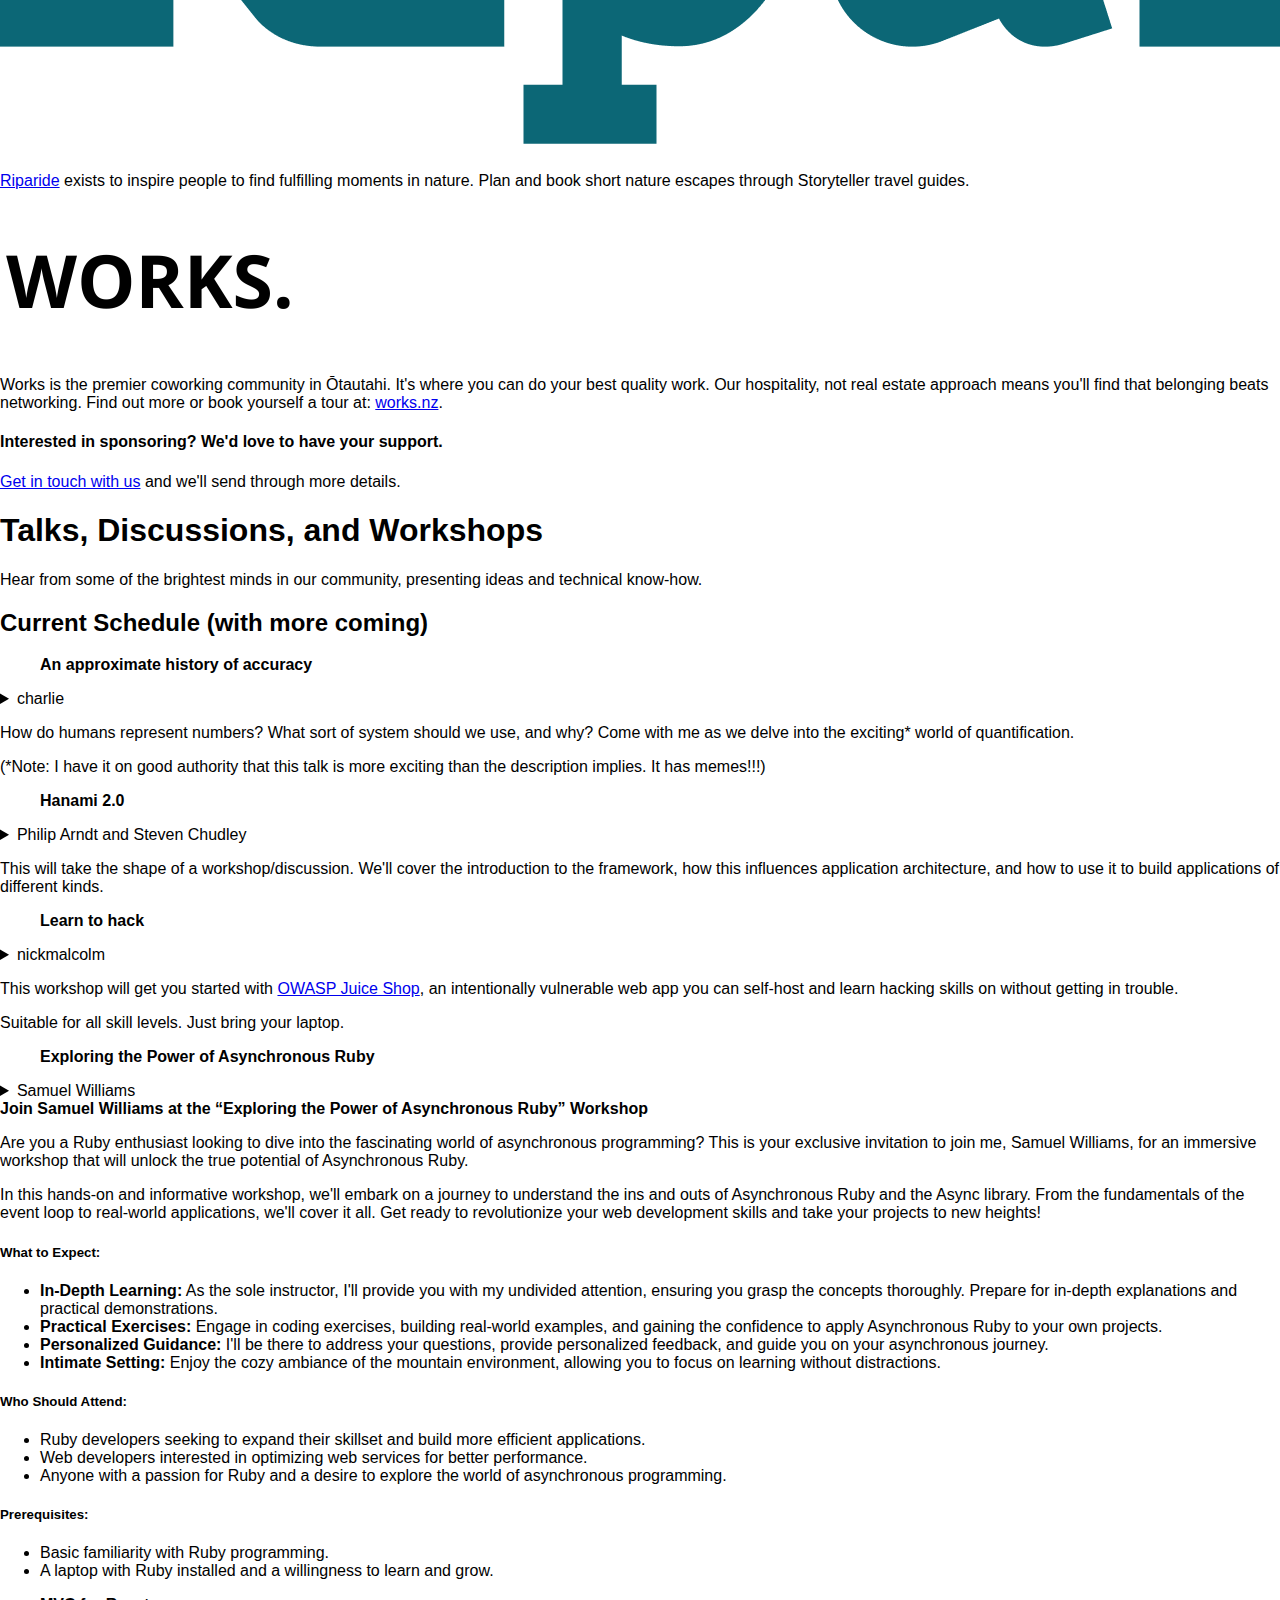
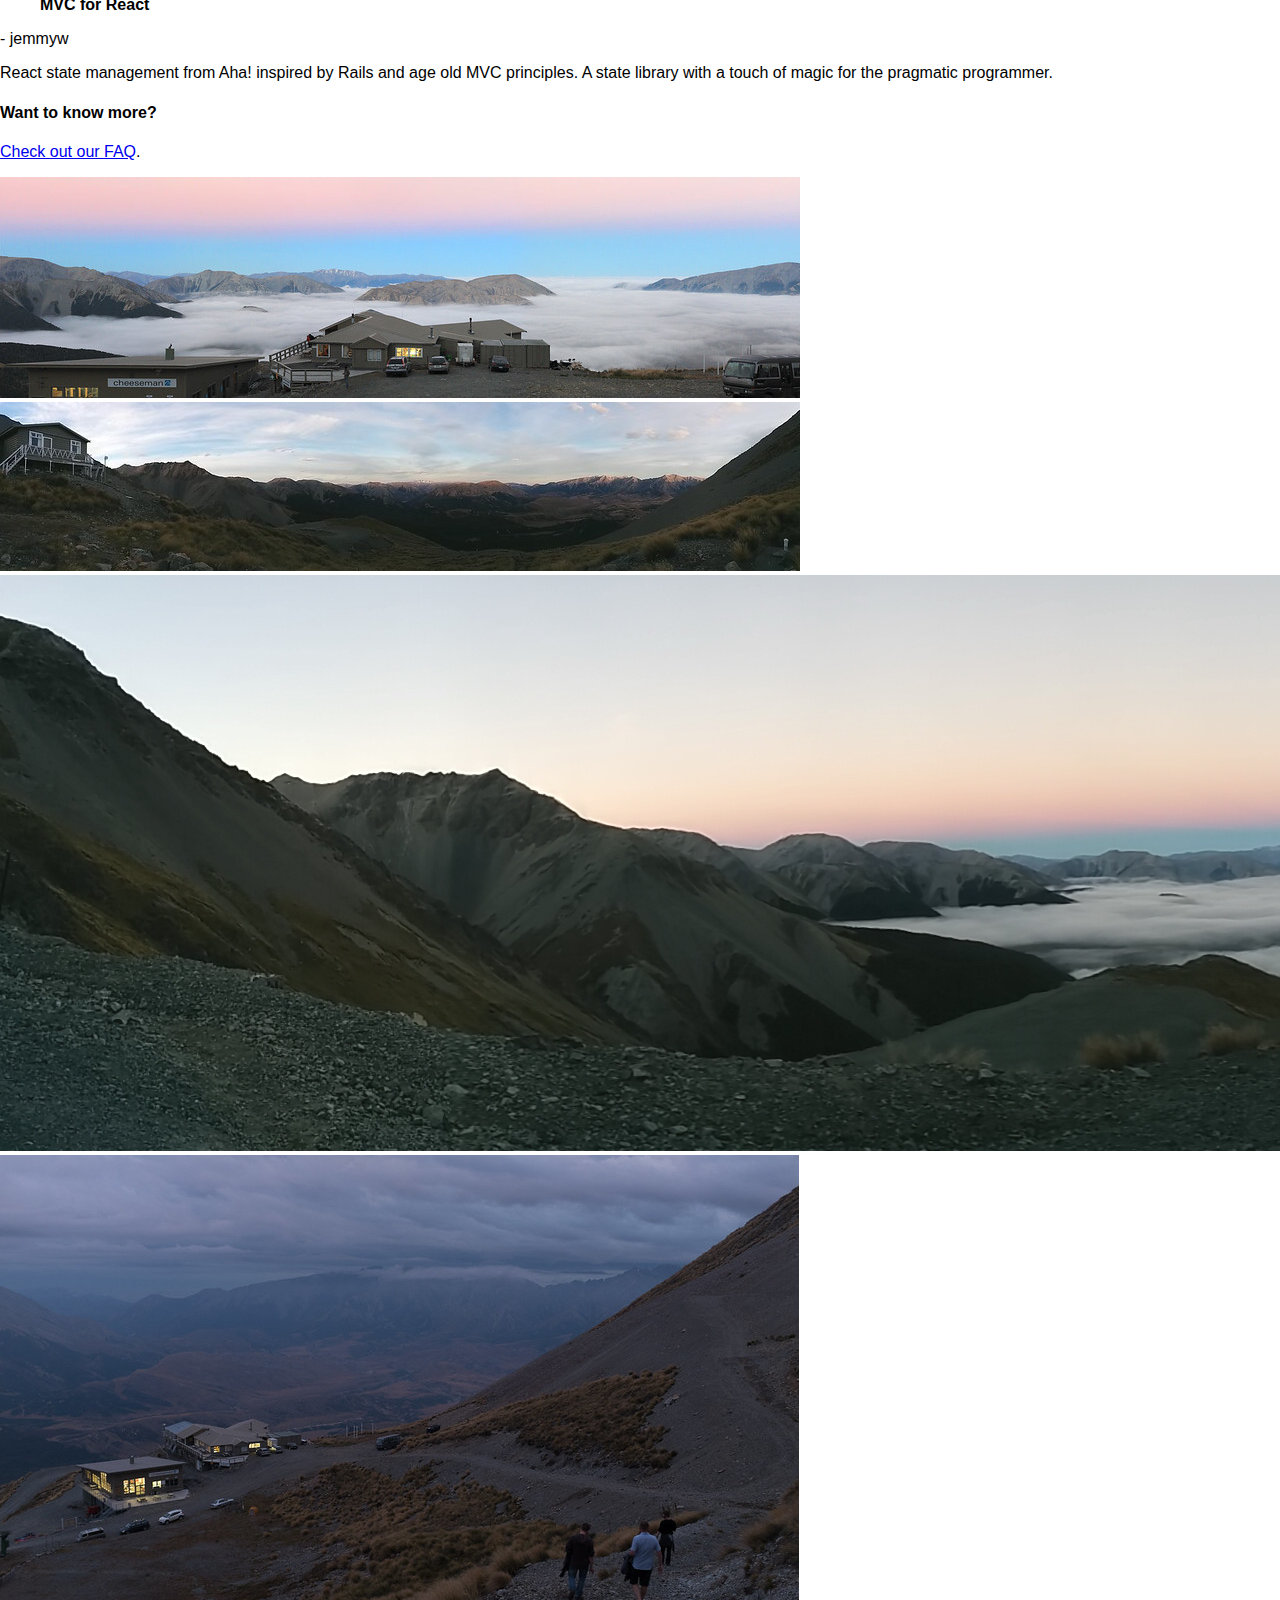
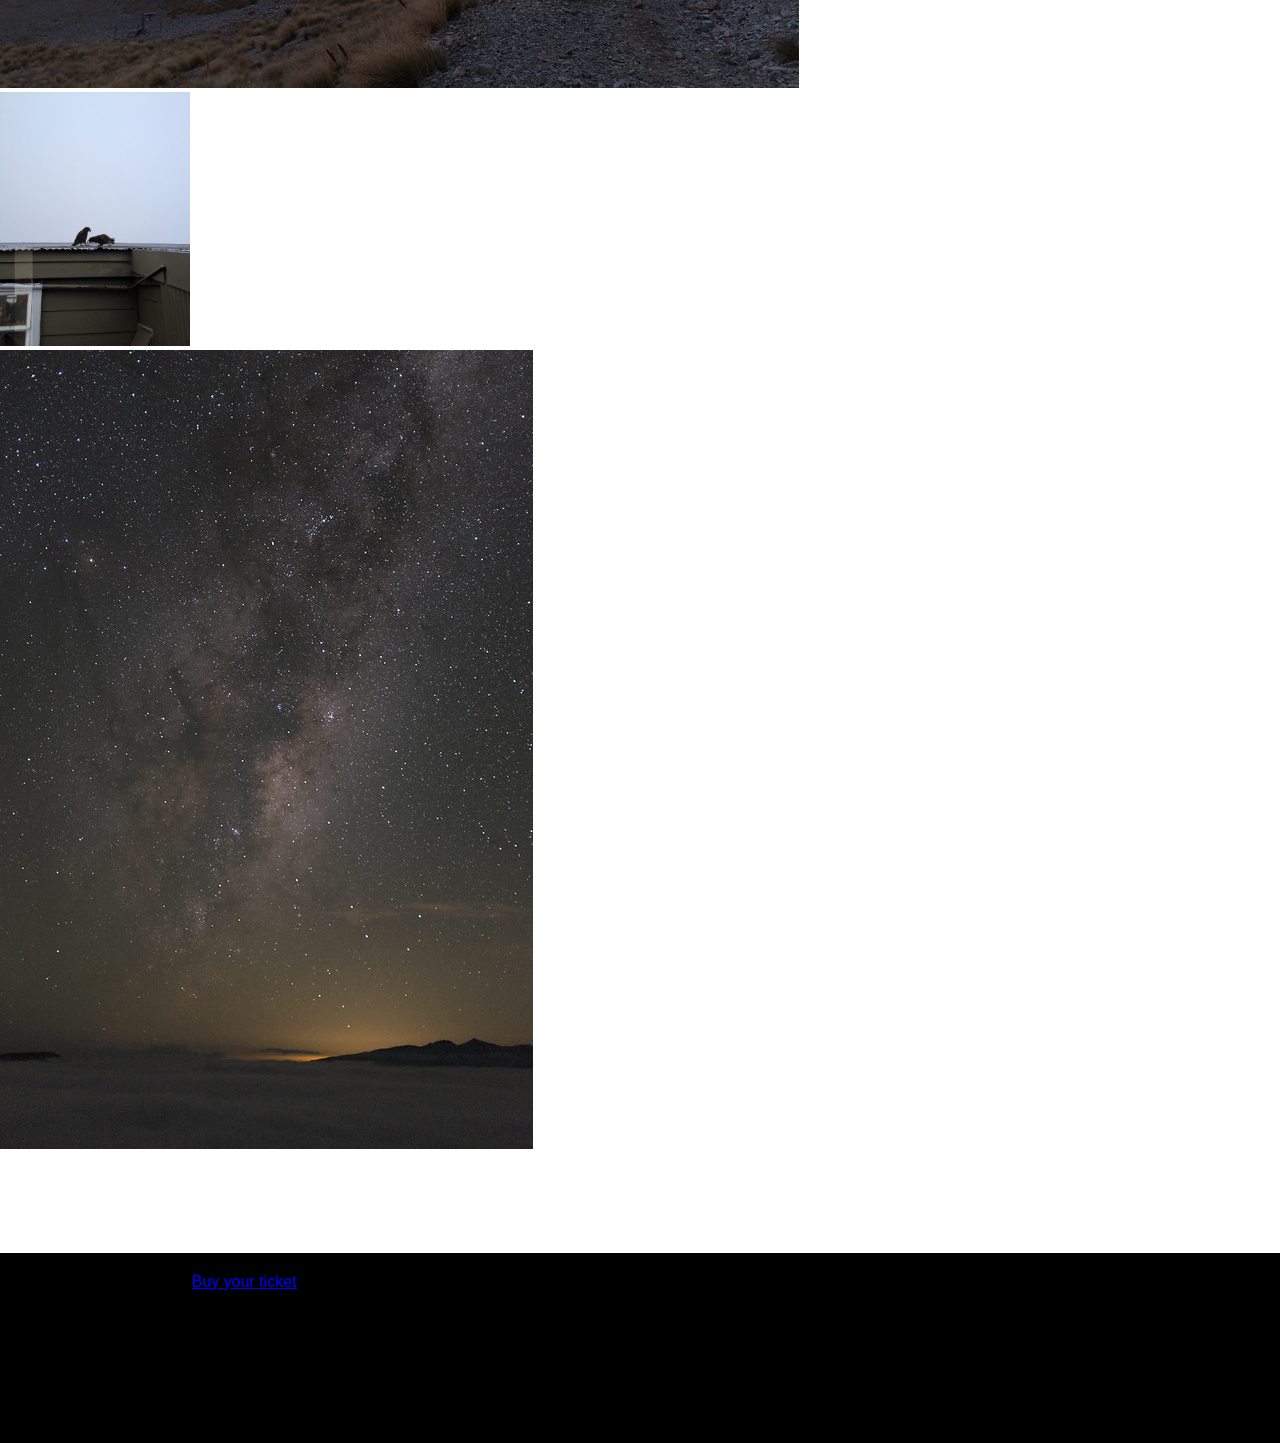
==== commit cb6808ec: "Merge branch 'main' into repositioning" ====
--- a/index.html
+++ b/index.html
@@ -386,6 +386,23 @@
               </div>
             </div>
           </div>
+
+          <div class="row mt-4 align-items-center border-bottom">
+            <div class="col-4">
+              <p>
+                <blockquote><strong>MVC for React</strong></blockquote>
+                <caption>- jemmyw</caption>
+              </p>
+            </div>
+
+            <div class="col-8 text-left">
+              <p>
+                React state management from Aha! inspired by Rails and age old
+                MVC principles. A state library with a touch of magic for the
+                pragmatic programmer.
+              </p>
+            </div>
+          </div>
         </div>
       </div>
 
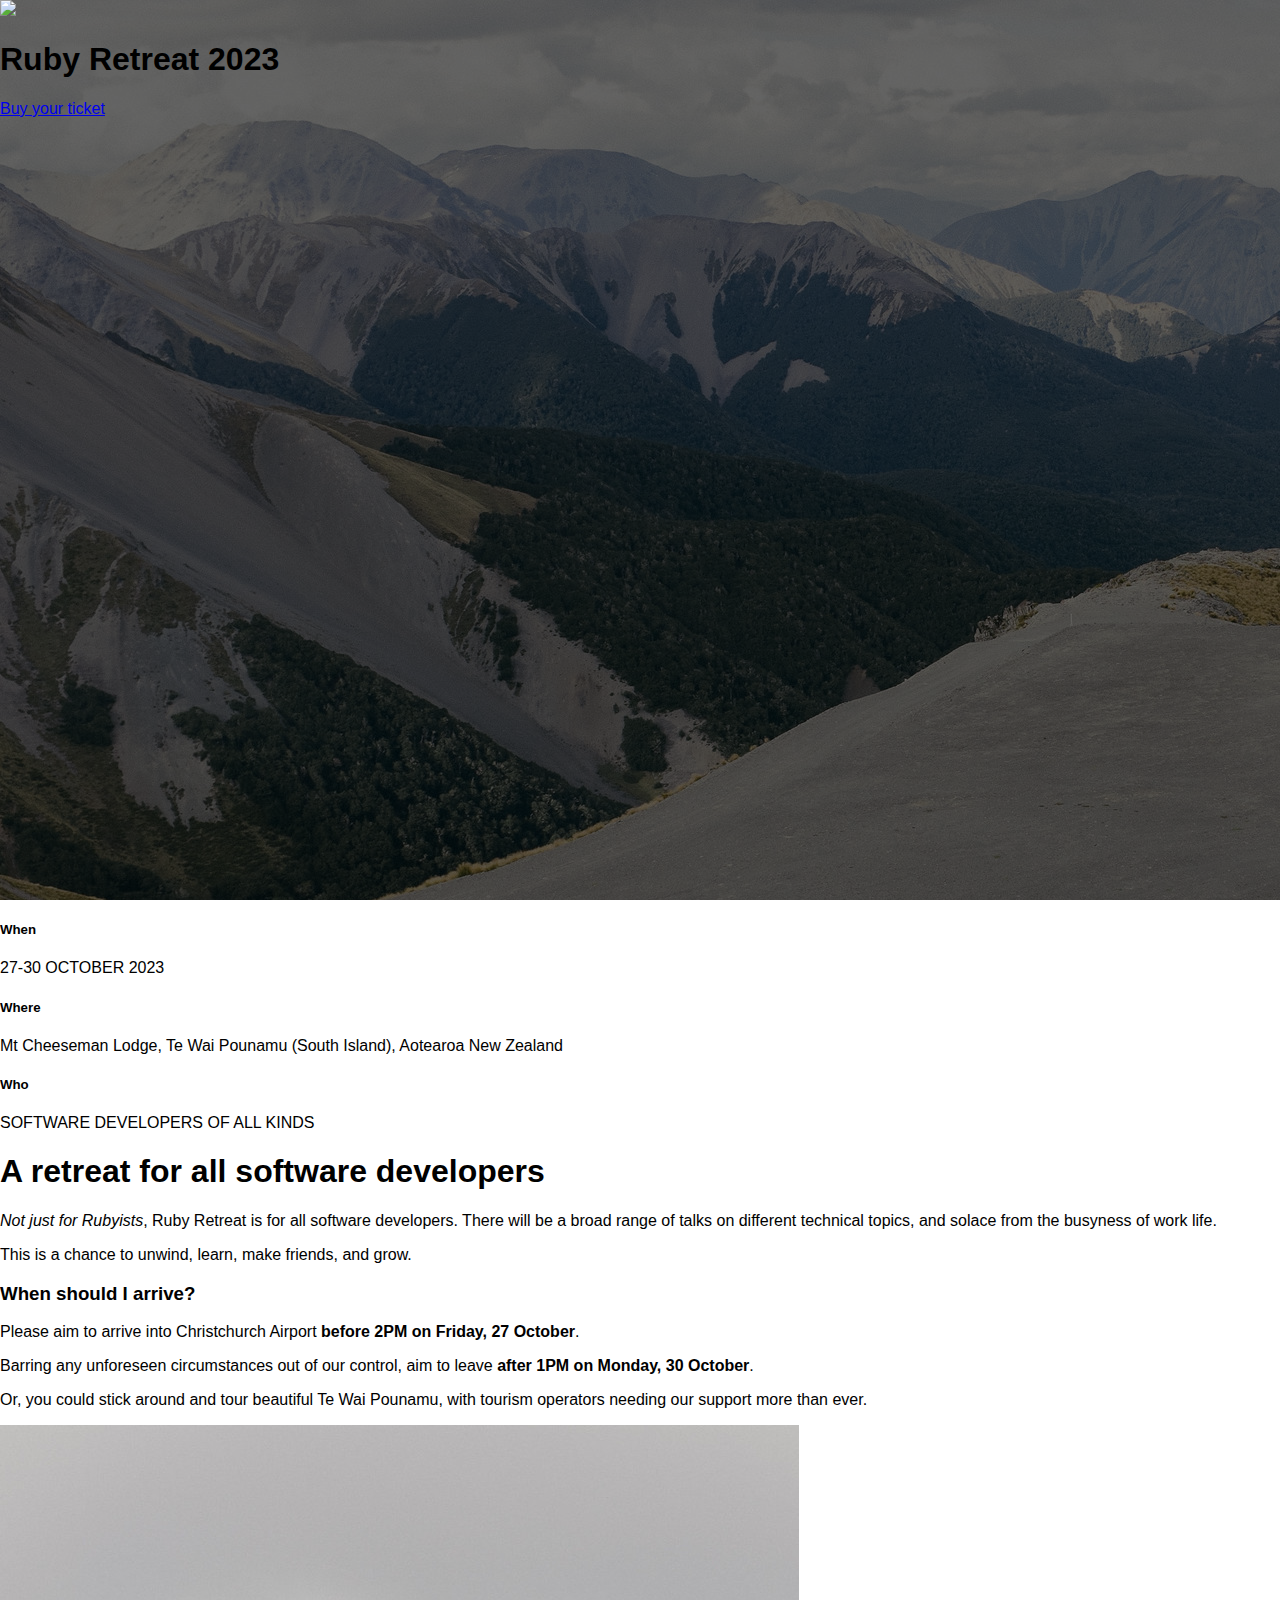
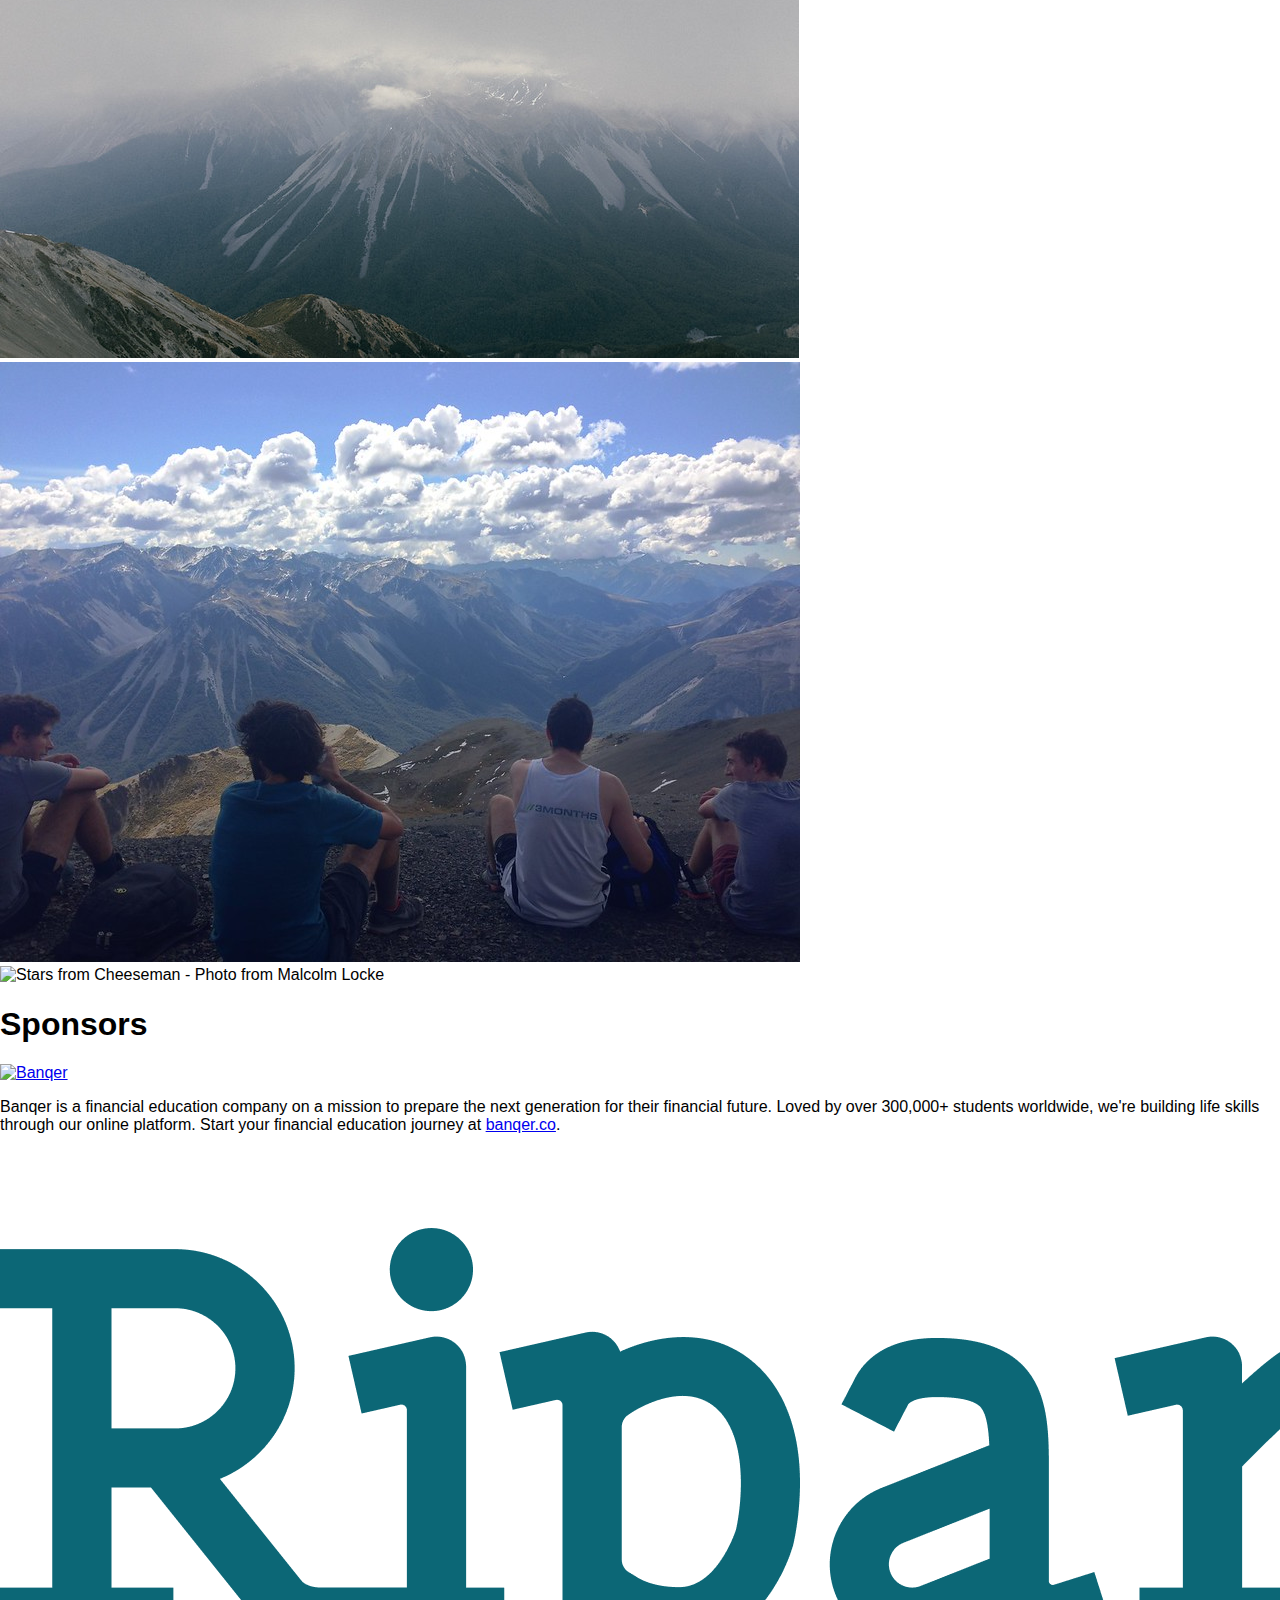
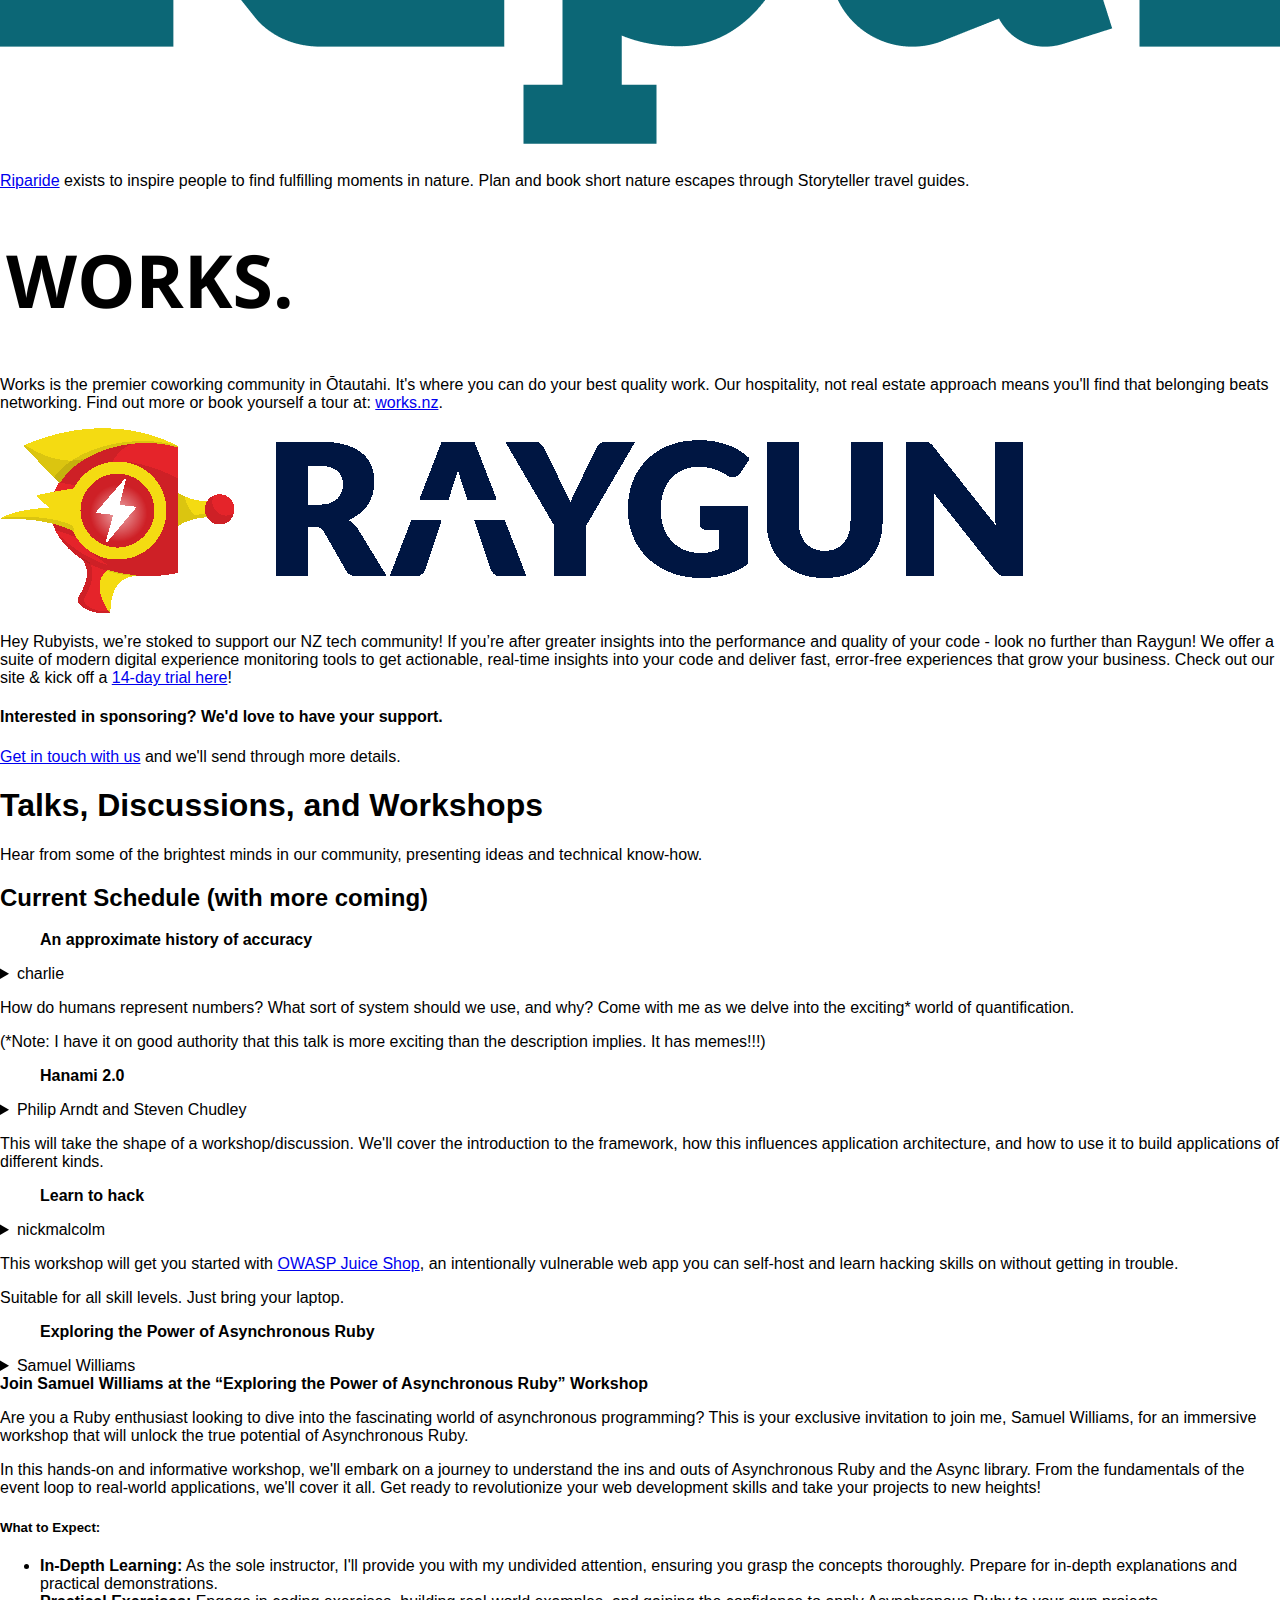
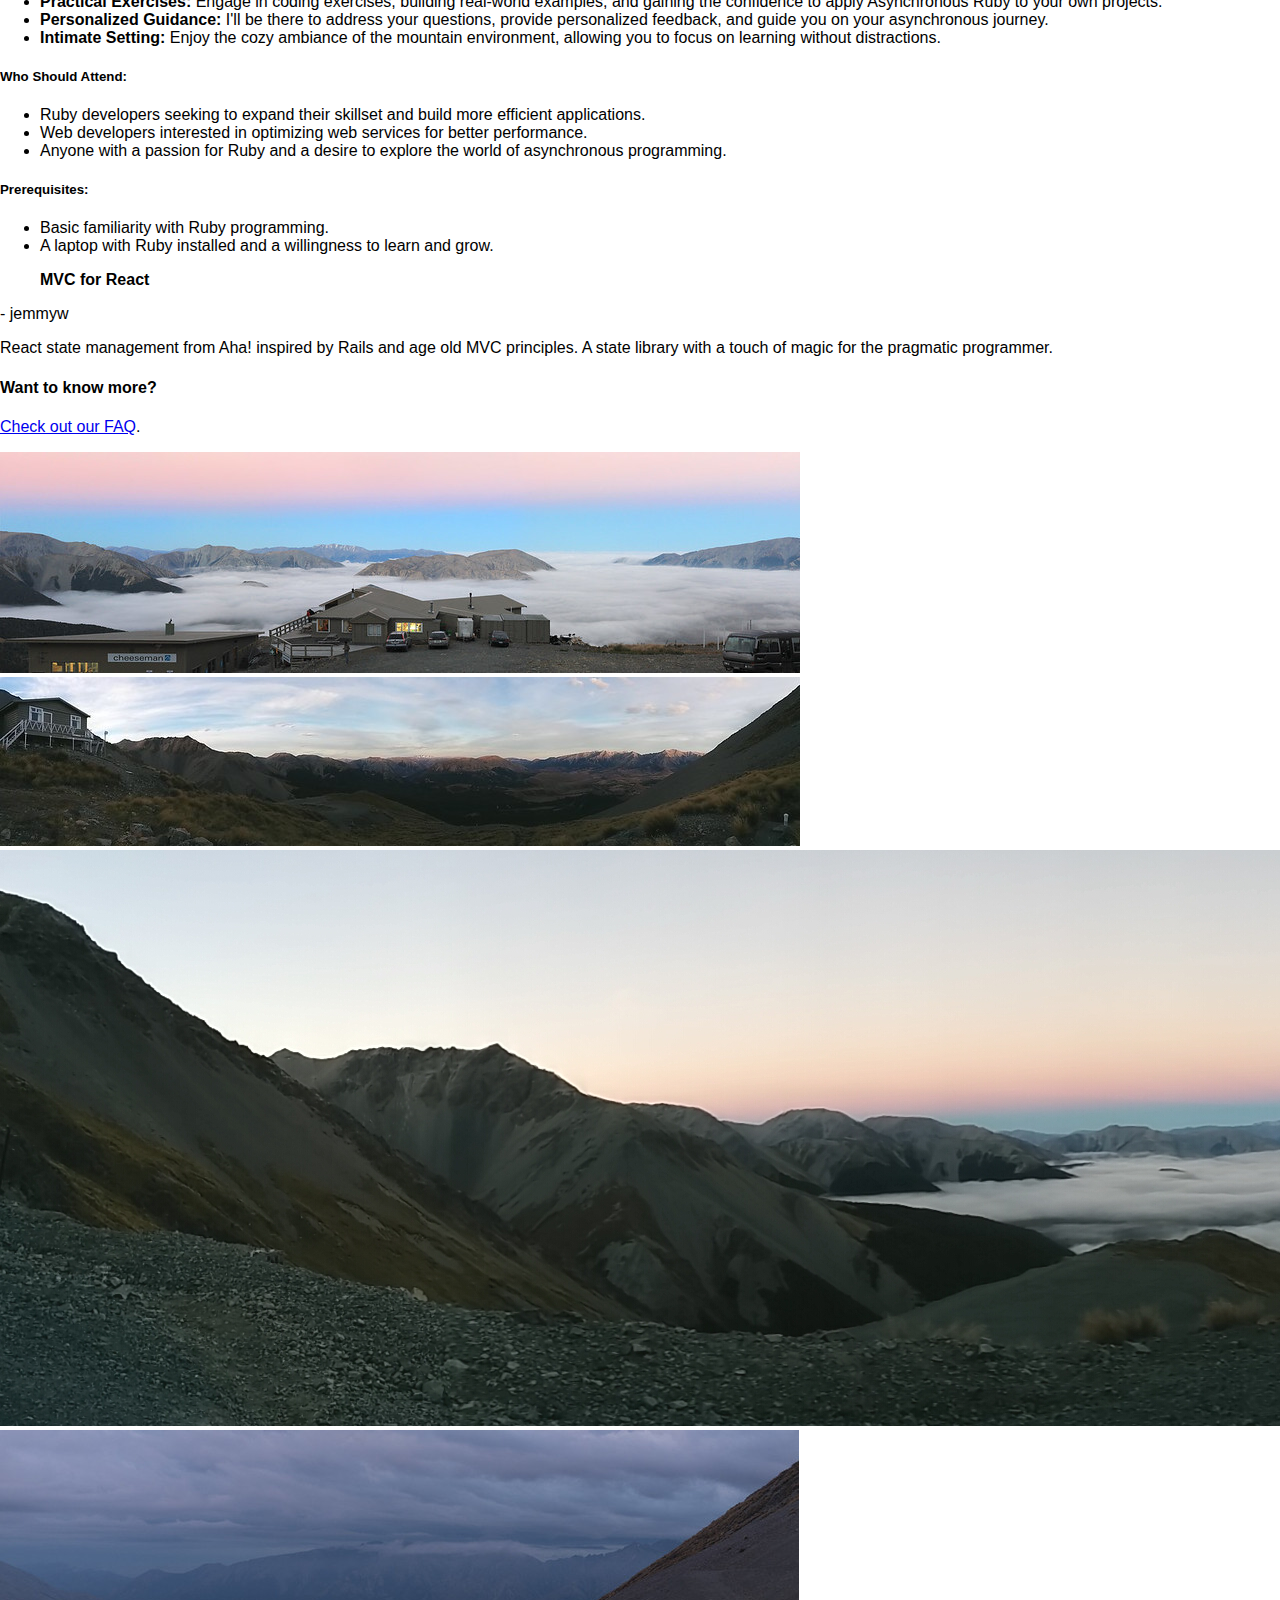
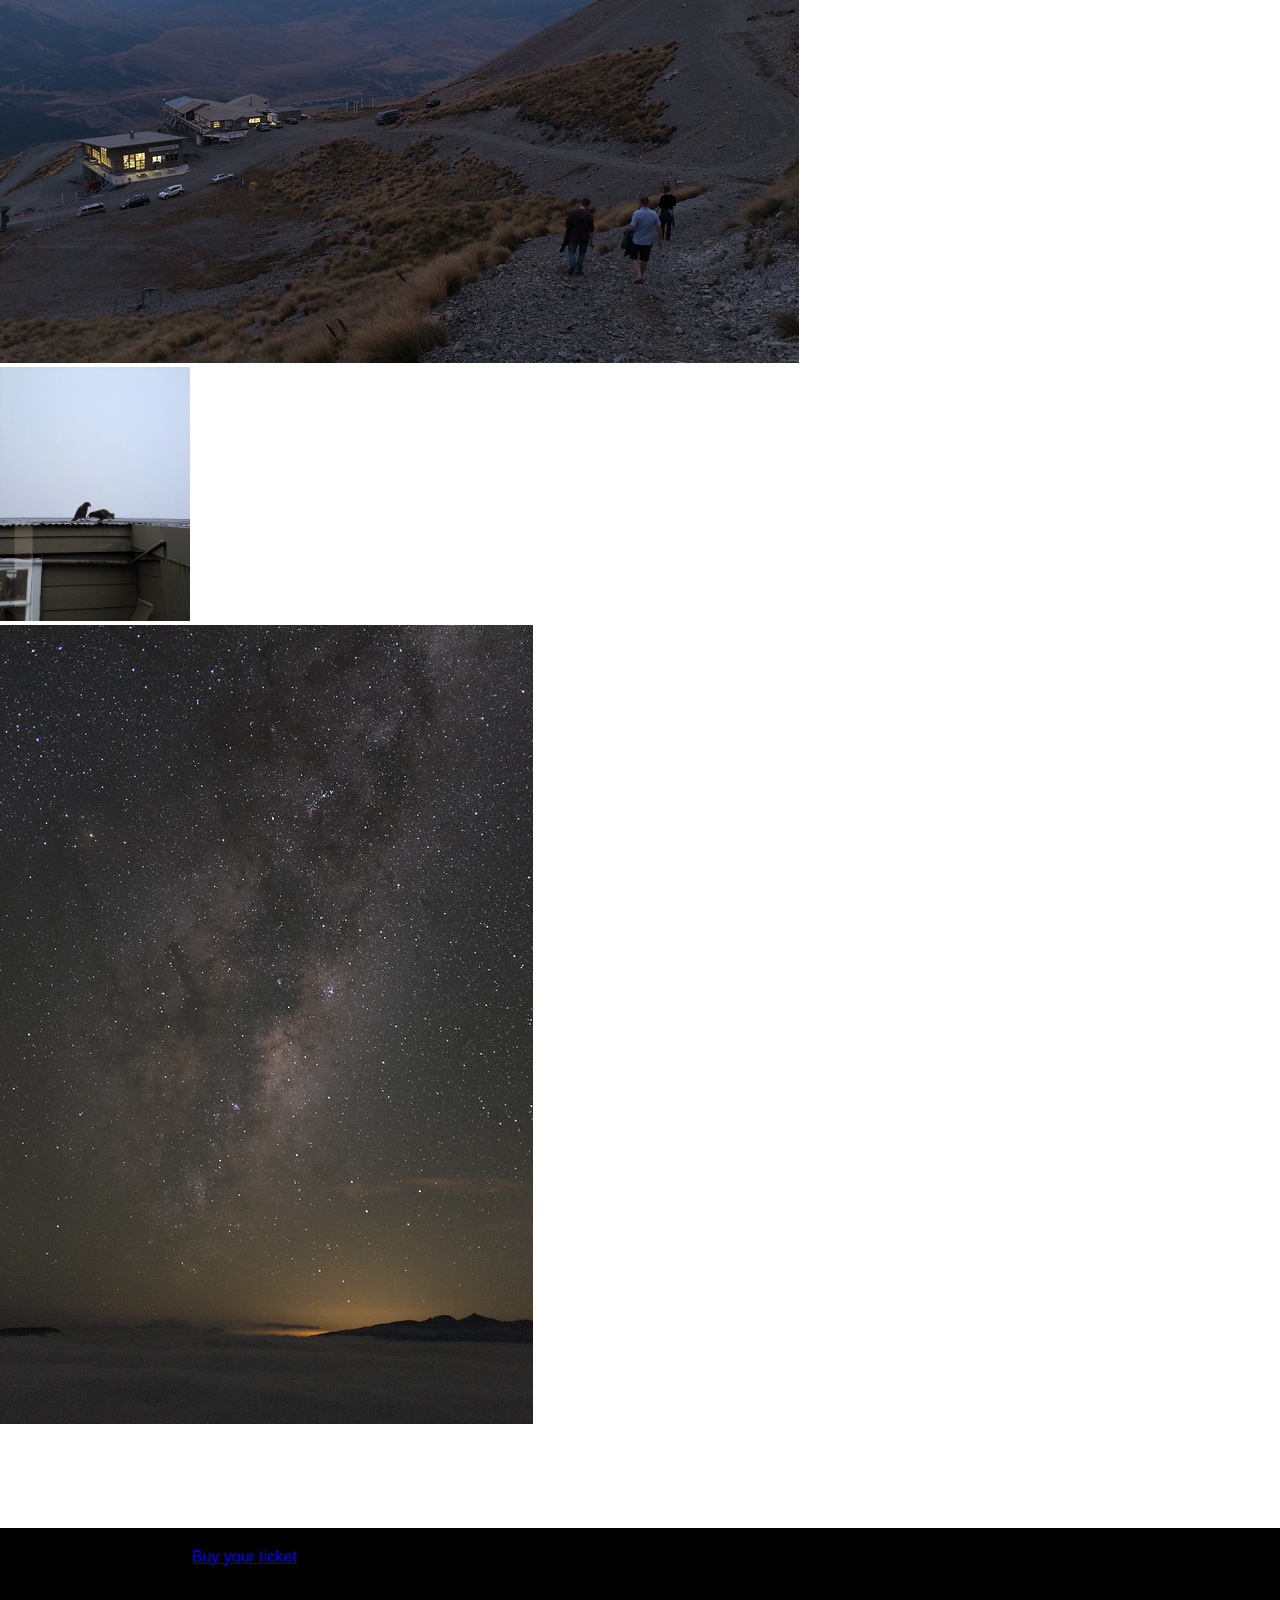
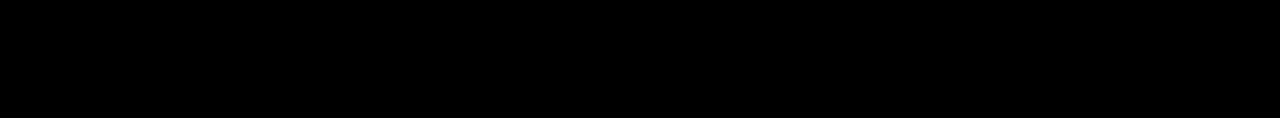
==== commit 5b9c08e2: "add raygun sponsor info" ====
--- a/index.html
+++ b/index.html
@@ -203,6 +203,24 @@
             </div>
           </div>
 
+
+          <div class="row mt-4 align-items-center">
+            <div class="col-4">
+              <a target="_blank" href="https://raygun.com/?utm_medium=sponsorship&utm_source=rubyretreat&utm_campaign=brand&utm_content=homepage">
+                <img class="img-fluid" src="./img/friends/raygun.png" alt="Raygun" />
+              </a>
+            </div>
+
+            <div class="col-8">
+              <p>
+              Hey Rubyists, we’re stoked to support our NZ tech community! If you’re after greater insights into the performance and quality of your code - look no further than Raygun!
+We offer a suite of modern digital experience monitoring tools to get actionable, real-time insights into your code and deliver fast, error-free experiences that grow your business.
+Check out our site &amp; kick off a
+              <a target="_blank" href="https://raygun.com/?utm_medium=sponsorship&utm_source=rubyretreat&utm_campaign=brand&utm_content=homepage">14-day trial here</a>!
+              </p>
+            </div>
+          </div>
+
           <div class="row mt-4 align-items-center">
             <div class="col-4"></div>
 
